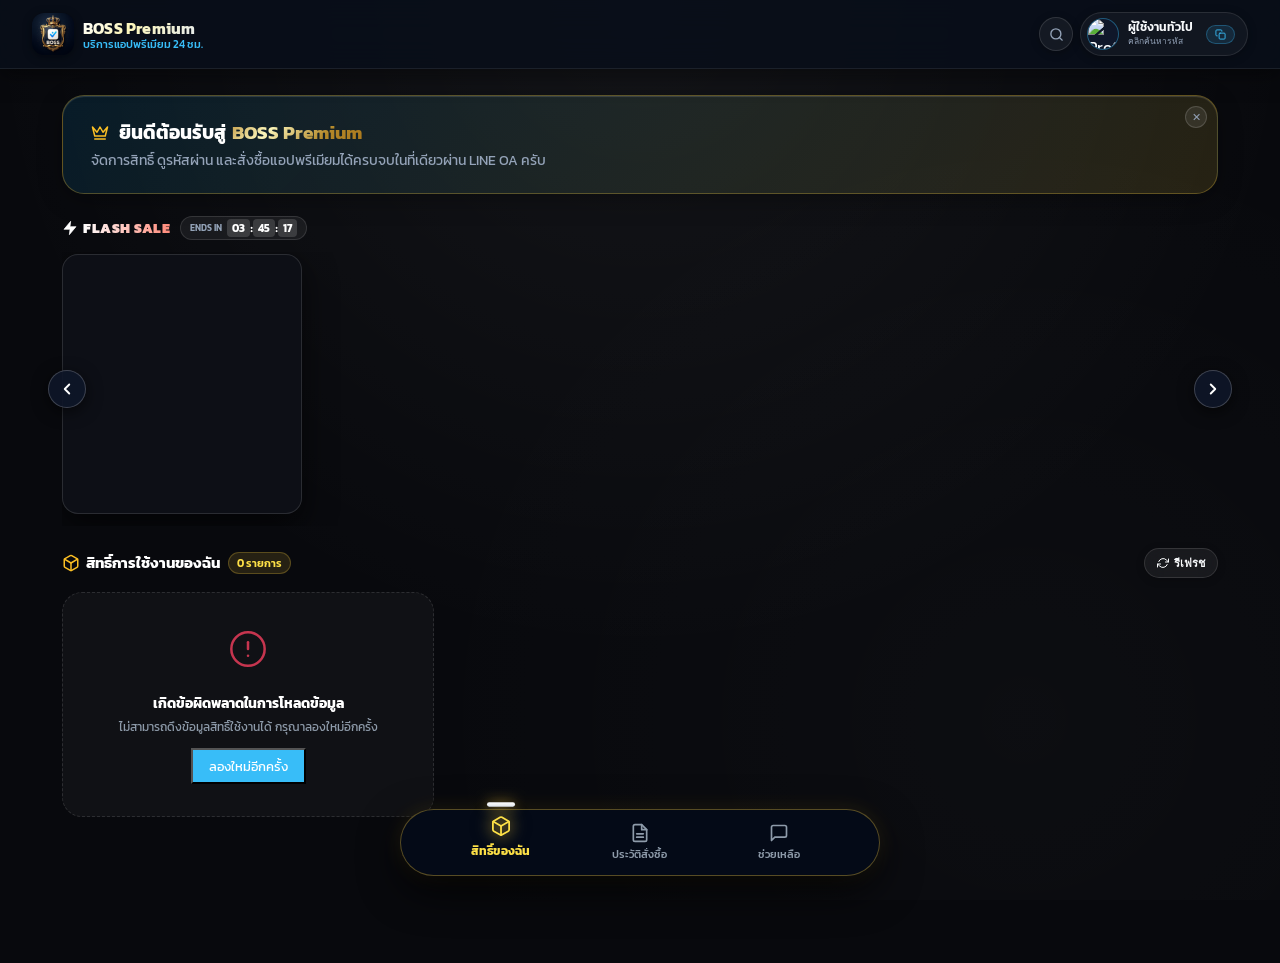
==== index.html @ 0cdd733e "Transform search box into modern on-demand expandable header search with real-time filtering" ====
<!DOCTYPE html>
<html lang="th">

<head>
  <meta charset="UTF-8">
  <meta name="viewport" content="width=device-width, initial-scale=1.0, maximum-scale=1.0, user-scalable=no">
  <title>BOSS Premium - Customer Portal</title>
  <link rel="icon" type="image/svg+xml"
    href="data:image/svg+xml;utf8,<svg xmlns='http://www.w3.org/2000/svg' viewBox='0 0 24 24' fill='%23d4af37'><polygon points='12 2 15.09 8.26 22 9.27 17 14.14 18.18 21.02 12 17.77 5.82 21.02 7 14.14 2 9.27 8.91 8.26 12 2'/></svg>">
  <!-- LINE LIFF SDK & Supabase JS SDK -->
  <script charset="utf-8" src="https://static.line-scdn.net/liff/edge/2/sdk.js"></script>
  <script src="https://cdn.jsdelivr.net/npm/@supabase/supabase-js@2"></script>
  <link rel="stylesheet" href="styles.css?v=3.0">
</head>

<body>

  <!-- Toast Notification Container -->
  <div id="toast-container" class="toast-container"></div>

  <!-- Top App Header -->
  <header class="app-header">
    <div class="header-main-row">
      <div class="brand-info">
        <img src="logo.png" alt="BOSS Logo" class="brand-logo-img">
        <div class="brand-title">
          <h1>BOSS Premium</h1>
          <p>บริการแอปพรีเมียม 24 ชม.</p>
        </div>
      </div>

      <!-- Header Actions: Search Toggle & User Profile Badge -->
      <div class="header-actions-group">
        <button type="button" id="btn-toggle-search" class="header-search-btn" title="ค้นหาแอป หรือสิทธิ์การใช้งาน (Ctrl+K)" onclick="toggleSearchBar()">
          <svg width="15" height="15" viewBox="0 0 24 24" fill="none" stroke="currentColor" stroke-width="2.2" stroke-linecap="round" stroke-linejoin="round">
            <circle cx="11" cy="11" r="8"></circle>
            <line x1="21" y1="21" x2="16.65" y2="16.65"></line>
          </svg>
          <span class="search-active-dot" id="search-active-dot"></span>
        </button>

        <!-- User Profile Badge with Integrated User ID Inspector -->
        <div class="user-profile-badge" id="user-profile-badge" style="cursor: pointer;"
          title="แตะเพื่อดูและตั้งค่าโปรไฟล์">
          <img id="user-avatar" class="user-avatar"
            src="data:image/svg+xml;utf8,<svg xmlns='http://www.w3.org/2000/svg' width='30' height='30' viewBox='0 0 24 24' fill='%230284c7'><circle cx='12' cy='8' r='4'/><path d='M12 14c-6.1 0-8 3-8 5v1h16v-1c0-2-1.9-5-8-5z'/></svg>"
            alt="Profile">
          <div style="display: flex; flex-direction: column; align-items: flex-start; min-width: 0;">
            <span id="user-name" class="user-name">กำลังโหลด...</span>
            <span id="user-id-subtext"
              style="font-size: 8.5px; color: var(--blue-bright, #38bdf8); font-family: monospace; max-width: 90px; overflow: hidden; text-overflow: ellipsis; white-space: nowrap;">ID:
              Loading...</span>
          </div>
          <button id="user-id-copy-btn" class="btn-user-id-copy" title="คัดลอกรหัสอ้างอิง">
            <svg width="11" height="11" viewBox="0 0 24 24" fill="none" stroke="currentColor" stroke-width="2"
              stroke-linecap="round" stroke-linejoin="round">
              <rect x="9" y="9" width="13" height="13" rx="2" ry="2"></rect>
              <path d="M5 15H4a2 2 0 0 1-2-2V4a2 2 0 0 1 2-2h9a2 2 0 0 1 2 2v1"></path>
            </svg>
          </button>
        </div>
      </div>
    </div>

    <!-- Expandable On-Demand Search Overlay Bar -->
    <div id="search-overlay-bar" class="search-overlay-bar" style="display: none;">
      <div class="search-bar-inner">
        <div class="search-input-wrap">
          <span class="search-icon-inside">
            <svg width="15" height="15" viewBox="0 0 24 24" fill="none" stroke="var(--blue-bright, #38bdf8)" stroke-width="2.2" stroke-linecap="round" stroke-linejoin="round">
              <circle cx="11" cy="11" r="8"></circle>
              <line x1="21" y1="21" x2="16.65" y2="16.65"></line>
            </svg>
          </span>
          <input type="text" id="search-input" class="search-input-field" placeholder="ค้นหาชื่อแอป, อีเมล, แพ็คเกจ หรือรหัสอ้างอิง..." autocomplete="off">
          <button type="button" id="btn-clear-search" class="btn-clear-search" title="ล้างข้อความค้นหา" onclick="clearSearchInput()" style="display: none;">✕</button>
        </div>
        <button type="button" id="btn-close-search" class="btn-close-search" title="ปิดการค้นหา" onclick="closeSearchBar()">
          ปิด
        </button>
      </div>
      <div id="search-result-hint" class="search-result-hint" style="display: none;"></div>
    </div>

    <!-- Admin Mode Header Toolbar (Clean & Sleek) -->
    <div id="admin-mode-badge" class="header-admin-bar" style="display:none;"></div>
  </header>

  <!-- Main Container -->
  <main class="container">

    <!-- Welcome Banner (Sleek Gold-Accented Glass Card with Auto-Fadeout) -->
    <div class="welcome-banner" id="welcome-banner">
      <button type="button" class="welcome-banner-close-btn" id="welcome-banner-close-btn" title="ปิดการแจ้งเตือน" onclick="dismissWelcomeBanner()">✕</button>
      <h2>
        <svg width="18" height="18" viewBox="0 0 24 24" fill="none" stroke="var(--gold-primary)" stroke-width="2"
          stroke-linecap="round" stroke-linejoin="round" style="vertical-align: sub; margin-right: 4px;">
          <path d="M2 4l3 12h14l3-12-6 7-4-7-4 7-6-7zm3 16h14"></path>
        </svg>
        ยินดีต้อนรับสู่ <span class="gold-text">BOSS Premium</span>
      </h2>
      <p>จัดการสิทธิ์ ดูรหัสผ่าน และสั่งซื้อแอปพรีเมียมได้ครบจบในที่เดียวผ่าน LINE OA ครับ</p>
      <div class="welcome-banner-progress"></div>
    </div>

    <!-- Admin Mode Badge Container -->
    <div id="admin-mode-badge" style="display:none; margin-bottom: 14px;" class="admin-mode-badge-container"></div>

    <!-- Security Unauthenticated Banner -->
    <div id="security-auth-banner"
      style="display:none; margin-bottom: 14px; background: rgba(245, 158, 11, 0.1); border: 1px solid rgba(245, 158, 11, 0.25); border-radius: 12px; padding: 10px 14px; align-items: center;">
    </div>

    <!-- ================= TAB 1: MY SUBSCRIPTIONS ================= -->
    <div id="tab-subscriptions-pane" class="tab-pane active">

      <!-- Promos & Offers Carousel Section -->
      <div id="promotions-section" class="promotions-section" style="margin-bottom: 20px;">
        <div class="section-header" style="margin-bottom: 12px; z-index: 2; position: relative;">
          <div class="flash-sale-live-header">
            <div class="flash-title-group">
              <svg width="16" height="16" viewBox="0 0 24 24" fill="#ffffff" stroke="#ffffff" stroke-width="1">
                <polygon points="13 2 3 14 12 14 11 22 21 10 12 10 13 2"></polygon>
              </svg>
              <span class="flash-title-text">FLASH SALE</span>
            </div>
            <div class="flash-countdown-box">
              <span class="flash-timer-label">Ends in</span>
              <div class="flash-timer-digits">
                <span id="flash-timer-hh">03</span>:<span id="flash-timer-mm">45</span>:<span
                  id="flash-timer-ss">18</span>
              </div>
            </div>
          </div>
          <!-- Admin Manage Promos Button (Only visible for admin) -->
          <button id="btn-admin-manage-promos" class="btn-glass-pill"
            style="display: none; color: var(--gold-light); border-color: var(--border-gold); align-items: center; gap: 4px;">
            <svg width="12" height="12" viewBox="0 0 24 24" fill="none" stroke="currentColor" stroke-width="2"
              stroke-linecap="round" stroke-linejoin="round">
              <circle cx="12" cy="12" r="3"></circle>
              <path
                d="M19.4 15a1.65 1.65 0 0 0 .33 1.82l.06.06a2 2 0 0 1 0 2.83 2 2 0 0 1-2.83 0l-.06-.06a1.65 1.65 0 0 0-1.82-.33 1.65 1.65 0 0 0-1 1.51V21a2 2 0 0 1-2 2 2 2 0 0 1-2-2v-.09A1.65 1.65 0 0 0 9 19.4a1.65 1.65 0 0 0-1.82.33l-.06.06a2 2 0 0 1-2.83 0 2 2 0 0 1 0-2.83l.06-.06a1.65 1.65 0 0 0 .33-1.82 1.65 1.65 0 0 0-1.51-1H3a2 2 0 0 1-2-2 2 2 0 0 1 2-2h.09A1.65 1.65 0 0 0 4.6 9a1.65 1.65 0 0 0-.33-1.82l-.06-.06a2 2 0 0 1 0-2.83 2 2 0 0 1 2.83 0l.06.06a1.65 1.65 0 0 0 1.82.33H9a1.65 1.65 0 0 0 1-1.51V3a2 2 0 0 1 2-2 2 2 0 0 1 2 2v.09a1.65 1.65 0 0 0 1 1.51 1.65 1.65 0 0 0 1.82-.33l.06-.06a2 2 0 0 1 2.83 0 2 2 0 0 1 0 2.83l-.06.06a1.65 1.65 0 0 0-.33 1.82V9a1.65 1.65 0 0 0 1.51 1H21a2 2 0 0 1 2 2 2 2 0 0 1-2 2h-.09a1.65 1.65 0 0 0-1.51 1z">
              </path>
            </svg>
            <span>จัดการโปร</span>
          </button>
        </div>

        <!-- Promotions Slider Container with Desktop Nav Arrows -->
        <div class="promo-slider-wrapper">
          <button id="promo-prev-btn" class="promo-nav-btn prev" onclick="scrollPromoSlider(-1)" aria-label="Previous Promo" title="ก่อนหน้า">
            <svg width="18" height="18" viewBox="0 0 24 24" fill="none" stroke="currentColor" stroke-width="2.5" stroke-linecap="round" stroke-linejoin="round"><polyline points="15 18 9 12 15 6"></polyline></svg>
          </button>
          <div id="promotions-container" class="promo-cards-slider">
            <div class="promo-card skeleton" style="min-width: 210px; height: 260px; border-radius: 16px;"></div>
          </div>
          <button id="promo-next-btn" class="promo-nav-btn next" onclick="scrollPromoSlider(1)" aria-label="Next Promo" title="ถัดไป">
            <svg width="18" height="18" viewBox="0 0 24 24" fill="none" stroke="currentColor" stroke-width="2.5" stroke-linecap="round" stroke-linejoin="round"><polyline points="9 18 15 12 9 6"></polyline></svg>
          </button>
        </div>

        <!-- Slider Pagination Dots -->
        <div id="promo-slider-dots" class="promo-slider-dots"></div>
      </div>

      <div class="section-header">
        <div class="section-title">
          <span style="display: inline-flex; align-items: center; gap: 6px;">
            <svg width="18" height="18" viewBox="0 0 24 24" fill="none" stroke="var(--gold-primary)" stroke-width="2"
              stroke-linecap="round" stroke-linejoin="round">
              <path
                d="M21 16V8a2 2 0 0 0-1-1.73l-7-4a2 2 0 0 0-2 0l-7 4A2 2 0 0 0 3 8v8a2 2 0 0 0 1 1.73l7 4a2 2 0 0 0 2 0l7-4A2 2 0 0 0 21 16z">
              </path>
              <polyline points="3.27 6.96 12 12.01 20.73 6.96"></polyline>
              <line x1="12" y1="22.08" x2="12" y2="12"></line>
            </svg>
            สิทธิ์การใช้งานของฉัน
          </span>
          <span id="sub-count-badge" class="section-badge">0 รายการ</span>
        </div>
        <button id="btn-refresh-subs" class="btn-glass-pill">
          <svg width="12" height="12" viewBox="0 0 24 24" fill="none" stroke="currentColor" stroke-width="2"
            stroke-linecap="round" stroke-linejoin="round">
            <polyline points="23 4 23 10 17 10"></polyline>
            <polyline points="1 20 1 14 7 14"></polyline>
            <path d="M3.51 9a9 9 0 0 1 14.85-3.36L23 10M1 14l4.64 4.36A9 9 0 0 0 20.49 15"></path>
          </svg>
          รีเฟรช
        </button>
      </div>

      <div id="subscriptions-container" class="cards-grid">
        <!-- Skeleton Loading -->
        <div class="sub-card skeleton" style="height: 140px;"></div>
        <div class="sub-card skeleton" style="height: 140px;"></div>
      </div>
    </div>

    <!-- ================= TAB 2: STORE CATALOG (DISABLED FOR NOW) ================= -->
    <div id="tab-catalog-pane" class="tab-pane" style="display: none !important;">
      <div class="section-header">
        <div class="section-title">
          <span style="display: inline-flex; align-items: center; gap: 6px;">
            <svg width="18" height="18" viewBox="0 0 24 24" fill="none" stroke="var(--gold-primary)" stroke-width="2"
              stroke-linecap="round" stroke-linejoin="round">
              <path d="M6 2L3 6v14a2 2 0 0 0 2 2h14a2 2 0 0 0 2-2V6l-3-4z"></path>
              <line x1="3" y1="6" x2="21" y2="6"></line>
              <path d="M16 10a4 4 0 0 1-8 0"></path>
            </svg>
            รายการแอป & แพ็คเกจพรีเมียม
          </span>
          <span id="catalog-count-badge" class="section-badge">พร้อมจำหน่าย</span>
        </div>
      </div>

      <!-- Store Promo Banner -->
      <div class="store-promo-banner">
        <div class="promo-content">
          <span class="promo-badge">
            <svg width="12" height="12" viewBox="0 0 24 24" fill="none" stroke="currentColor" stroke-width="2"
              stroke-linecap="round" stroke-linejoin="round" style="vertical-align: -1px; margin-right: 2px;">
              <path
                d="M8.5 14.5A2.5 2.5 0 0 0 11 12c0-1.38-.5-2-1-3-1.072-2.143-.224-4.054 2-6 .5 2.5 2 4.9 4 6.5 2 1.6 3 3.5 3 5.5a7 7 0 1 1-14 0c0-1.153.433-2.294 1-3a2.5 2.5 0 0 0 2.5 2.5z">
              </path>
            </svg>
            HOT PROMO
          </span>
          <h3>โปรโมชั่นพิเศษต้อนรับเดือนนี้</h3>
          <p>สั่งซื้อแพ็คเกจพรีเมียม การันตีประกันสิทธิ์ตลอดอายุการใช้งาน ดูแล 24 ชม.</p>
        </div>
      </div>

      <!-- Catalog Category Filter Chips -->
      <div id="catalog-category-filters" class="filter-chips-container">
        <button class="filter-chip active" data-category="all">
          <svg width="13" height="13" viewBox="0 0 24 24" fill="none" stroke="currentColor" stroke-width="2"
            stroke-linecap="round" stroke-linejoin="round" style="vertical-align: -2px; margin-right: 3px;">
            <path d="M12 2l2.4 7.6L22 12l-7.6 2.4L12 22l-2.4-7.6L2 12l7.6-2.4z"></path>
          </svg>
          ทั้งหมด
        </button>
        <button class="filter-chip" data-category="movie">
          <svg width="13" height="13" viewBox="0 0 24 24" fill="none" stroke="currentColor" stroke-width="2"
            stroke-linecap="round" stroke-linejoin="round" style="vertical-align: -2px; margin-right: 3px;">
            <rect x="2" y="2" width="20" height="20" rx="2.18" ry="2.18"></rect>
            <line x1="7" y1="2" x2="7" y2="22"></line>
            <line x1="17" y1="2" x2="17" y2="22"></line>
            <line x1="2" y1="12" x2="22" y2="12"></line>
            <line x1="2" y1="7" x2="7" y2="7"></line>
            <line x1="2" y1="17" x2="7" y2="17"></line>
            <line x1="17" y1="17" x2="22" y2="17"></line>
            <line x1="17" y1="7" x2="22" y2="7"></line>
          </svg>
          หนัง & ซีรีส์
        </button>
        <button class="filter-chip" data-category="music">
          <svg width="13" height="13" viewBox="0 0 24 24" fill="none" stroke="currentColor" stroke-width="2"
            stroke-linecap="round" stroke-linejoin="round" style="vertical-align: -2px; margin-right: 3px;">
            <path d="M9 18V5l12-2v13"></path>
            <circle cx="6" cy="18" r="3"></circle>
            <circle cx="18" cy="16" r="3"></circle>
          </svg>
          ฟังเพลง
        </button>
        <button class="filter-chip" data-category="hot">
          <svg width="13" height="13" viewBox="0 0 24 24" fill="none" stroke="currentColor" stroke-width="2"
            stroke-linecap="round" stroke-linejoin="round" style="vertical-align: -2px; margin-right: 3px;">
            <polygon points="13 2 3 14 12 14 11 22 21 10 12 10 13 2"></polygon>
          </svg>
          แพ็คเกจยอดฮิต
        </button>
      </div>

      <!-- Catalog Control Bar (Search & Sort) -->
      <div class="catalog-control-bar">
        <div style="font-size: 11px; color: var(--text-muted); font-weight: 500;">จัดเรียงตาม:</div>
        <select id="catalog-sort-select" class="sort-select">
          <option value="default">✨ แนะนำ / ยอดนิยม</option>
          <option value="price_asc">฿ ราคาต่ำ ➔ สูง</option>
          <option value="price_desc">฿ ราคาสูง ➔ ต่ำ</option>
          <option value="name_asc">🔤 ชื่อแอป A-Z</option>
        </select>
      </div>

      <div id="catalog-container" class="catalog-grid">
        <!-- Skeleton Loading -->
        <div class="catalog-card skeleton" style="height: 120px;"></div>
        <div class="catalog-card skeleton" style="height: 120px;"></div>
        <div class="catalog-card skeleton" style="height: 120px;"></div>
        <div class="catalog-card skeleton" style="height: 120px;"></div>
      </div>
    </div>

    <!-- ================= TAB 3: HELP & SUPPORT LIVE CHAT ================= -->
    <div id="tab-support-pane" class="tab-pane" style="display: none;">
      <div class="section-header" style="margin-bottom: 10px;">
        <div class="section-title">
          <span style="display: inline-flex; align-items: center; gap: 6px;">
            <svg width="18" height="18" viewBox="0 0 24 24" fill="none" stroke="var(--blue-bright)" stroke-width="2"
              stroke-linecap="round" stroke-linejoin="round">
              <path d="M21 15a2 2 0 0 1-2 2H7l-4 4V5a2 2 0 0 1 2-2h14a2 2 0 0 1 2 2z"></path>
            </svg>
            ห้องแชทช่วยเหลือ & แจ้งปัญหา
          </span>
        </div>
        <span class="live-status-pill">
          <span class="pulse-dot"></span>
          <span>แอดมินออนไลน์</span>
        </span>
      </div>

      <!-- Admin Chat Inbox Toolbar (Only shown in Admin Mode) -->
      <div id="admin-support-toolbar" class="admin-support-toolbar" style="display: none;">
        <div class="admin-toolbar-header">
          <span style="font-size: 11px; font-weight: bold; color: var(--gold-light); display: inline-flex; align-items: center; gap: 4px;">
            <svg width="14" height="14" viewBox="0 0 24 24" fill="#facc15" stroke="#eab308" stroke-width="1.2" stroke-linecap="round" stroke-linejoin="round" style="filter: drop-shadow(0 0 6px rgba(250,204,21,0.5));"><path d="M2 4l3 12h14l3-12-6 7-4-7-4 7-6-7zm3 16h14"></path></svg>
            กล่องข้อความแชทลูกค้า (Admin Inbox):
          </span>
          <button class="btn-resolve-ticket" onclick="resolveCurrentSupportTicket()" title="ทำเครื่องหมายแก้ไขเรียบร้อย">
            ✅ ปิดเคสนี้
          </button>
        </div>
        <select id="admin-ticket-selector" class="admin-ticket-select" onchange="switchAdminChatTicket(this.value)">
          <option value="">-- กำลังโหลดรายการแชทลูกค้า... --</option>
        </select>
      </div>

      <!-- Quick Topic Chips -->
      <div class="quick-topics-wrapper">
        <div class="quick-chips-scroll">
          <button class="quick-chip-btn" onclick="sendQuickTopic('📌 รหัสผ่านไม่ถูกต้อง / เข้าไม่ได้')">📌 รหัสไม่ถูกต้อง</button>
          <button class="quick-chip-btn" onclick="sendQuickTopic('📌 จอชน / ซ้ำกับผู้อื่น')">📌 จอชน/ซ้ำ</button>
          <button class="quick-chip-btn" onclick="sendQuickTopic('📌 สอบถามวิธีเข้าใช้งานทีวี')">📌 วิธีเข้าทีวี</button>
          <button class="quick-chip-btn" onclick="sendQuickTopic('📌 ต่ออายุแพ็คเกจเดิม')">📌 ต่ออายุ</button>
        </div>
      </div>

      <!-- Chat Room Container -->
      <div class="chat-room-card">
        <!-- Messages Box -->
        <div id="chat-messages-container" class="chat-messages-box">
          <div class="chat-empty-state">
            <svg width="32" height="32" viewBox="0 0 24 24" fill="none" stroke="var(--blue-bright)" stroke-width="1.5" stroke-linecap="round" stroke-linejoin="round"><path d="M21 15a2 2 0 0 1-2 2H7l-4 4V5a2 2 0 0 1 2-2h14a2 2 0 0 1 2 2z"></path></svg>
            <div style="font-weight: 600; color: #fff; font-size: 13px; margin-top: 6px;">ยินดีต้อนรับสู่แชทช่วยเหลือ BOSS Premium</div>
            <div style="font-size: 11px; color: var(--text-muted); margin-top: 2px;">พิมพ์ข้อความหรือเลือกหัวข้อยอดฮิตด้านบนเพื่อเริ่มสนทนาได้เลยครับ</div>
          </div>
        </div>

        <!-- Chat Input Dock -->
        <div class="chat-input-bar">
          <textarea id="chat-input-text" class="chat-textarea" rows="1" placeholder="พิมพ์ข้อความแจ้งเรื่องที่นี่..." onkeydown="handleChatKeyDown(event)"></textarea>
          <button id="btn-send-chat" class="btn-send-chat" onclick="submitSupportChatMessage()">
            <svg width="15" height="15" viewBox="0 0 24 24" fill="none" stroke="currentColor" stroke-width="2.5" stroke-linecap="round" stroke-linejoin="round">
              <line x1="22" y1="2" x2="11" y2="13"></line>
              <polygon points="22 2 15 22 11 13 2 9 22 2"></polygon>
            </svg>
          </button>
        </div>
      </div>
    </div>

    <!-- ================= TAB 4: ORDER HISTORY & SPENDING SUMMARY ================= -->
    <div id="tab-history-pane" class="tab-pane" style="display: none;">
      <div class="section-header">
        <div class="section-title">
          <span style="display: inline-flex; align-items: center; gap: 6px;">
            <svg width="18" height="18" viewBox="0 0 24 24" fill="none" stroke="var(--gold-primary)" stroke-width="2"
              stroke-linecap="round" stroke-linejoin="round">
              <path d="M14 2H6a2 2 0 0 0-2 2v16a2 2 0 0 0 2 2h12a2 2 0 0 0 2-2V8z"></path>
              <polyline points="14 2 14 8 20 8"></polyline>
              <line x1="16" y1="13" x2="8" y2="13"></line>
              <line x1="16" y1="17" x2="8" y2="17"></line>
              <polyline points="10 9 9 9 8 9"></polyline>
            </svg>
            ประวัติการสั่งซื้อ & สรุปค่าบริการ
          </span>
        </div>
        <button id="btn-refresh-history" class="btn-glass-pill">
          <svg width="12" height="12" viewBox="0 0 24 24" fill="none" stroke="currentColor" stroke-width="2"
            stroke-linecap="round" stroke-linejoin="round">
            <polyline points="23 4 23 10 17 10"></polyline>
            <polyline points="1 20 1 14 7 14"></polyline>
            <path d="M3.51 9a9 9 0 0 1 14.85-3.36L23 10M1 14l4.64 4.36A9 9 0 0 0 20.49 15"></path>
          </svg>
          รีเฟรช
        </button>
      </div>

      <!-- Spending Summary Metrics Card -->
      <div class="spending-metrics-card">
        <div class="metric-box">
          <span class="metric-label">ยอดรวมสั่งซื้อสะสม</span>
          <span id="summary-total-amount" class="metric-value gold-text">฿0</span>
        </div>
        <div class="metric-divider"></div>
        <div class="metric-box">
          <span class="metric-label">แอปที่เปิดใช้งาน</span>
          <span id="summary-active-count" class="metric-value blue-text">0 แอป</span>
        </div>
        <div class="metric-divider"></div>
        <div class="metric-box">
          <span class="metric-label">ประหยัดได้ประมาณ</span>
          <span id="summary-saved-amount" class="metric-value green-text">฿0</span>
        </div>
      </div>

      <!-- History List -->
      <div id="history-container" class="cards-grid" style="margin-top: 14px;">
        <div class="sub-card skeleton" style="height: 100px;"></div>
      </div>
    </div>

  </main>

  <!-- Floating Scroll-To-Subscriptions Quick Button -->
  <button id="floating-scroll-sub-btn" class="floating-scroll-sub-btn" onclick="scrollToSubscriptionsSection()" title="เลื่อนลงดูสิทธิ์ใช้งาน">
    <div class="floating-btn-pulse"></div>
    <svg width="15" height="15" viewBox="0 0 24 24" fill="none" stroke="var(--gold-light, #fde047)" stroke-width="2" stroke-linecap="round" stroke-linejoin="round">
      <path d="M21 16V8a2 2 0 0 0-1-1.73l-7-4a2 2 0 0 0-2 0l-7 4A2 2 0 0 0 3 8v8a2 2 0 0 0 1 1.73l7 4a2 2 0 0 0 2 0l7-4A2 2 0 0 0 21 16z"></path>
      <polyline points="3.27 6.96 12 12.01 20.73 6.96"></polyline>
      <line x1="12" y1="22.08" x2="12" y2="12"></line>
    </svg>
    <span id="floating-btn-text">ดูสิทธิ์ใช้งานของคุณ</span>
    <svg width="13" height="13" viewBox="0 0 24 24" fill="none" stroke="#38bdf8" stroke-width="2.5" stroke-linecap="round" stroke-linejoin="round" style="margin-left: 2px;">
      <polyline points="6 9 12 15 18 9"></polyline>
    </svg>
  </button>

  <!-- Bottom Navigation Bar -->
  <nav class="tab-bar">
    <div class="tab-bar-inner">
      <div id="nav-subs" class="tab-item active">
        <span class="tab-icon">
          <svg width="20" height="20" viewBox="0 0 24 24" fill="none" stroke="currentColor" stroke-width="2"
            stroke-linecap="round" stroke-linejoin="round">
            <path
              d="M21 16V8a2 2 0 0 0-1-1.73l-7-4a2 2 0 0 0-2 0l-7 4A2 2 0 0 0 3 8v8a2 2 0 0 0 1 1.73l7 4a2 2 0 0 0 2 0l7-4A2 2 0 0 0 21 16z">
            </path>
            <polyline points="3.27 6.96 12 12.01 20.73 6.96"></polyline>
            <line x1="12" y1="22.08" x2="12" y2="12"></line>
          </svg>
        </span>
        <span>สิทธิ์ของฉัน</span>
      </div>
      <div id="nav-catalog" class="tab-item" style="display: none !important;">
        <span class="tab-icon">
          <svg width="20" height="20" viewBox="0 0 24 24" fill="none" stroke="currentColor" stroke-width="2"
            stroke-linecap="round" stroke-linejoin="round">
            <path d="M6 2L3 6v14a2 2 0 0 0 2 2h14a2 2 0 0 0 2-2V6l-3-4z"></path>
            <line x1="3" y1="6" x2="21" y2="6"></line>
            <path d="M16 10a4 4 0 0 1-8 0"></path>
          </svg>
        </span>
        <span>ร้านค้า</span>
      </div>
      <div id="nav-history" class="tab-item">
        <span class="tab-icon">
          <svg width="20" height="20" viewBox="0 0 24 24" fill="none" stroke="currentColor" stroke-width="2"
            stroke-linecap="round" stroke-linejoin="round">
            <path d="M14 2H6a2 2 0 0 0-2 2v16a2 2 0 0 0 2 2h12a2 2 0 0 0 2-2V8z"></path>
            <polyline points="14 2 14 8 20 8"></polyline>
            <line x1="16" y1="13" x2="8" y2="13"></line>
            <line x1="16" y1="17" x2="8" y2="17"></line>
          </svg>
        </span>
        <span>ประวัติสั่งซื้อ</span>
      </div>
      <div id="nav-support" class="tab-item">
        <span class="tab-icon">
          <svg width="20" height="20" viewBox="0 0 24 24" fill="none" stroke="currentColor" stroke-width="2"
            stroke-linecap="round" stroke-linejoin="round">
            <path d="M21 15a2 2 0 0 1-2 2H7l-4 4V5a2 2 0 0 1 2-2h14a2 2 0 0 1 2 2z"></path>
          </svg>
        </span>
        <span>ช่วยเหลือ</span>
      </div>
    </div>
  </nav>

  <!-- Modal: Problem & OTP Modal -->
  <div id="action-modal" class="modal-overlay">
    <div class="modal-content">
      <div class="modal-header">
        <h3 id="modal-title" class="modal-title">ส่งคำร้อง</h3>
        <button id="modal-close-btn" class="modal-close">✕</button>
      </div>
      <form id="action-form">
        <div class="form-group">
          <label class="form-label">เลือกสิทธิ์/แอปที่มีปัญหา</label>
          <select id="modal-app-select" class="form-input"></select>
        </div>
        <div class="form-group">
          <label class="form-label">ประเภทคำร้อง</label>
          <select id="modal-type-select" class="form-input">
            <option value="otp_needed">ขอรหัส OTP (Disney+)</option>
            <option value="screen_full">จอชน / อุปกรณ์เกิน</option>
            <option value="wrong_password">รหัสผ่านไม่ถูกต้อง</option>
            <option value="other">ปัญหาอื่นๆ</option>
          </select>
        </div>
        <div class="form-group">
          <label class="form-label">รายละเอียดเพิ่มเติม (ถ้ามี)</label>
          <textarea id="modal-note-input" class="form-textarea"
            placeholder="เช่น รหัสผ่านผิดเมื่อเวลา 20:30 น."></textarea>
        </div>
        <button type="submit" class="btn btn-primary"
          style="width: 100%; display: inline-flex; align-items: center; justify-content: center; gap: 6px;">
          <svg width="16" height="16" viewBox="0 0 24 24" fill="none" stroke="currentColor" stroke-width="2"
            stroke-linecap="round" stroke-linejoin="round">
            <line x1="22" y1="2" x2="11" y2="13"></line>
            <polygon points="22 2 15 22 11 13 2 9 22 2"></polygon>
          </svg>
          ส่งข้อมูลเข้าแชท LINE OA
        </button>
      </form>
    </div>
  </div>

  <!-- Modal: Profile Settings -->
  <div id="profile-modal" class="modal-overlay">
    <div class="modal-content">
      <div class="modal-header">
        <h3 class="modal-title" style="display: inline-flex; align-items: center; gap: 6px;">
          <svg width="20" height="20" viewBox="0 0 24 24" fill="none" stroke="var(--gold-primary)" stroke-width="2"
            stroke-linecap="round" stroke-linejoin="round">
            <path d="M20 21v-2a4 4 0 0 0-4-4H8a4 4 0 0 0-4 4v2"></path>
            <circle cx="12" cy="7" r="4"></circle>
          </svg>
          จัดการโปรไฟล์ผู้ใช้งาน
        </h3>
        <button id="profile-modal-close-btn" class="modal-close">✕</button>
      </div>

      <form id="profile-form">
        <!-- Customer Reference Code Display -->
        <div
          style="background: rgba(2, 132, 199, 0.12); border: 1px solid var(--border-blue); border-radius: 12px; padding: 10px 14px; margin-bottom: 16px; display: flex; align-items: center; justify-content: space-between;">
          <div>
            <div style="font-size: 10.5px; color: var(--blue-bright); font-weight: bold;">รหัสอ้างอิงลูกค้า (Customer
              Code):</div>
            <div id="profile-modal-code-display"
              style="font-size: 13px; font-weight: bold; color: var(--gold-light); font-family: monospace;">-</div>
          </div>
          <button type="button" id="btn-copy-profile-code" class="copy-btn"
            style="padding: 4px 8px; font-size: 10px; display: inline-flex; align-items: center; gap: 4px;">
            <svg width="12" height="12" viewBox="0 0 24 24" fill="none" stroke="currentColor" stroke-width="2"
              stroke-linecap="round" stroke-linejoin="round">
              <rect x="9" y="9" width="13" height="13" rx="2" ry="2"></rect>
              <path d="M5 15H4a2 2 0 0 1-2-2V4a2 2 0 0 1 2-2h9a2 2 0 0 1 2 2v1"></path>
            </svg>
            คัดลอกรหัส
          </button>
        </div>

        <!-- LINE Account Connection Card -->
        <div id="line-account-sync-card"
          style="background: rgba(6, 199, 85, 0.1); border: 1px solid rgba(6, 199, 85, 0.35); border-radius: 14px; padding: 12px 14px; margin-bottom: 16px;">
          <div style="display: flex; align-items: center; justify-content: space-between; margin-bottom: 8px;">
            <div style="display: flex; align-items: center; gap: 8px;">
              <svg width="22" height="22" viewBox="0 0 24 24" fill="#06C755">
                <path
                  d="M12 2C6.48 2 2 5.92 2 10.75c0 4.31 3.52 7.91 8.27 8.61.32.07.76.22.87.5.1.25.07.65.03.9-.06.4-.28 1.45-.31 1.76-.05.51.24.7.5.38.35-.43 3.82-4.5 5.22-6.58A9.7 9.7 0 0 0 22 10.75C22 5.92 17.52 2 12 2z" />
              </svg>
              <div>
                <div style="font-size: 12px; font-weight: bold; color: #06C755;">เชื่อมต่อกับบัญชี LINE</div>
                <div id="line-sync-status-text" style="font-size: 10px; color: var(--text-muted);">ดึงชื่อ, รูปโปรไฟล์
                  และ User ID จาก LINE เพื่อผูกบัญชี</div>
              </div>
            </div>
            <span id="line-sync-badge" class="expiry-badge"
              style="background: rgba(6, 199, 85, 0.18); color: #06C755; border: 1px solid rgba(6, 199, 85, 0.4); font-size: 10px;">ยังไม่ผูก</span>
          </div>

          <button type="button" id="btn-sync-line-profile" class="btn"
            style="width: 100%; background: #06C755; color: #fff; border: none; font-weight: bold; border-radius: 10px; padding: 9px 12px; font-size: 12px; display: flex; align-items: center; justify-content: center; gap: 6px; cursor: pointer; transition: all 0.2s ease;">
            <svg width="16" height="16" viewBox="0 0 24 24" fill="#fff">
              <path
                d="M12 2C6.48 2 2 5.92 2 10.75c0 4.31 3.52 7.91 8.27 8.61.32.07.76.22.87.5.1.25.07.65.03.9-.06.4-.28 1.45-.31 1.76-.05.51.24.7.5.38.35-.43 3.82-4.5 5.22-6.58A9.7 9.7 0 0 0 22 10.75C22 5.92 17.52 2 12 2z" />
            </svg>
            <span id="btn-sync-line-text">ดึงข้อมูลโปรไฟล์จาก LINE (LINE Login)</span>
          </button>
        </div>

        <!-- Display Name -->
        <div class="form-group">
          <label class="form-label" style="display: flex; align-items: center; gap: 4px;">
            <svg width="14" height="14" viewBox="0 0 24 24" fill="none" stroke="var(--gold-primary)" stroke-width="2"
              stroke-linecap="round" stroke-linejoin="round">
              <path d="M11 4H4a2 2 0 0 0-2 2v14a2 2 0 0 0 2 2h14a2 2 0 0 0 2-2v-7"></path>
              <path d="M18.5 2.5a2.121 2.121 0 0 1 3 3L12 15l-4 1 1-4 9.5-9.5z"></path>
            </svg>
            ชื่อที่ต้องการแสดงบน WebApp
          </label>
          <input type="text" id="profile-display-name-input" class="form-input" placeholder="เช่น คุณสมชาย สายเทค"
            maxlength="50">
        </div>

        <!-- Gender & Age Grid -->
        <div style="display: grid; grid-template-columns: 1fr 1fr; gap: 12px; margin-bottom: 14px;">
          <div>
            <label class="form-label" style="display: flex; align-items: center; gap: 4px;">
              <svg width="14" height="14" viewBox="0 0 24 24" fill="none" stroke="var(--blue-bright)" stroke-width="2"
                stroke-linecap="round" stroke-linejoin="round">
                <path d="M17 21v-2a4 4 0 0 0-4-4H5a4 4 0 0 0-4 4v2"></path>
                <circle cx="9" cy="7" r="4"></circle>
                <path d="M23 21v-2a4 4 0 0 0-3-3.87"></path>
                <path d="M16 3.13a4 4 0 0 1 0 7.75"></path>
              </svg>
              เพศ
            </label>
            <select id="profile-gender-select" class="form-input"
              style="background: var(--bg-card); color: var(--text-main);">
              <option value="unspecified">ไม่ระบุ</option>
              <option value="male">ชาย</option>
              <option value="female">หญิง</option>
              <option value="other">อื่นๆ</option>
            </select>
          </div>

          <div>
            <label class="form-label" style="display: flex; align-items: center; gap: 4px;">
              <svg width="14" height="14" viewBox="0 0 24 24" fill="none" stroke="var(--gold-primary)" stroke-width="2"
                stroke-linecap="round" stroke-linejoin="round">
                <path d="M20 21v-8a2 2 0 0 0-2-2H6a2 2 0 0 0-2 2v8"></path>
                <path d="M4 16s.5-1 2-1 2.5 2 4 2 2.5-2 4-2 2.5 2 4 2 2-1 2-1"></path>
                <line x1="2" y1="21" x2="22" y2="21"></line>
                <line x1="7" y1="8" x2="7" y2="11"></line>
                <line x1="12" y1="8" x2="12" y2="11"></line>
                <line x1="17" y1="8" x2="17" y2="11"></line>
              </svg>
              อายุ (ปี)
            </label>
            <input type="number" id="profile-age-input" class="form-input" placeholder="ระบุอายุ" min="1" max="120">
          </div>
        </div>

        <!-- Birthdate -->
        <div class="form-group">
          <label class="form-label" style="display: flex; align-items: center; gap: 4px;">
            <svg width="14" height="14" viewBox="0 0 24 24" fill="none" stroke="var(--blue-bright)" stroke-width="2"
              stroke-linecap="round" stroke-linejoin="round">
              <rect x="3" y="4" width="18" height="18" rx="2" ry="2"></rect>
              <line x1="16" y1="2" x2="16" y2="6"></line>
              <line x1="8" y1="2" x2="8" y2="6"></line>
              <line x1="3" y1="10" x2="21" y2="10"></line>
            </svg>
            วัน / เดือน / ปีเกิด
          </label>
          <input type="date" id="profile-birthdate-input" class="form-input"
            style="background: var(--bg-card); color: var(--text-main);">
        </div>

        <button type="submit" class="btn btn-primary"
          style="width: 100%; margin-top: 8px; display: inline-flex; align-items: center; justify-content: center; gap: 6px;">
          <svg width="16" height="16" viewBox="0 0 24 24" fill="none" stroke="currentColor" stroke-width="2"
            stroke-linecap="round" stroke-linejoin="round">
            <path d="M19 21H5a2 2 0 0 1-2-2V5a2 2 0 0 1 2-2h11l5 5v11a2 2 0 0 1-2 2z"></path>
            <polyline points="17 21 17 13 7 13 7 21"></polyline>
            <polyline points="7 3 7 8 15 8"></polyline>
          </svg>
        </button>
      </form>
    </div>
  </div>

  <!-- Modal: Package Purchase Checkout Modal -->
  <div id="purchase-modal" class="modal-overlay">
    <div class="modal-content">
      <div class="modal-header">
        <h3 id="purchase-app-title" class="modal-title" style="display: inline-flex; align-items: center; gap: 8px;">
          <svg width="20" height="20" viewBox="0 0 24 24" fill="none" stroke="var(--gold-primary)" stroke-width="2"
            stroke-linecap="round" stroke-linejoin="round">
            <circle cx="9" cy="21" r="1"></circle>
            <circle cx="20" cy="21" r="1"></circle>
            <path d="M1 1h4l2.68 13.39a2 2 0 0 0 2 1.61h9.72a2 2 0 0 0 2-1.61L23 6H6"></path>
          </svg>
          เลือกแพ็คเกจสั่งซื้อ
        </h3>
        <button id="purchase-modal-close-btn" class="modal-close">✕</button>
      </div>

      <div id="purchase-app-info"
        style="margin-bottom: 14px; background: rgba(255,255,255,0.03); padding: 10px 14px; border-radius: 12px; display: flex; align-items: center; gap: 12px; border: 1px solid var(--border-color);">
      </div>

      <!-- Order Type Switcher (New vs Renewal) -->
      <div class="form-group">
        <label class="form-label">ประเภทคำสั่งซื้อ</label>
        <div class="order-type-container">
          <button type="button" id="btn-order-type-new" class="order-type-btn active" onclick="setOrderType('new')">
            <svg width="14" height="14" viewBox="0 0 24 24" fill="none" stroke="currentColor" stroke-width="2"
              stroke-linecap="round" stroke-linejoin="round">
              <path d="M12 5v14M5 12h14"></path>
            </svg>
            เปิดบัญชีใหม่
          </button>
          <button type="button" id="btn-order-type-renew" class="order-type-btn" onclick="setOrderType('renew')">
            <svg width="14" height="14" viewBox="0 0 24 24" fill="none" stroke="currentColor" stroke-width="2"
              stroke-linecap="round" stroke-linejoin="round">
              <polyline points="23 4 23 10 17 10"></polyline>
              <polyline points="1 20 1 14 7 14"></polyline>
              <path d="M3.51 9a9 9 0 0 1 14.85-3.36L23 10M1 14l4.64 4.36A9 9 0 0 0 20.49 15"></path>
            </svg>
            ต่ออายุโปรไฟล์เดิม
          </button>
        </div>
      </div>

      <!-- Renew Profile Reference Input -->
      <div id="renew-profile-field" class="form-group" style="display: none;">
        <label class="form-label">ชื่อโปรไฟล์ / อีเมลเดิมที่ต้องการต่ออายุ</label>
        <input type="text" id="purchase-renew-input" class="form-input" placeholder="เช่น จอ 1 (somchai@gmail.com)">
      </div>

      <!-- Device Type Selector -->
      <div class="form-group">
        <label class="form-label">ประเภทอุปกรณ์ที่ต้องการใช้งาน</label>
        <div class="device-type-grid">
          <button type="button" id="btn-device-mobile" class="device-type-pill active"
            onclick="setDeviceType('mobile')">
            <svg width="15" height="15" viewBox="0 0 24 24" fill="none" stroke="currentColor" stroke-width="2"
              stroke-linecap="round" stroke-linejoin="round">
              <rect x="5" y="2" width="14" height="20" rx="2" ry="2"></rect>
              <line x1="12" y1="18" x2="12.01" y2="18"></line>
            </svg>
            มือถือ / แท็บเล็ต / PC
          </button>
          <button type="button" id="btn-device-tv" class="device-type-pill" onclick="setDeviceType('tv')">
            <svg width="15" height="15" viewBox="0 0 24 24" fill="none" stroke="currentColor" stroke-width="2"
              stroke-linecap="round" stroke-linejoin="round">
              <rect x="2" y="7" width="20" height="15" rx="2" ry="2"></rect>
              <polyline points="17 2 12 7 7 2"></polyline>
            </svg>
            สมาร์ททีวี (Smart TV)
          </button>
        </div>
      </div>

      <div class="form-group">
        <label class="form-label">เลือกระยะเวลาการใช้งาน</label>
        <div id="package-options-list" class="package-options-grid">
        </div>
      </div>

      <!-- Shop Payment Account Info Card -->
      <div class="payment-info-card">
        <div style="display: flex; align-items: center; justify-content: space-between; margin-bottom: 6px;">
          <span
            style="font-size: 11px; font-weight: bold; color: var(--gold-light); display: inline-flex; align-items: center; gap: 4px;">
            <svg width="14" height="14" viewBox="0 0 24 24" fill="none" stroke="currentColor" stroke-width="2"
              stroke-linecap="round" stroke-linejoin="round">
              <rect x="1" y="4" width="22" height="16" rx="2" ry="2"></rect>
              <line x1="1" y1="10" x2="23" y2="10"></line>
            </svg>
            ช่องทางชำระเงินร้านค้า (PromptPay)
          </span>
          <button type="button" class="copy-btn" onclick="copyToClipboard('0829999999', 'เลขพร้อมเพย์ร้าน')"
            style="font-size: 9.5px; padding: 2px 6px;">คัดลอกพร้อมเพย์</button>
        </div>
        <div style="font-size: 12px; font-family: monospace; color: var(--blue-bright); font-weight: bold;">พร้อมเพย์:
          082-999-9999 (BOSS Premium)</div>
        <div style="font-size: 10px; color: var(--text-muted); margin-top: 2px;">กสิกรไทย (KBank) •
          ชำระเงินแล้วแนบสลิปผ่านทาง LINE OA ได้เลยครับ</div>
      </div>

      <div
        style="background: rgba(6, 199, 85, 0.1); border: 1px solid rgba(6, 199, 85, 0.3); border-radius: 12px; padding: 10px 12px; margin-bottom: 16px; font-size: 11.5px; color: var(--text-muted); display: flex; align-items: flex-start; gap: 6px;">
        <svg width="16" height="16" viewBox="0 0 24 24" fill="none" stroke="#06C755" stroke-width="2"
          stroke-linecap="round" stroke-linejoin="round" style="flex-shrink: 0; margin-top: 1px;">
          <line x1="12" y1="17" x2="12.01" y2="17"></line>
          <path
            d="M12 2a7 7 0 0 0-7 7c0 2.38 1.19 4.47 3 5.74V17a1 1 0 0 0 1 1h6a1 1 0 0 0 1-1v-2.26c1.81-1.27 3-3.36 3-5.74a7 7 0 0 0-7-7z">
          </path>
        </svg>
        <span>สั่งซื้อผ่านระบบจะส่งรายการสั่งซื้อไปยัง LINE OA ทันที
          พร้อมระบบรับประกันเปลี่ยนจอให้ฟรีตลอดอายุการใช้งาน</span>
      </div>

      <button type="button" id="btn-confirm-purchase" class="btn btn-primary"
        style="width: 100%; display: inline-flex; align-items: center; justify-content: center; gap: 6px;">
        <svg width="16" height="16" viewBox="0 0 24 24" fill="none" stroke="currentColor" stroke-width="2"
          stroke-linecap="round" stroke-linejoin="round">
          <line x1="22" y1="2" x2="11" y2="13"></line>
          <polygon points="22 2 15 22 11 13 2 9 22 2"></polygon>
        </svg>
        ยืนยันสั่งซื้อผ่าน LINE OA
      </button>
    </div>
  </div>

  <!-- Modal: Order Checkout Success Receipt Modal -->
  <div id="order-checkout-success-modal" class="modal-overlay">
    <div class="modal-content" style="max-width: 440px;">
      <div class="modal-header">
        <h3 class="modal-title" style="display: inline-flex; align-items: center; gap: 8px;">
          <svg width="20" height="20" viewBox="0 0 24 24" fill="none" stroke="#4ade80" stroke-width="2"
            stroke-linecap="round" stroke-linejoin="round">
            <path d="M22 11.08V12a10 10 0 1 1-5.93-9.14"></path>
            <polyline points="22 4 12 14.01 9 11.01"></polyline>
          </svg>
          ใบสรุปคำสั่งซื้อ
        </h3>
        <button id="success-modal-close-btn" class="modal-close">✕</button>
      </div>

      <!-- Receipt Card Container -->
      <div id="checkout-receipt-card" class="receipt-summary-card">
      </div>

      <!-- Action Buttons -->
      <div style="display: flex; flex-direction: column; gap: 8px; margin-top: 14px;">
        <button type="button" id="btn-open-line-oa" class="btn"
          style="width: 100%; background: #06C755; color: #fff; font-weight: bold; border: none; padding: 12px; border-radius: 12px; display: inline-flex; align-items: center; justify-content: center; gap: 8px; font-size: 13px; cursor: pointer;">
          <svg width="20" height="20" viewBox="0 0 24 24" fill="#fff">
            <path
              d="M12 2C6.48 2 2 5.92 2 10.75c0 4.31 3.52 7.91 8.27 8.61.32.07.76.22.87.5.1.25.07.65.03.9-.06.4-.28 1.45-.31 1.76-.05.51.24.7.5.38.35-.43 3.82-4.5 5.22-6.58A9.7 9.7 0 0 0 22 10.75C22 5.92 17.52 2 12 2z" />
          </svg>
          <span>เปิดแชท LINE OA เพื่อส่งสลิปชำระเงิน</span>
        </button>
        <button type="button" id="btn-copy-receipt-summary" class="btn btn-secondary"
          style="width: 100%; display: inline-flex; align-items: center; justify-content: center; gap: 6px;">
          <svg width="14" height="14" viewBox="0 0 24 24" fill="none" stroke="currentColor" stroke-width="2"
            stroke-linecap="round" stroke-linejoin="round">
            <rect x="9" y="9" width="13" height="13" rx="2" ry="2"></rect>
            <path d="M5 15H4a2 2 0 0 1-2-2V4a2 2 0 0 1 2-2h9a2 2 0 0 1 2 2v1"></path>
          </svg>
          คัดลอกรายละเอียดคำสั่งซื้อ
        </button>
      </div>
    </div>
  </div>

  <!-- Modal: Admin Promotion Manager Modal -->
  <div id="admin-promo-modal" class="modal-overlay">
    <div class="modal-content" style="max-width: 520px; max-height: 90vh; display: flex; flex-direction: column;">
      <div class="modal-header">
        <h3 class="modal-title" style="display: inline-flex; align-items: center; gap: 6px;">
          <svg width="20" height="20" viewBox="0 0 24 24" fill="none" stroke="var(--gold-primary)" stroke-width="2"
            stroke-linecap="round" stroke-linejoin="round">
            <polygon points="13 2 3 14 12 14 11 22 21 10 12 10 13 2"></polygon>
          </svg>
          จัดการโปรโมชั่น (Admin Config)
        </h3>
        <button id="admin-promo-modal-close-btn" class="modal-close">✕</button>
      </div>

      <div style="overflow-y: auto; flex: 1; padding-right: 2px;">
        <!-- Top Action / Add New Promo Button -->
        <button type="button" id="btn-admin-add-promo" class="btn"
          style="width: 100%; background: linear-gradient(135deg, #10b981, #059669); color: #fff; font-weight: bold; border: none; padding: 10px; border-radius: 12px; font-size: 12.5px; display: flex; align-items: center; justify-content: center; gap: 6px; margin-bottom: 14px; cursor: pointer;">
          <svg width="16" height="16" viewBox="0 0 24 24" fill="none" stroke="currentColor" stroke-width="2.5"
            stroke-linecap="round" stroke-linejoin="round">
            <line x1="12" y1="5" x2="12" y2="19"></line>
            <line x1="5" y1="12" x2="19" y2="12"></line>
          </svg>
          สร้างการ์ดโปรโมชั่นใหม่
        </button>

        <!-- Edit/Create Promo Form Container (Hidden by default until Add/Edit is clicked) -->
        <form id="admin-promo-form"
          style="display: none; background: rgba(15, 23, 42, 0.6); border: 1px solid var(--border-gold); border-radius: 14px; padding: 14px; margin-bottom: 16px;">
          <div
            style="font-size: 12px; font-weight: bold; color: var(--gold-light); margin-bottom: 10px; display: flex; justify-content: space-between; align-items: center;">
            <span id="promo-form-title">สร้างโปรโมชั่นใหม่</span>
            <button type="button" id="btn-cancel-promo-form"
              style="background: none; border: none; color: var(--text-muted); font-size: 11px; cursor: pointer;">ยกเลิก</button>
          </div>

          <input type="hidden" id="promo-edit-id" value="">

          <div class="form-group">
            <label class="form-label">หัวข้อโปรโมชั่น (Title)</label>
            <input type="text" id="promo-input-title" class="form-input"
              placeholder="เช่น FLASH SALE! Netflix 4K 30 วัน" required>
          </div>

          <div class="form-group">
            <label class="form-label">รายละเอียดเงื่อนไข (Description)</label>
            <textarea id="promo-input-desc" class="form-textarea" rows="2"
              placeholder="เช่น จอส่วนตัวพรีเมียม ประกัน 30 วัน"></textarea>
          </div>

          <div class="form-group">
            <label class="form-label">ลิงก์รูปภาพประกอบการ์ด (Product Image URL)</label>
            <input type="text" id="promo-input-banner-image" class="form-input"
              placeholder="ใส่ URL รูปภาพ เช่น https://... หรือ promo_flash.png">
          </div>

          <div style="display: grid; grid-template-columns: 1fr 1fr; gap: 10px;">
            <div class="form-group">
              <label class="form-label">ประเภทโปรโมชั่น</label>
              <select id="promo-input-type" class="form-input">
                <option value="flash_sale">Flash Sale (โปรเด็ดจำกัดเวลา)</option>
                <option value="bundle">โปรซื้อคู่ (Bundle Package)</option>
                <option value="clearance">จอโล๊ะ (Clearance Sale)</option>
                <option value="general">โปรโมชั่นทั่วไป</option>
              </select>
            </div>
            <div class="form-group">
              <label class="form-label">ข้อความ Badge ป้ายกำกับ</label>
              <input type="text" id="promo-input-badge-text" class="form-input" placeholder="เช่น FLASH SALE ลด 20%">
            </div>
          </div>

          <div style="display: grid; grid-template-columns: 1fr 1fr; gap: 10px;">
            <div class="form-group">
              <label class="form-label">ราคาเดิม (บาท)</label>
              <input type="number" id="promo-input-original-price" class="form-input" placeholder="เช่น 150">
            </div>
            <div class="form-group">
              <label class="form-label">ราคาโปรโมชั่น (บาท)</label>
              <input type="number" id="promo-input-promo-price" class="form-input" placeholder="เช่น 119" required>
            </div>
          </div>

          <div class="form-group">
            <label class="form-label">ข้อความเสนอขายที่จะส่งเข้า LINE OA (Action Payload)</label>
            <textarea id="promo-input-action-payload" class="form-textarea" rows="2"
              placeholder="เช่น สนใจโปรโมชั่น ⚡ FLASH SALE! Netflix 4K ราคา 119 บาท ครับ"></textarea>
          </div>

          <div style="display: grid; grid-template-columns: 1fr 1fr; gap: 10px;">
            <div class="form-group">
              <label class="form-label">ลำดับการเรียง (Order)</label>
              <input type="number" id="promo-input-order" class="form-input" value="1">
            </div>
            <div class="form-group">
              <label class="form-label">สถานะการแสดงผล</label>
              <select id="promo-input-active" class="form-input">
                <option value="true">เปิดใช้งาน (Active)</option>
                <option value="false">ปิดการแสดงผล (Inactive)</option>
              </select>
            </div>
          </div>

          <button type="submit" class="btn btn-primary" style="width: 100%; margin-top: 8px;">
            💾 บันทึกโปรโมชั่น
          </button>
        </form>

        <!-- Admin Promos List -->
        <div style="font-size: 11px; font-weight: bold; color: var(--text-muted); margin-bottom: 8px;">
          รายการโปรโมชั่นทั้งหมดในระบบ:</div>
        <div id="admin-promos-list-container" style="display: flex; flex-direction: column; gap: 8px;">
          <!-- Items will be loaded here -->
        </div>
      </div>
    </div>
  </div>

  <script src="app.js?v=3.0"></script>
</body>

</html>
---- styles.css ----
@import url('https://fonts.googleapis.com/css2?family=Kanit:wght@300;400;500;600;700&family=Outfit:wght@400;600;700&display=swap');

:root {
  /* Apple Dark Minimalist Color Palette */
  --bg-primary: #08090d;
  --bg-card: rgba(255, 255, 255, 0.035);
  --bg-card-hover: rgba(255, 255, 255, 0.065);
  --border-color: rgba(255, 255, 255, 0.08);
  --border-silver: rgba(255, 255, 255, 0.16);
  --border-gold: rgba(255, 255, 255, 0.12);
  --border-blue: rgba(255, 255, 255, 0.12);

  /* Apple Silver & White Accents */
  --silver-primary: #ffffff;
  --silver-muted: #cbd5e1;
  --silver-dark: #64748b;
  --silver-gradient: linear-gradient(180deg, #ffffff 0%, #cbd5e1 100%);
  --gold-gradient: linear-gradient(180deg, #ffffff 0%, #e2e8f0 100%);
  --gold-primary: #fbbf24;
  --gold-light: #fde047;

  --blue-primary: #38bdf8;
  --blue-bright: #94a3b8;
  --blue-glow: rgba(255, 255, 255, 0.05);

  --text-main: #f8fafc;
  --text-muted: #8e9baa;
  --text-gold: #ffffff;

  --radius-lg: 20px;
  --radius-md: 12px;
  --radius-sm: 8px;
}

* {
  margin: 0;
  padding: 0;
  box-sizing: border-box;
  font-family: -apple-system, BlinkMacSystemFont, 'SF Pro Display', 'Kanit', 'Segoe UI', sans-serif;
  -webkit-tap-highlight-color: transparent;
}

body {
  background: var(--bg-primary);
  background-image:
    radial-gradient(circle at 50% 0%, rgba(255, 255, 255, 0.05) 0%, transparent 60%),
    radial-gradient(circle at 80% 80%, rgba(255, 255, 255, 0.02) 0%, transparent 50%);
  background-attachment: fixed;
  color: var(--text-main);
  min-height: 100vh;
  padding-bottom: 95px;
  overflow-x: hidden;
}

/* Header & Profile Section */
.app-header {
  position: sticky;
  top: 0;
  z-index: 100;
  background: rgba(9, 14, 26, 0.88);
  backdrop-filter: blur(20px);
  -webkit-backdrop-filter: blur(20px);
  border-bottom: 1px solid rgba(255, 255, 255, 0.08);
  padding: 10px 14px;
  box-shadow: 0 4px 20px rgba(0, 0, 0, 0.5);
}

.header-main-row {
  display: flex;
  align-items: center;
  justify-content: space-between;
  width: 100%;
  max-width: 100%;
  margin: 0 auto;
  gap: 12px;
}

.brand-info {
  display: flex;
  align-items: center;
  gap: 9px;
  flex-shrink: 0;
}

.brand-logo-img {
  width: 36px;
  height: 36px;
  border-radius: 10px;
  object-fit: contain;
  box-shadow: 0 2px 10px rgba(0, 0, 0, 0.4);
}

.brand-title h1 {
  font-size: 14px;
  font-weight: 700;
  background: linear-gradient(135deg, #ffffff 0%, #fcf6ba 40%, #e2e8f0 100%);
  -webkit-background-clip: text;
  -webkit-text-fill-color: transparent;
  letter-spacing: 0.2px;
  line-height: 1.25;
}

.brand-title p {
  font-size: 9.5px;
  color: #38bdf8;
  font-weight: 500;
  line-height: 1.2;
}

.header-actions-group {
  display: flex;
  align-items: center;
  gap: 7px;
  flex-shrink: 0;
}

.header-search-btn {
  width: 34px;
  height: 34px;
  border-radius: 50%;
  background: rgba(255, 255, 255, 0.05);
  border: 1px solid rgba(255, 255, 255, 0.12);
  color: #94a3b8;
  display: flex;
  align-items: center;
  justify-content: center;
  cursor: pointer;
  transition: all 0.22s cubic-bezier(0.4, 0, 0.2, 1);
  position: relative;
  flex-shrink: 0;
  box-shadow: 0 2px 8px rgba(0, 0, 0, 0.25);
  padding: 0;
}

.header-search-btn:hover {
  background: rgba(56, 189, 248, 0.15);
  border-color: rgba(56, 189, 248, 0.45);
  color: #38bdf8;
  box-shadow: 0 0 14px rgba(56, 189, 248, 0.35);
  transform: scale(1.06);
}

.header-search-btn.active,
.header-search-btn.has-query {
  background: linear-gradient(135deg, rgba(2, 132, 199, 0.28) 0%, rgba(212, 175, 55, 0.28) 100%);
  border-color: rgba(56, 189, 248, 0.6);
  color: #38bdf8;
}

.search-active-dot {
  position: absolute;
  top: 2px;
  right: 2px;
  width: 7.5px;
  height: 7.5px;
  background: #38bdf8;
  border: 1.5px solid #090e1a;
  border-radius: 50%;
  box-shadow: 0 0 8px #38bdf8;
  display: none;
  animation: pulse-search-dot 1.5s infinite;
}

@keyframes pulse-search-dot {
  0% { transform: scale(0.9); opacity: 0.8; }
  50% { transform: scale(1.25); opacity: 1; }
  100% { transform: scale(0.9); opacity: 0.8; }
}

.user-profile-badge {
  display: flex;
  align-items: center;
  gap: 7px;
  background: rgba(255, 255, 255, 0.04);
  border: 1px solid rgba(255, 255, 255, 0.1);
  padding: 4px 8px 4px 4px;
  border-radius: 99px;
  box-shadow: 0 2px 10px rgba(0, 0, 0, 0.25);
  transition: all 0.25s ease;
  max-width: 175px;
  min-width: 0;
}

.user-profile-badge:hover {
  background: rgba(255, 255, 255, 0.08);
  border-color: rgba(56, 189, 248, 0.3);
}

.user-avatar {
  width: 28px;
  height: 28px;
  border-radius: 50%;
  object-fit: cover;
  background: #0f172a;
  border: 1.5px solid rgba(56, 189, 248, 0.4);
  flex-shrink: 0;
}

.user-name {
  font-size: 11px;
  font-weight: 600;
  max-width: 80px;
  white-space: nowrap;
  overflow: hidden;
  text-overflow: ellipsis;
  color: #f8fafc;
  line-height: 1.2;
}

/* Container */
.container {
  padding: 14px 16px;
  width: 100%;
  max-width: 100%;
  margin: 0 auto;
}

/* Hero / Welcome Banner */
.welcome-banner {
  background: linear-gradient(135deg, rgba(2, 132, 199, 0.14) 0%, rgba(212, 175, 55, 0.15) 100%);
  border: 1px solid rgba(212, 175, 55, 0.35);
  border-radius: 16px;
  padding: 14px 16px;
  margin-bottom: 14px;
  position: relative;
  overflow: hidden;
  box-shadow: 0 6px 24px rgba(0, 0, 0, 0.3), inset 0 1px 1px rgba(255, 255, 255, 0.15);
  max-height: 200px;
  opacity: 1;
  transform: translateY(0) scale(1);
  filter: blur(0px);
  transition: opacity 0.65s cubic-bezier(0.4, 0, 0.2, 1),
              transform 0.65s cubic-bezier(0.4, 0, 0.2, 1),
              filter 0.65s cubic-bezier(0.4, 0, 0.2, 1),
              max-height 0.65s cubic-bezier(0.4, 0, 0.2, 1),
              margin-bottom 0.65s cubic-bezier(0.4, 0, 0.2, 1),
              padding 0.65s cubic-bezier(0.4, 0, 0.2, 1),
              border-color 0.65s cubic-bezier(0.4, 0, 0.2, 1);
  animation: welcome-banner-in 0.6s cubic-bezier(0.16, 1, 0.3, 1) forwards;
}

@keyframes welcome-banner-in {
  0% {
    opacity: 0;
    transform: translateY(-10px) scale(0.97);
  }
  100% {
    opacity: 1;
    transform: translateY(0) scale(1);
  }
}

.welcome-banner.hiding,
.welcome-banner.hidden {
  opacity: 0 !important;
  max-height: 0 !important;
  padding-top: 0 !important;
  padding-bottom: 0 !important;
  margin-bottom: 0 !important;
  border-top-width: 0 !important;
  border-bottom-width: 0 !important;
  border-color: transparent !important;
  transform: translateY(-14px) scale(0.96) !important;
  filter: blur(4px) !important;
  pointer-events: none !important;
}

.welcome-banner::before {
  content: '';
  position: absolute;
  top: -50%;
  right: -20%;
  width: 140px;
  height: 140px;
  background: radial-gradient(circle, rgba(212, 175, 55, 0.25) 0%, transparent 70%);
  border-radius: 50%;
  pointer-events: none;
}

.welcome-banner-close-btn {
  position: absolute;
  top: 10px;
  right: 10px;
  width: 22px;
  height: 22px;
  border-radius: 50%;
  background: rgba(255, 255, 255, 0.08);
  border: 1px solid rgba(255, 255, 255, 0.15);
  color: #94a3b8;
  display: flex;
  align-items: center;
  justify-content: center;
  cursor: pointer;
  font-size: 11px;
  line-height: 1;
  transition: all 0.2s ease;
  padding: 0;
  z-index: 2;
}

.welcome-banner-close-btn:hover {
  background: rgba(255, 255, 255, 0.18);
  color: #ffffff;
  transform: scale(1.1);
}

.welcome-banner-progress {
  position: absolute;
  bottom: 0;
  left: 0;
  height: 2px;
  background: linear-gradient(90deg, #38bdf8, #fde047);
  width: 100%;
  transform-origin: left;
  animation: welcome-timer-progress 5s linear forwards;
  opacity: 0.85;
}

@keyframes welcome-timer-progress {
  0% {
    transform: scaleX(1);
  }
  100% {
    transform: scaleX(0);
  }
}

.welcome-banner h2 {
  font-size: 15.5px;
  font-weight: 700;
  margin-bottom: 4px;
  color: #fff;
  display: flex;
  align-items: center;
  gap: 6px;
  padding-right: 24px;
}

.welcome-banner h2 span.gold-text {
  background: linear-gradient(135deg, #bf953f 0%, #fcf6ba 30%, #b38728 70%, #aa771c 100%);
  -webkit-background-clip: text;
  -webkit-text-fill-color: transparent;
}

.welcome-banner p {
  font-size: 11.5px;
  color: #94a3b8;
  line-height: 1.45;
}

/* Admin Mode Badge Container */
.admin-mode-badge-container {
  background: rgba(212, 175, 55, 0.12);
  border: 1px solid rgba(212, 175, 55, 0.35);
  border-radius: 12px;
  padding: 8px 12px;
  align-items: center;
}

/* Expandable On-Demand Search Overlay Bar (Inside Sticky Header) */
.search-overlay-bar {
  margin-top: 10px;
  padding-top: 10px;
  border-top: 1px solid rgba(255, 255, 255, 0.08);
  animation: search-expand-down 0.24s cubic-bezier(0.16, 1, 0.3, 1) forwards;
}

.search-overlay-bar.closing {
  animation: search-collapse-up 0.2s cubic-bezier(0.4, 0, 1, 1) forwards;
}

@keyframes search-expand-down {
  0% {
    opacity: 0;
    transform: translateY(-8px);
    max-height: 0;
  }
  100% {
    opacity: 1;
    transform: translateY(0);
    max-height: 120px;
  }
}

@keyframes search-collapse-up {
  0% {
    opacity: 1;
    transform: translateY(0);
    max-height: 120px;
  }
  100% {
    opacity: 0;
    transform: translateY(-8px);
    max-height: 0;
  }
}

.search-bar-inner {
  display: flex;
  align-items: center;
  gap: 8px;
  width: 100%;
}

.search-input-wrap {
  flex: 1;
  position: relative;
  display: flex;
  align-items: center;
}

.search-icon-inside {
  position: absolute;
  left: 12px;
  color: #38bdf8;
  display: flex;
  align-items: center;
  pointer-events: none;
}

.search-input-field {
  width: 100%;
  height: 40px;
  background: rgba(15, 23, 42, 0.85);
  border: 1px solid rgba(56, 189, 248, 0.35);
  border-radius: 12px;
  padding: 0 34px 0 38px;
  color: #ffffff;
  font-size: 13px;
  font-family: inherit;
  outline: none;
  box-shadow: 0 4px 16px rgba(0, 0, 0, 0.35), inset 0 1px 1px rgba(255, 255, 255, 0.08);
  transition: all 0.2s ease;
}

.search-input-field:focus {
  border-color: #38bdf8;
  box-shadow: 0 0 16px rgba(56, 189, 248, 0.35), inset 0 1px 1px rgba(255, 255, 255, 0.15);
  background: rgba(15, 23, 42, 0.95);
}

.search-input-field::placeholder {
  color: #64748b;
  font-size: 12px;
}

.btn-clear-search {
  position: absolute;
  right: 10px;
  width: 20px;
  height: 20px;
  border-radius: 50%;
  background: rgba(255, 255, 255, 0.12);
  border: none;
  color: #cbd5e1;
  font-size: 10px;
  display: flex;
  align-items: center;
  justify-content: center;
  cursor: pointer;
  transition: all 0.2s ease;
  padding: 0;
}

.btn-clear-search:hover {
  background: rgba(255, 255, 255, 0.25);
  color: #ffffff;
  transform: scale(1.1);
}

.btn-close-search {
  background: rgba(255, 255, 255, 0.06);
  border: 1px solid rgba(255, 255, 255, 0.12);
  color: #94a3b8;
  padding: 8px 12px;
  border-radius: 10px;
  font-size: 12px;
  font-weight: 600;
  cursor: pointer;
  transition: all 0.2s ease;
  white-space: nowrap;
  flex-shrink: 0;
  height: 40px;
  display: flex;
  align-items: center;
  justify-content: center;
}

.btn-close-search:hover {
  background: rgba(255, 255, 255, 0.12);
  color: #ffffff;
}

.search-result-hint {
  font-size: 11px;
  color: #38bdf8;
  margin-top: 6px;
  padding: 0 4px;
  display: flex;
  align-items: center;
  gap: 4px;
  animation: fadeIn 0.2s ease;
}

/* Active Search Filter Banner in Content Area */
.active-search-filter-banner {
  background: linear-gradient(135deg, rgba(56, 189, 248, 0.12) 0%, rgba(212, 175, 55, 0.12) 100%);
  border: 1px solid rgba(56, 189, 248, 0.3);
  border-radius: 12px;
  padding: 8px 12px;
  margin-bottom: 12px;
  display: flex;
  align-items: center;
  justify-content: space-between;
  gap: 8px;
  font-size: 11.5px;
  color: #e2e8f0;
  animation: fadeIn 0.25s ease;
}

.active-search-filter-banner b {
  color: #38bdf8;
}

.active-search-clear-btn {
  background: rgba(255, 255, 255, 0.1);
  border: 1px solid rgba(255, 255, 255, 0.15);
  color: #f87171;
  padding: 3px 8px;
  border-radius: 6px;
  font-size: 10.5px;
  font-weight: 600;
  cursor: pointer;
  transition: all 0.2s ease;
}

.active-search-clear-btn:hover {
  background: rgba(248, 113, 113, 0.2);
  border-color: rgba(248, 113, 113, 0.4);
  color: #ffffff;
}

/* Section Header */
.section-header {
  display: flex;
  align-items: center;
  justify-content: space-between;
  margin-bottom: 14px;
}

.section-title {
  font-size: 14.5px;
  font-weight: 700;
  color: #fff;
  display: flex;
  align-items: center;
  gap: 8px;
}

.section-badge {
  background: rgba(212, 175, 55, 0.15);
  color: var(--gold-light);
  border: 1px solid rgba(212, 175, 55, 0.3);
  font-size: 11px;
  padding: 2px 8px;
  border-radius: 12px;
  font-weight: 600;
}

/* Subscriptions / Cards Grid */
.cards-grid {
  display: flex;
  flex-direction: column;
  gap: 14px;
}

/* Active Subscription Card - Apple Minimalist Glassmorphism (iOS Style) */
.sub-card {
  background: rgba(255, 255, 255, 0.04);
  backdrop-filter: blur(24px) saturate(180%);
  -webkit-backdrop-filter: blur(24px) saturate(180%);
  border: 1px solid rgba(255, 255, 255, 0.1);
  border-radius: 24px;
  padding: 20px;
  position: relative;
  transition: all 0.3s cubic-bezier(0.16, 1, 0.3, 1);
  overflow: hidden;
  box-shadow: 0 10px 30px rgba(0, 0, 0, 0.25);
}

.sub-card:hover {
  transform: translateY(-3px);
  border-color: rgba(255, 255, 255, 0.22);
  box-shadow: 0 16px 40px rgba(0, 0, 0, 0.35);
}

/* Brand Specific Glass Themes */
.sub-card.theme-netflix {
  background: radial-gradient(circle at 15% 15%, rgba(229, 9, 20, 0.16) 0%, rgba(15, 23, 42, 0.94) 75%);
  border: 1px solid rgba(229, 9, 20, 0.38);
  box-shadow: 0 14px 36px rgba(0, 0, 0, 0.45), 0 0 25px rgba(229, 9, 20, 0.15);
}

.sub-card.theme-netflix:hover {
  border-color: rgba(229, 9, 20, 0.6);
  box-shadow: 0 18px 48px rgba(0, 0, 0, 0.6), 0 0 35px rgba(229, 9, 20, 0.28);
}

.sub-card.theme-disney {
  background: radial-gradient(circle at 15% 15%, rgba(0, 99, 229, 0.18) 0%, rgba(15, 23, 42, 0.94) 75%);
  border: 1px solid rgba(56, 189, 248, 0.38);
  box-shadow: 0 14px 36px rgba(0, 0, 0, 0.45), 0 0 25px rgba(56, 189, 248, 0.15);
}

.sub-card.theme-disney:hover {
  border-color: rgba(56, 189, 248, 0.6);
  box-shadow: 0 18px 48px rgba(0, 0, 0, 0.6), 0 0 35px rgba(56, 189, 248, 0.28);
}

.sub-card.theme-spotify {
  background: radial-gradient(circle at 15% 15%, rgba(29, 185, 84, 0.18) 0%, rgba(15, 23, 42, 0.94) 75%);
  border: 1px solid rgba(74, 222, 128, 0.38);
  box-shadow: 0 14px 36px rgba(0, 0, 0, 0.45), 0 0 25px rgba(74, 222, 128, 0.15);
}

.sub-card.theme-spotify:hover {
  border-color: rgba(74, 222, 128, 0.6);
  box-shadow: 0 18px 48px rgba(0, 0, 0, 0.6), 0 0 35px rgba(74, 222, 128, 0.28);
}

.sub-card.theme-youtube {
  background: radial-gradient(circle at 15% 15%, rgba(255, 0, 0, 0.18) 0%, rgba(15, 23, 42, 0.94) 75%);
  border: 1px solid rgba(248, 113, 113, 0.38);
  box-shadow: 0 14px 36px rgba(0, 0, 0, 0.45), 0 0 25px rgba(248, 113, 113, 0.15);
}

.sub-card.theme-youtube:hover {
  border-color: rgba(248, 113, 113, 0.6);
  box-shadow: 0 18px 48px rgba(0, 0, 0, 0.6), 0 0 35px rgba(248, 113, 113, 0.28);
}

.sub-card-header {
  display: flex;
  align-items: center;
  justify-content: space-between;
  margin-bottom: 12px;
}

.app-pill {
  display: flex;
  align-items: center;
  gap: 12px;
}

.app-name-text {
  font-size: 17px;
  font-weight: 700;
  color: #ffffff;
  letter-spacing: -0.3px;
  font-family: -apple-system, BlinkMacSystemFont, 'SF Pro Display', 'Inter', sans-serif;
}

.app-theme-gif-icon {
  width: 42px;
  height: 42px;
  object-fit: contain;
  box-shadow: none !important;
  border: none !important;
  background: transparent !important;
}

.app-icon-symbol {
  width: 42px;
  height: 42px;
  border-radius: 12px;
  display: flex;
  align-items: center;
  justify-content: center;
  box-shadow: 0 4px 14px rgba(0, 0, 0, 0.3);
}

.expiry-badge {
  font-size: 11px;
  font-weight: 600;
  padding: 4px 12px;
  border-radius: 20px;
  display: inline-flex;
  align-items: center;
  gap: 5px;
  font-family: -apple-system, BlinkMacSystemFont, 'SF Pro Text', sans-serif;
}

.expiry-active {
  background: rgba(2, 132, 199, 0.16);
  color: #38bdf8;
  border: 1px solid rgba(56, 189, 248, 0.3);
}

.expiry-warning {
  background: rgba(245, 158, 11, 0.16);
  color: #fbbf24;
  border: 1px solid rgba(245, 158, 11, 0.3);
}

.expiry-expired {
  background: rgba(244, 63, 94, 0.16);
  color: #f43f5e;
  border: 1px solid rgba(244, 63, 94, 0.3);
}

/* Modern Sleek Progress Bar (iOS Glassmorphism Style) */
.sub-progress-container {
  width: 100%;
  height: 6px;
  background: rgba(255, 255, 255, 0.08);
  border-radius: 99px;
  overflow: hidden;
  margin: 12px 0 14px 0;
  box-shadow: inset 0 1px 3px rgba(0, 0, 0, 0.5);
  position: relative;
}

.sub-progress-fill {
  height: 100%;
  border-radius: 99px;
  transition: width 0.8s cubic-bezier(0.16, 1, 0.3, 1);
  position: relative;
  overflow: hidden;
}

.sub-progress-fill::after {
  content: '';
  position: absolute;
  top: 0;
  left: 0;
  right: 0;
  bottom: 0;
  background: linear-gradient(90deg, transparent 0%, rgba(255, 255, 255, 0.35) 50%, transparent 100%);
  border-radius: 99px;
  animation: progressShimmer 2.4s cubic-bezier(0.4, 0, 0.2, 1) infinite;
}

@keyframes progressShimmer {
  0% { transform: translateX(-100%); }
  100% { transform: translateX(100%); }
}

.sub-progress-fill.expiry-active {
  background: linear-gradient(90deg, #0284c7 0%, #38bdf8 55%, #7dd3fc 100%);
  box-shadow: 0 0 12px rgba(56, 189, 248, 0.65), 0 0 4px rgba(56, 189, 248, 0.4);
  border: none;
}

.sub-progress-fill.expiry-warning {
  background: linear-gradient(90deg, #d97706 0%, #fbbf24 60%, #fde047 100%);
  box-shadow: 0 0 12px rgba(251, 191, 36, 0.65), 0 0 4px rgba(251, 191, 36, 0.4);
  border: none;
}

.sub-progress-fill.expiry-expired {
  background: linear-gradient(90deg, #be123c 0%, #f43f5e 100%);
  box-shadow: 0 0 10px rgba(244, 63, 94, 0.5);
  border: none;
}

.sub-progress-fill.expiry-broken {
  background: linear-gradient(90deg, #dc2626 0%, #ef4444 100%) !important;
  box-shadow: 0 0 14px rgba(239, 68, 68, 0.75) !important;
}

.expiry-broken {
  background: rgba(239, 68, 68, 0.16) !important;
  color: #f87171 !important;
  border: 1px solid rgba(239, 68, 68, 0.35) !important;
}

.sub-broken-banner {
  background: rgba(239, 68, 68, 0.12);
  border: 1px solid rgba(239, 68, 68, 0.28);
  color: #fca5a5;
  border-radius: 12px;
  padding: 8px 12px;
  font-size: 11px;
  font-weight: 500;
  display: flex;
  align-items: center;
  gap: 8px;
  line-height: 1.45;
}

/* Sub Details Grid & Tiles */
.sub-details {
  display: flex;
  flex-direction: column;
  gap: 10px;
}

/* Package Subtitle Banner (iOS Minimalist Pill) */
.sub-pkg-banner {
  background: rgba(255, 255, 255, 0.03);
  border: 1px solid rgba(255, 255, 255, 0.08);
  border-radius: 14px;
  padding: 10px 14px;
  display: flex;
  align-items: center;
  gap: 8px;
}

.sub-pkg-badge {
  font-size: 11px;
  font-weight: 600;
  color: #94a3b8;
  display: inline-flex;
  align-items: center;
  gap: 4px;
  flex-shrink: 0;
}

.sub-pkg-title {
  font-size: 12.5px;
  font-weight: 600;
  color: #f8fafc;
  line-height: 1.35;
}

/* Credentials Inset Card (iOS Form Inset Group) */
.sub-credential-card {
  background: rgba(255, 255, 255, 0.03);
  border: 1px solid rgba(255, 255, 255, 0.08);
  border-radius: 16px;
  padding: 12px 14px;
  display: flex;
  flex-direction: column;
  gap: 10px;
}

.credential-row {
  display: flex;
  align-items: center;
  justify-content: space-between;
  gap: 8px;
}

.credential-label {
  font-size: 12px;
  color: #94a3b8;
  display: flex;
  align-items: center;
  gap: 6px;
  flex-shrink: 0;
  font-weight: 500;
}

.credential-val-box {
  display: flex;
  align-items: center;
  gap: 6px;
  min-width: 0;
  flex: 1;
  justify-content: flex-end;
}

.credential-text {
  font-family: -apple-system, BlinkMacSystemFont, 'SF Mono', 'Fira Code', monospace;
  font-size: 11.5px;
  font-weight: 600;
  overflow: hidden;
  text-overflow: ellipsis;
  white-space: nowrap;
  cursor: pointer;
  padding: 3px 6px;
  border-radius: 6px;
  transition: all 0.2s ease;
  max-width: 100%;
}

.credential-text:hover {
  background: rgba(255, 255, 255, 0.08);
}

.credential-text:active {
  transform: scale(0.98);
}

.email-text {
  color: #38bdf8;
}

.pass-text {
  color: #fde047;
}

.pass-text.masked {
  letter-spacing: 2px;
}

.copy-pill-btn {
  background: rgba(255, 255, 255, 0.08);
  border: 1px solid rgba(255, 255, 255, 0.12);
  color: #f8fafc;
  padding: 4px 11px;
  border-radius: 20px;
  font-size: 10.5px;
  font-weight: 600;
  cursor: pointer;
  transition: all 0.2s ease;
  flex-shrink: 0;
}

.copy-pill-btn:hover {
  background: rgba(255, 255, 255, 0.2);
  color: #fff;
}

.copy-pill-btn:active {
  transform: scale(0.95);
}

.copy-pill-btn.copy-icon-only {
  width: 26px;
  height: 26px;
  padding: 0;
  border-radius: 8px;
  display: inline-flex;
  align-items: center;
  justify-content: center;
  background: rgba(255, 255, 255, 0.06);
  border: 1px solid rgba(255, 255, 255, 0.1);
  color: #94a3b8;
}

.copy-pill-btn.copy-icon-only:hover {
  background: rgba(56, 189, 248, 0.18);
  border-color: rgba(56, 189, 248, 0.35);
  color: #38bdf8;
}

.copy-pill-btn.copy-icon-only:active {
  transform: scale(0.92);
}

.copy-pill-btn.open-btn {
  background: rgba(56, 189, 248, 0.15);
  border-color: rgba(56, 189, 248, 0.35);
  color: #38bdf8;
}

.copy-pill-btn.open-btn:hover {
  background: #0284c7;
  color: #fff;
}

.eye-pill-btn {
  background: rgba(255, 255, 255, 0.06);
  border: 1px solid rgba(255, 255, 255, 0.1);
  color: #94a3b8;
  width: 26px;
  height: 26px;
  padding: 0;
  border-radius: 8px;
  cursor: pointer;
  display: inline-flex;
  align-items: center;
  justify-content: center;
  transition: all 0.2s ease;
  flex-shrink: 0;
}

.eye-pill-btn:hover {
  background: rgba(253, 224, 71, 0.15);
  border-color: rgba(253, 224, 71, 0.3);
  color: #fde047;
}

.eye-pill-btn:active {
  transform: scale(0.92);
}

/* Info Grid (Profile & Device) */
.sub-info-grid {
  display: grid;
  grid-template-columns: 1fr 1fr;
  gap: 8px;
}

.info-tile {
  background: rgba(255, 255, 255, 0.025);
  border: 1px solid rgba(255, 255, 255, 0.06);
  border-radius: 14px;
  padding: 10px 12px;
  display: flex;
  flex-direction: column;
  gap: 4px;
}

.info-tile-label {
  font-size: 10.5px;
  color: #94a3b8;
  display: flex;
  align-items: center;
  gap: 4px;
  font-weight: 500;
}

.info-tile-val {
  font-size: 12px;
  font-weight: 600;
  color: #ffffff;
}

.full-width-tile {
  grid-column: span 2;
}

.expiry-time-val {
  color: #38bdf8;
  font-family: -apple-system, BlinkMacSystemFont, 'SF Mono', 'Fira Code', monospace;
  font-size: 11.5px;
  font-weight: 600;
}

.profile-val-container {
  display: flex;
  align-items: center;
  flex-wrap: wrap;
  gap: 6px;
  min-height: 22px;
}

.profile-name-val {
  color: #ffffff;
  font-weight: 700;
  font-size: 12.5px;
  display: inline-flex;
  align-items: center;
}

.pin-badge {
  display: inline-flex;
  align-items: center;
  gap: 4px;
  font-size: 11px;
  font-weight: 700;
  color: #ffffff;
  background: linear-gradient(135deg, rgba(245, 158, 11, 0.18) 0%, rgba(217, 119, 6, 0.3) 100%);
  border: 1px solid rgba(251, 191, 36, 0.45);
  box-shadow: 0 2px 7px rgba(245, 158, 11, 0.18), inset 0 1px 1px rgba(255, 255, 255, 0.25);
  padding: 2.5px 7.5px 2.5px 6.5px;
  border-radius: 9999px;
  cursor: pointer;
  user-select: none;
  transition: all 0.22s cubic-bezier(0.4, 0, 0.2, 1);
  position: relative;
  overflow: hidden;
  line-height: 1;
}

.pin-badge::before {
  content: '';
  position: absolute;
  top: 0;
  left: -100%;
  width: 70%;
  height: 100%;
  background: linear-gradient(90deg, transparent, rgba(255, 255, 255, 0.28), transparent);
  transform: skewX(-20deg);
  transition: left 0.5s ease;
  pointer-events: none;
}

.pin-badge:hover {
  background: linear-gradient(135deg, rgba(245, 158, 11, 0.3) 0%, rgba(217, 119, 6, 0.45) 100%);
  border-color: rgba(251, 191, 36, 0.85);
  box-shadow: 0 4px 14px rgba(245, 158, 11, 0.4), inset 0 1px 2px rgba(255, 255, 255, 0.4);
  transform: translateY(-1px) scale(1.03);
  color: #ffffff;
}

.pin-badge:hover::before {
  left: 140%;
}

.pin-badge:active {
  transform: translateY(0) scale(0.95);
  box-shadow: 0 1px 3px rgba(245, 158, 11, 0.2);
}

.pin-badge-lock {
  display: flex;
  align-items: center;
  justify-content: center;
  color: #fbbf24;
}

.pin-badge-tag {
  font-size: 8.5px;
  font-weight: 800;
  letter-spacing: 0.05em;
  text-transform: uppercase;
  color: #fef08a;
  background: rgba(245, 158, 11, 0.28);
  border: 1px solid rgba(251, 191, 36, 0.3);
  padding: 1px 4.5px;
  border-radius: 4px;
  line-height: 1.1;
}

.pin-badge-code {
  font-family: -apple-system, BlinkMacSystemFont, 'SF Mono', 'Fira Code', 'JetBrains Mono', Consolas, monospace;
  font-size: 11.5px;
  font-weight: 700;
  color: #ffffff;
  letter-spacing: 0.08em;
  text-shadow: 0 1px 2px rgba(0, 0, 0, 0.5);
}

.pin-badge-copy-icon {
  color: rgba(251, 191, 36, 0.75);
  transition: transform 0.2s ease, color 0.2s ease;
  margin-left: 1px;
}

.pin-badge:hover .pin-badge-copy-icon {
  color: #ffffff;
  transform: scale(1.15);
}

.device-val {
  color: #38bdf8;
}

/* WebApp Customer Link Card */
.sub-webapp-link-card {
  background: rgba(255, 255, 255, 0.03);
  border: 1px solid rgba(255, 255, 255, 0.08);
  border-radius: 14px;
  padding: 10px 12px;
  display: flex;
  align-items: center;
  justify-content: space-between;
  gap: 8px;
}

.webapp-link-label {
  font-size: 11px;
  font-weight: 600;
  color: #38bdf8;
  display: flex;
  align-items: center;
  gap: 4px;
  flex-shrink: 0;
}

.webapp-link-actions {
  display: flex;
  align-items: center;
  gap: 6px;
  min-width: 0;
}

.webapp-url-text {
  font-family: monospace;
  font-size: 10.5px;
  color: #cbd5e1;
  overflow: hidden;
  text-overflow: ellipsis;
  white-space: nowrap;
  max-width: 100px;
}

/* Card Action Buttons */
.card-actions {
  display: grid;
  grid-template-columns: 1fr 1fr;
  gap: 10px;
  margin-top: 14px;
}

.action-btn-support {
  background: rgba(255, 255, 255, 0.06);
  border: 1px solid rgba(255, 255, 255, 0.12);
  color: #f1f5f9;
  padding: 11px;
  border-radius: 14px;
  font-weight: 600;
  transition: all 0.2s ease;
}

.action-btn-support:hover {
  background: rgba(239, 68, 68, 0.15);
  color: #f87171;
  border-color: rgba(239, 68, 68, 0.35);
}

.action-btn-renew {
  padding: 11px;
  border-radius: 14px;
  font-weight: 700;
  transition: all 0.2s ease;
  box-shadow: 0 4px 16px rgba(0, 0, 0, 0.2);
}

.action-btn-renew:hover {
  transform: translateY(-1px);
  filter: brightness(1.1);
}

.btn {
  flex: 1;
  padding: 10px 14px;
  border-radius: var(--radius-md);
  font-size: 12px;
  font-weight: 600;
  cursor: pointer;
  border: none;
  outline: none;
  display: flex;
  align-items: center;
  justify-content: center;
  gap: 6px;
  transition: all 0.25s ease;
}

.btn-primary {
  background: var(--blue-gradient);
  color: #fff;
  box-shadow: 0 4px 15px var(--blue-glow);
}

.btn-primary:active {
  transform: scale(0.98);
}

.btn-secondary {
  background: rgba(255, 255, 255, 0.06);
  border: 1px solid var(--border-color);
  color: var(--text-main);
}

.btn-secondary:hover {
  background: rgba(255, 255, 255, 0.12);
}

.btn-gold {
  background: var(--gold-gradient);
  color: #050b18;
  font-weight: 700;
  box-shadow: 0 4px 15px rgba(212, 175, 55, 0.3);
}

/* Store Catalog Grid */
.catalog-grid {
  display: grid;
  grid-template-columns: repeat(auto-fill, minmax(150px, 1fr));
  gap: 12px;
}

.catalog-card {
  background: var(--bg-card);
  border: 1px solid var(--border-color);
  border-radius: var(--radius-md);
  padding: 14px;
  display: flex;
  flex-direction: column;
  justify-content: space-between;
  transition: all 0.25s ease;
  position: relative;
  overflow: hidden;
}

.catalog-card:hover {
  border-color: var(--border-gold);
  transform: translateY(-3px);
  box-shadow: 0 8px 24px rgba(0, 0, 0, 0.3);
}

.catalog-app-icon {
  width: 40px;
  height: 40px;
  border-radius: 10px;
  display: flex;
  align-items: center;
  justify-content: center;
  font-size: 18px;
  margin-bottom: 8px;
  color: #fff;
  font-weight: 700;
  box-shadow: 0 4px 12px rgba(0, 0, 0, 0.3);
}

.catalog-title {
  font-size: 13.5px;
  font-weight: 700;
  color: #fff;
  margin-bottom: 2px;
}

.catalog-desc {
  font-size: 10.5px;
  color: var(--text-muted);
  line-height: 1.3;
  margin-bottom: 10px;
}

.catalog-price-row {
  display: flex;
  align-items: flex-end;
  justify-content: space-between;
  margin-top: auto;
}

.catalog-price {
  font-size: 16px;
  font-weight: 700;
  color: var(--gold-light);
  font-family: 'Outfit', sans-serif;
}

.catalog-price small {
  font-size: 11px;
  font-weight: 400;
  color: var(--text-muted);
}

/* Tab Navigation (Bottom Bar styles defined in main section) */

.tab-item.active .tab-icon {
  transform: translateY(-2px);
  filter: drop-shadow(0 0 6px rgba(212, 175, 55, 0.5));
}

.tab-icon {
  font-size: 18px;
  display: flex;
  align-items: center;
  justify-content: center;
  transition: transform 0.2s ease;
}

.tab-icon svg {
  width: 20px;
  height: 20px;
  stroke: currentColor;
}

/* Modal Popup */
.modal-overlay {
  position: fixed;
  top: 0;
  left: 0;
  right: 0;
  bottom: 0;
  background: rgba(0, 0, 0, 0.8);
  backdrop-filter: blur(8px);
  z-index: 2000;
  display: flex;
  align-items: flex-end;
  justify-content: center;
  opacity: 0;
  pointer-events: none;
  transition: opacity 0.3s ease;
}

.modal-overlay.active {
  opacity: 1;
  pointer-events: auto;
}

.modal-content {
  background: var(--bg-primary);
  border: 1px solid var(--border-gold);
  border-top-left-radius: 24px;
  border-top-right-radius: 24px;
  width: 100%;
  max-width: 540px;
  max-height: 85vh;
  overflow-y: auto;
  padding: 24px 20px;
  transform: translateY(100%);
  transition: transform 0.35s cubic-bezier(0.16, 1, 0.3, 1);
}

.modal-overlay.active .modal-content {
  transform: translateY(0);
}

.modal-header {
  display: flex;
  align-items: center;
  justify-content: space-between;
  margin-bottom: 16px;
}

.modal-title {
  font-size: 16px;
  font-weight: 700;
  color: #fff;
}

.modal-close {
  background: rgba(255, 255, 255, 0.08);
  border: none;
  color: #fff;
  width: 30px;
  height: 30px;
  border-radius: 50%;
  cursor: pointer;
  display: flex;
  align-items: center;
  justify-content: center;
}

/* Form inputs */
.form-group {
  margin-bottom: 14px;
}

.form-label {
  font-size: 12px;
  color: var(--text-muted);
  display: block;
  margin-bottom: 6px;
}

.form-input,
.form-textarea {
  width: 100%;
  background: var(--bg-card);
  border: 1px solid var(--border-color);
  padding: 10px 14px;
  border-radius: var(--radius-sm);
  color: #fff;
  font-size: 13px;
  outline: none;
}

.form-textarea {
  height: 80px;
  resize: none;
}

.form-input:focus,
.form-textarea:focus {
  border-color: var(--blue-primary);
}

/* Empty State */
.empty-state {
  text-align: center;
  padding: 32px 16px;
  background: var(--bg-card);
  border: 1px dashed var(--border-gold);
  border-radius: var(--radius-lg);
}

.empty-icon {
  font-size: 40px;
  margin-bottom: 8px;
  opacity: 0.8;
}

.empty-title {
  font-size: 14px;
  font-weight: 700;
  color: #fff;
  margin-bottom: 4px;
}

.empty-desc {
  font-size: 11.5px;
  color: var(--text-muted);
}

/* Shimmer Loading */
.skeleton {
  background: linear-gradient(90deg, rgba(255, 255, 255, 0.03) 25%, rgba(255, 255, 255, 0.08) 50%, rgba(255, 255, 255, 0.03) 75%);
  background-size: 200% 100%;
  animation: loading 1.5s infinite;
}

@keyframes loading {
  0% {
    background-position: 200% 0;
  }

  100% {
    background-position: -200% 0;
  }
}

.app-theme-gif-icon {
  width: 44px;
  height: 44px;
  object-fit: contain;
  box-shadow: none !important;
  border: none !important;
  background: transparent !important;
  transition: transform 0.3s ease;
}

.app-theme-gif-icon:hover {
  transform: scale(1.08);
}

.app-icon-symbol {
  width: 44px;
  height: 44px;
  border-radius: 12px;
  display: flex;
  align-items: center;
  justify-content: center;
  font-size: 18px;
  box-shadow: 0 0 12px rgba(0, 0, 0, 0.4);
}

/* Apple Minimalist Subscription Card Themes */
.sub-card.theme-netflix,
.catalog-card.theme-netflix,
.sub-card.theme-disney,
.catalog-card.theme-disney,
.sub-card.theme-prime,
.catalog-card.theme-prime,
.sub-card.theme-hbo,
.catalog-card.theme-hbo,
.sub-card.theme-youtube,
.catalog-card.theme-youtube,
.sub-card.theme-spotify,
.catalog-card.theme-spotify {
  background: rgba(255, 255, 255, 0.035) !important;
  backdrop-filter: blur(20px) !important;
  -webkit-backdrop-filter: blur(20px) !important;
  border: 1px solid rgba(255, 255, 255, 0.1) !important;
  box-shadow: 0 8px 30px rgba(0, 0, 0, 0.35) !important;
}

.sub-card.theme-netflix:hover,
.catalog-card.theme-netflix:hover,
.sub-card.theme-disney:hover,
.catalog-card.theme-disney:hover,
.sub-card.theme-prime:hover,
.catalog-card.theme-prime:hover,
.sub-card.theme-hbo:hover,
.catalog-card.theme-hbo:hover,
.sub-card.theme-youtube:hover,
.catalog-card.theme-youtube:hover,
.sub-card.theme-spotify:hover,
.catalog-card.theme-spotify:hover {
  border-color: rgba(255, 255, 255, 0.22) !important;
  box-shadow: 0 12px 40px rgba(0, 0, 0, 0.5) !important;
}

/* ================= TOAST NOTIFICATION SYSTEM ================= */
.toast-container {
  position: fixed;
  top: 16px;
  right: 16px;
  z-index: 1000;
  display: flex;
  flex-direction: column;
  gap: 8px;
  max-width: calc(100vw - 32px);
  pointer-events: none;
}

.toast {
  pointer-events: auto;
  display: flex;
  align-items: center;
  gap: 10px;
  padding: 10px 16px;
  border-radius: var(--radius-md);
  font-size: 12.5px;
  font-weight: 500;
  color: #fff;
  background: rgba(11, 22, 44, 0.95);
  backdrop-filter: blur(14px);
  -webkit-backdrop-filter: blur(14px);
  border: 1px solid var(--border-gold);
  box-shadow: 0 8px 24px rgba(0, 0, 0, 0.4);
  animation: slideInToast 0.35s cubic-bezier(0.16, 1, 0.3, 1) forwards;
}

.toast.toast-exit {
  animation: fadeOutToast 0.3s ease forwards;
}

.toast-success {
  border-color: rgba(6, 199, 85, 0.5);
  background: linear-gradient(135deg, rgba(6, 199, 85, 0.22) 0%, rgba(11, 22, 44, 0.95) 100%);
}

.toast-info {
  border-color: var(--border-blue);
  background: linear-gradient(135deg, rgba(2, 132, 199, 0.22) 0%, rgba(11, 22, 44, 0.95) 100%);
}

.toast-warning {
  border-color: rgba(245, 158, 11, 0.5);
  background: linear-gradient(135deg, rgba(245, 158, 11, 0.22) 0%, rgba(11, 22, 44, 0.95) 100%);
}

@keyframes slideInToast {
  from {
    opacity: 0;
    transform: translateY(-12px) scale(0.96);
  }

  to {
    opacity: 1;
    transform: translateY(0) scale(1);
  }
}

@keyframes fadeOutToast {
  from {
    opacity: 1;
    transform: translateY(0) scale(1);
  }

  to {
    opacity: 0;
    transform: translateY(-10px) scale(0.95);
  }
}

/* ================= SPENDING METRICS & ORDER HISTORY ================= */
.spending-metrics-card {
  background: linear-gradient(135deg, rgba(212, 175, 55, 0.12) 0%, rgba(2, 132, 199, 0.12) 100%);
  border: 1px solid var(--border-gold);
  border-radius: var(--radius-md);
  padding: 14px 16px;
  display: flex;
  align-items: center;
  justify-content: space-around;
  box-shadow: 0 4px 20px rgba(0, 0, 0, 0.25);
  margin-bottom: 16px;
}

.metric-box {
  display: flex;
  flex-direction: column;
  align-items: center;
  gap: 2px;
}

.metric-label {
  font-size: 10px;
  color: var(--text-muted);
  font-weight: 500;
  text-align: center;
}

.metric-value {
  font-size: 16px;
  font-weight: 700;
  font-family: 'Outfit', 'Kanit', sans-serif;
}

.gold-text {
  color: var(--gold-light);
  background: var(--gold-gradient);
  -webkit-background-clip: text;
  -webkit-text-fill-color: transparent;
}

.blue-text {
  color: var(--blue-bright);
}

.green-text {
  color: #4ade80;
}

.metric-divider {
  width: 1px;
  height: 28px;
  background: rgba(255, 255, 255, 0.12);
}

/* History Card */
.history-card {
  background: var(--bg-card);
  border: 1px solid var(--border-color);
  border-radius: var(--radius-md);
  padding: 14px;
  transition: all 0.25s ease;
  display: flex;
  flex-direction: column;
  gap: 10px;
}

.history-card:hover {
  border-color: var(--border-gold);
  box-shadow: 0 6px 20px rgba(0, 0, 0, 0.3);
}

.history-card-header {
  display: flex;
  align-items: center;
  justify-content: space-between;
}

.receipt-pill {
  font-size: 10px;
  padding: 2px 8px;
  border-radius: 12px;
  font-weight: 600;
  font-family: monospace;
  background: rgba(212, 175, 55, 0.15);
  color: var(--gold-light);
  border: 1px solid var(--border-gold);
}

/* ================= STORE CATALOG ENHANCEMENTS ================= */
.store-promo-banner {
  background: linear-gradient(135deg, rgba(239, 68, 68, 0.22) 0%, rgba(212, 175, 55, 0.22) 50%, rgba(11, 22, 44, 0.9) 100%);
  border: 1px solid var(--border-gold);
  border-radius: var(--radius-md);
  padding: 14px 16px;
  margin-bottom: 14px;
  box-shadow: 0 6px 20px rgba(0, 0, 0, 0.3);
  position: relative;
  overflow: hidden;
}

.promo-badge {
  font-size: 9.5px;
  font-weight: 700;
  background: #ef4444;
  color: #fff;
  padding: 2px 8px;
  border-radius: 10px;
  letter-spacing: 0.5px;
  display: inline-block;
  margin-bottom: 4px;
}

.store-promo-banner h3 {
  font-size: 14px;
  font-weight: 700;
  color: var(--gold-light);
  margin-bottom: 2px;
}

.store-promo-banner p {
  font-size: 11px;
  color: var(--text-muted);
}

/* Category Filter Chips */
.filter-chips-container {
  display: flex;
  align-items: center;
  gap: 8px;
  overflow-x: auto;
  padding-bottom: 8px;
  margin-bottom: 14px;
  scrollbar-width: none;
}

.filter-chips-container::-webkit-scrollbar {
  display: none;
}

.filter-chip {
  flex-shrink: 0;
  background: rgba(255, 255, 255, 0.05);
  border: 1px solid var(--border-color);
  color: var(--text-muted);
  padding: 6px 14px;
  border-radius: 20px;
  font-size: 11.5px;
  font-weight: 500;
  cursor: pointer;
  transition: all 0.2s ease;
}

.filter-chip:hover {
  border-color: var(--border-gold);
  color: var(--text-main);
}

.filter-chip.active {
  background: linear-gradient(135deg, rgba(212, 175, 55, 0.25) 0%, rgba(2, 132, 199, 0.25) 100%);
  border-color: var(--gold-primary);
  color: var(--gold-light);
  font-weight: 600;
  box-shadow: 0 0 12px rgba(212, 175, 55, 0.2);
}

/* Catalog Feature Badges */
.catalog-feature-badges {
  display: flex;
  flex-wrap: wrap;
  gap: 4px;
  margin-top: 8px;
  margin-bottom: 8px;
}

.feature-badge {
  font-size: 9.5px;
  padding: 2px 6px;
  border-radius: 6px;
  background: rgba(255, 255, 255, 0.06);
  color: var(--blue-bright);
  border: 1px solid rgba(56, 189, 248, 0.2);
}

/* Package Purchase Checkout Modal */
.package-options-grid {
  display: flex;
  flex-direction: column;
  gap: 8px;
}

.package-option-card {
  background: var(--bg-card);
  border: 1px solid var(--border-color);
  border-radius: var(--radius-md);
  padding: 12px 14px;
  display: flex;
  align-items: center;
  justify-content: space-between;
  cursor: pointer;
  transition: all 0.2s ease;
}

.package-option-card:hover {
  border-color: var(--border-gold);
}

.package-option-card.selected {
  background: linear-gradient(135deg, rgba(212, 175, 55, 0.18) 0%, rgba(11, 22, 44, 0.95) 100%);
  border: 1.5px solid var(--gold-primary);
  box-shadow: 0 0 14px rgba(212, 175, 55, 0.25);
}

.package-duration-title {
  font-size: 13px;
  font-weight: 700;
  color: var(--text-main);
}

.package-price-text {
  font-size: 15px;
  font-weight: 700;
  color: var(--gold-light);
  font-family: 'Outfit', sans-serif;
}

/* Store Catalog Sort Control Bar */
.catalog-control-bar {
  display: flex;
  align-items: center;
  justify-content: flex-end;
  gap: 8px;
  margin-bottom: 12px;
}

.sort-select {
  background: var(--bg-card);
  border: 1px solid var(--border-color);
  color: var(--text-main);
  font-size: 11px;
  padding: 4px 10px;
  border-radius: var(--radius-sm);
  outline: none;
  cursor: pointer;
}

.sort-select:focus {
  border-color: var(--gold-primary);
}

/* Order Type Switcher */
.order-type-container {
  display: grid;
  grid-template-columns: 1fr 1fr;
  gap: 8px;
}

.order-type-btn {
  background: rgba(255, 255, 255, 0.04);
  border: 1px solid var(--border-color);
  color: var(--text-muted);
  padding: 8px 10px;
  border-radius: var(--radius-sm);
  font-size: 11.5px;
  font-weight: 500;
  display: flex;
  align-items: center;
  justify-content: center;
  gap: 6px;
  cursor: pointer;
  transition: all 0.2s ease;
}

.order-type-btn.active {
  background: linear-gradient(135deg, rgba(212, 175, 55, 0.2) 0%, rgba(11, 22, 44, 0.9) 100%);
  border-color: var(--gold-primary);
  color: var(--gold-light);
  font-weight: 600;
}

/* Device Type Grid */
.device-type-grid {
  display: grid;
  grid-template-columns: 1fr 1fr;
  gap: 8px;
}

.device-type-pill {
  background: rgba(255, 255, 255, 0.04);
  border: 1px solid var(--border-color);
  color: var(--text-muted);
  padding: 8px 10px;
  border-radius: var(--radius-sm);
  font-size: 11.5px;
  font-weight: 500;
  display: flex;
  align-items: center;
  justify-content: center;
  gap: 6px;
  cursor: pointer;
  transition: all 0.2s ease;
}

.device-type-pill.active {
  background: linear-gradient(135deg, rgba(2, 132, 199, 0.22) 0%, rgba(11, 22, 44, 0.9) 100%);
  border-color: var(--blue-bright);
  color: var(--blue-bright);
  font-weight: 600;
}

/* Shop Payment Info Card */
.payment-info-card {
  background: linear-gradient(135deg, rgba(212, 175, 55, 0.08) 0%, rgba(2, 132, 199, 0.08) 100%);
  border: 1px solid var(--border-gold);
  border-radius: var(--radius-md);
  padding: 10px 12px;
  margin-top: 10px;
  margin-bottom: 14px;
}

/* Order Checkout Receipt Summary Card */
.receipt-summary-card {
  background: linear-gradient(135deg, rgba(11, 22, 44, 0.95) 0%, rgba(5, 11, 24, 0.98) 100%);
  border: 1px solid var(--border-gold);
  border-radius: var(--radius-md);
  padding: 16px;
  box-shadow: 0 10px 30px rgba(0, 0, 0, 0.4);
  display: flex;
  flex-direction: column;
  gap: 12px;
}

.receipt-row {
  display: flex;
  align-items: center;
  justify-content: space-between;
  font-size: 12px;
}

.receipt-divider-line {
  border-bottom: 1px dashed rgba(255, 255, 255, 0.15);
  margin: 4px 0;
}

/* ================= SLEEK GLASS PILL BUTTONS ================= */
.btn-glass-pill {
  background: rgba(255, 255, 255, 0.06);
  backdrop-filter: blur(12px);
  -webkit-backdrop-filter: blur(12px);
  border: 1px solid rgba(255, 255, 255, 0.12);
  color: #f8fafc;
  padding: 5px 12px;
  border-radius: 20px;
  font-size: 11px;
  font-weight: 600;
  font-family: -apple-system, BlinkMacSystemFont, 'SF Pro Text', sans-serif;
  cursor: pointer;
  display: inline-flex;
  align-items: center;
  gap: 5px;
  transition: all 0.25s cubic-bezier(0.16, 1, 0.3, 1);
  box-shadow: 0 2px 8px rgba(0, 0, 0, 0.2);
}

.btn-glass-pill:hover {
  background: rgba(255, 255, 255, 0.15);
  border-color: rgba(255, 255, 255, 0.28);
  color: #ffffff;
  transform: translateY(-1px);
  box-shadow: 0 4px 14px rgba(0, 0, 0, 0.3);
}

.btn-glass-pill:hover svg {
  transform: rotate(180deg);
}

.btn-glass-pill:active {
  transform: scale(0.95);
}

.btn-glass-pill svg {
  transition: transform 0.4s ease;
}

/* User ID Inspector Copy Icon Pill */
.btn-user-id-copy {
  background: rgba(56, 189, 248, 0.12);
  border: 1px solid rgba(56, 189, 248, 0.3);
  color: #38bdf8;
  padding: 3px 8px;
  border-radius: 20px;
  font-size: 10px;
  font-weight: 600;
  cursor: pointer;
  display: inline-flex;
  align-items: center;
  justify-content: center;
  margin-left: 4px;
  transition: all 0.2s ease;
}

.btn-user-id-copy:hover {
  background: #0284c7;
  color: #ffffff;
  border-color: #38bdf8;
  transform: scale(1.06);
  box-shadow: 0 0 10px rgba(56, 189, 248, 0.4);
}

.btn-user-id-copy:active {
  transform: scale(0.92);
}

/* ================= HIGH-PERFORMANCE 60 FPS TAB ANIMATIONS ================= */
.tab-pane {
  backface-visibility: hidden;
  transform: translateZ(0);
}

/* Folding Out Left (สไลด์ออกทางซ้าย 60 FPS) */
.tab-fold-left {
  animation: tabFoldLeft 0.14s cubic-bezier(0.4, 0, 0.2, 1) forwards;
  pointer-events: none;
}

@keyframes tabFoldLeft {
  0% {
    opacity: 1;
    transform: translate3d(0, 0, 0) scale(1);
  }

  100% {
    opacity: 0;
    transform: translate3d(-30px, 0, 0) scale(0.97);
  }
}

/* Folding Out Right (สไลด์ออกทางขวา 60 FPS) */
.tab-fold-right {
  animation: tabFoldRight 0.14s cubic-bezier(0.4, 0, 0.2, 1) forwards;
  pointer-events: none;
}

@keyframes tabFoldRight {
  0% {
    opacity: 1;
    transform: translate3d(0, 0, 0) scale(1);
  }

  100% {
    opacity: 0;
    transform: translate3d(30px, 0, 0) scale(0.97);
  }
}

/* Unfolding In Right (สไลด์เข้าจากทางขวา 60 FPS) */
.tab-unfold-right {
  animation: tabUnfoldRight 0.26s cubic-bezier(0.16, 1, 0.3, 1) forwards;
}

@keyframes tabUnfoldRight {
  0% {
    opacity: 0;
    transform: translate3d(35px, 0, 0) scale(0.97);
  }

  100% {
    opacity: 1;
    transform: translate3d(0, 0, 0) scale(1);
  }
}

/* Unfolding In Left (สไลด์เข้าจากทางซ้าย 60 FPS) */
.tab-unfold-left {
  animation: tabUnfoldLeft 0.26s cubic-bezier(0.16, 1, 0.3, 1) forwards;
}

@keyframes tabUnfoldLeft {
  0% {
    opacity: 0;
    transform: translate3d(-35px, 0, 0) scale(0.97);
  }

  100% {
    opacity: 1;
    transform: translate3d(0, 0, 0) scale(1);
  }
}

/* ================= BOTTOM TAB BAR & ACTIVE GLOW CAPSULE ================= */
.tab-bar {
  position: fixed !important;
  bottom: 0 !important;
  left: 0 !important;
  right: 0 !important;
  transform: none !important;
  width: 100% !important;
  max-width: 100% !important;
  background: rgba(5, 11, 24, 0.98) !important;
  backdrop-filter: blur(20px) !important;
  -webkit-backdrop-filter: blur(20px) !important;
  border-top: 1px solid rgba(212, 175, 55, 0.4) !important;
  display: flex !important;
  justify-content: center !important;
  z-index: 999999 !important;
  box-shadow: 0 -8px 30px rgba(0, 0, 0, 0.8) !important;
  padding: 4px 0 calc(6px + env(safe-area-inset-bottom, 0px)) !important;
  transition: all 0.3s cubic-bezier(0.16, 1, 0.3, 1);
}

.tab-bar-inner {
  width: 100%;
  max-width: 540px;
  display: flex;
  flex-direction: row;
  align-items: center;
  justify-content: space-around;
  padding: 0 12px;
}

.tab-item {
  flex: 1;
  display: flex;
  flex-direction: column;
  align-items: center;
  justify-content: center;
  gap: 3px;
  color: var(--text-muted);
  font-size: 10.5px;
  font-weight: 500;
  cursor: pointer;
  position: relative;
  padding: 6px 0;
  border-radius: 16px;
  transition: all 0.28s cubic-bezier(0.175, 0.885, 0.32, 1.25);
  text-align: center;
}

.tab-item:hover {
  color: #fff;
  transform: translateY(-2px);
}

.tab-item.active {
  color: var(--gold-light);
  font-weight: 700;
  transform: translateY(-4px) scale(1.08);
}

.tab-item.active .tab-icon svg {
  stroke: var(--gold-light);
  filter: drop-shadow(0 0 8px rgba(212, 175, 55, 0.6));
}

.tab-item.active::before {
  content: '';
  position: absolute;
  top: -8px;
  left: 50%;
  transform: translateX(-50%);
  width: 26px;
  height: 3.5px;
  background: var(--gold-gradient);
  border-radius: 4px;
  box-shadow: 0 0 12px rgba(212, 175, 55, 0.8);
  animation: navPillGlow 0.35s cubic-bezier(0.175, 0.885, 0.32, 1.25);
}

@keyframes navPillGlow {
  0% {
    width: 0px;
    opacity: 0;
    transform: translateX(-50%) scaleX(0);
  }

  100% {
    width: 26px;
    opacity: 1;
    transform: translateX(-50%) scaleX(1);
  }
}

/* ================= STORE CATALOG ULTRA-PREMIUM UX/UI ================= */
.catalog-grid {
  display: grid;
  grid-template-columns: repeat(auto-fill, minmax(230px, 1fr));
  gap: 14px;
}

@media (max-width: 480px) {
  .catalog-grid {
    grid-template-columns: 1fr;
  }
}

/* Category Filter Chips Container */
.filter-chips-container {
  display: flex;
  align-items: center;
  gap: 8px;
  overflow-x: auto;
  padding-bottom: 8px;
  margin-bottom: 14px;
  scrollbar-width: none;
  -ms-overflow-style: none;
}

.filter-chips-container::-webkit-scrollbar {
  display: none;
}

.filter-chip {
  background: rgba(255, 255, 255, 0.05);
  backdrop-filter: blur(12px);
  -webkit-backdrop-filter: blur(12px);
  border: 1px solid rgba(255, 255, 255, 0.12);
  color: #94a3b8;
  padding: 8px 16px;
  border-radius: 20px;
  font-size: 12px;
  font-weight: 600;
  cursor: pointer;
  white-space: nowrap;
  transition: all 0.25s cubic-bezier(0.175, 0.885, 0.32, 1.25);
  display: inline-flex;
  align-items: center;
  gap: 5px;
}

.filter-chip:hover {
  background: rgba(255, 255, 255, 0.12);
  color: #ffffff;
  border-color: rgba(255, 255, 255, 0.25);
  transform: translateY(-1px);
}

.filter-chip.active {
  background: var(--gold-gradient);
  color: #050b18;
  font-weight: 700;
  border: 1px solid #fef08a;
  box-shadow: 0 4px 16px rgba(212, 175, 55, 0.45);
  transform: translateY(-2px) scale(1.03);
}

/* Catalog Control Bar (Sort Bar) */
.catalog-control-bar {
  display: flex;
  align-items: center;
  justify-content: space-between;
  background: rgba(255, 255, 255, 0.03);
  border: 1px solid rgba(255, 255, 255, 0.08);
  border-radius: 14px;
  padding: 8px 14px;
  margin-bottom: 16px;
}

.sort-select {
  background: rgba(11, 22, 44, 0.8);
  border: 1px solid rgba(255, 255, 255, 0.15);
  color: #fef08a;
  font-size: 11.5px;
  font-weight: 600;
  padding: 5px 10px;
  border-radius: 10px;
  outline: none;
  cursor: pointer;
  transition: all 0.2s ease;
}

.sort-select:focus {
  border-color: var(--gold-primary);
  box-shadow: 0 0 10px rgba(212, 175, 55, 0.3);
}

/* Catalog App Card (Ultra-Modern Glassmorphic Store Card) */
.catalog-card {
  background: rgba(255, 255, 255, 0.04);
  backdrop-filter: blur(24px) saturate(180%);
  -webkit-backdrop-filter: blur(24px) saturate(180%);
  border: 1px solid rgba(255, 255, 255, 0.1);
  border-radius: 22px;
  padding: 18px;
  display: flex;
  flex-direction: column;
  justify-content: space-between;
  position: relative;
  overflow: hidden;
  transition: all 0.35s cubic-bezier(0.175, 0.885, 0.32, 1.25);
  box-shadow: 0 10px 30px rgba(0, 0, 0, 0.25);
}

.catalog-card:hover {
  transform: translateY(-4px) scale(1.015);
  border-color: rgba(255, 255, 255, 0.25);
  box-shadow: 0 18px 44px rgba(0, 0, 0, 0.45);
}

.catalog-card.theme-netflix {
  background: radial-gradient(circle at 10% 10%, rgba(229, 9, 20, 0.16) 0%, rgba(15, 23, 42, 0.94) 75%);
  border: 1px solid rgba(229, 9, 20, 0.35);
}

.catalog-card.theme-netflix:hover {
  border-color: rgba(229, 9, 20, 0.6);
  box-shadow: 0 18px 48px rgba(0, 0, 0, 0.6), 0 0 30px rgba(229, 9, 20, 0.25);
}

.catalog-card.theme-disney {
  background: radial-gradient(circle at 10% 10%, rgba(0, 99, 229, 0.18) 0%, rgba(15, 23, 42, 0.94) 75%);
  border: 1px solid rgba(56, 189, 248, 0.35);
}

.catalog-card.theme-disney:hover {
  border-color: rgba(56, 189, 248, 0.6);
  box-shadow: 0 18px 48px rgba(0, 0, 0, 0.6), 0 0 30px rgba(56, 189, 248, 0.25);
}

.catalog-card.theme-spotify {
  background: radial-gradient(circle at 10% 10%, rgba(29, 185, 84, 0.18) 0%, rgba(15, 23, 42, 0.94) 75%);
  border: 1px solid rgba(74, 222, 128, 0.35);
}

.catalog-card.theme-spotify:hover {
  border-color: rgba(74, 222, 128, 0.6);
  box-shadow: 0 18px 48px rgba(0, 0, 0, 0.6), 0 0 30px rgba(74, 222, 128, 0.25);
}

.catalog-card.theme-youtube {
  background: radial-gradient(circle at 10% 10%, rgba(255, 0, 0, 0.18) 0%, rgba(15, 23, 42, 0.94) 75%);
  border: 1px solid rgba(248, 113, 113, 0.35);
}

.catalog-card.theme-youtube:hover {
  border-color: rgba(248, 113, 113, 0.6);
  box-shadow: 0 18px 48px rgba(0, 0, 0, 0.6), 0 0 30px rgba(248, 113, 113, 0.25);
}

.catalog-title {
  font-size: 16px;
  font-weight: 700;
  color: #ffffff;
  margin-top: 6px;
  margin-bottom: 4px;
  font-family: -apple-system, BlinkMacSystemFont, 'SF Pro Display', 'Kanit', sans-serif;
}

.catalog-desc {
  font-size: 11.5px;
  color: #94a3b8;
  line-height: 1.4;
  margin-bottom: 10px;
}

.catalog-feature-badges {
  display: flex;
  flex-wrap: wrap;
  gap: 4px;
  margin-bottom: 12px;
}

.feature-badge {
  background: rgba(255, 255, 255, 0.06);
  border: 1px solid rgba(255, 255, 255, 0.1);
  color: #cbd5e1;
  font-size: 10px;
  font-weight: 500;
  padding: 2px 8px;
  border-radius: 10px;
}

.catalog-price-row {
  display: flex;
  align-items: center;
  justify-content: space-between;
  padding-top: 10px;
  border-top: 1px solid rgba(255, 255, 255, 0.08);
}

.catalog-price {
  font-size: 18px;
  font-weight: 800;
  color: var(--gold-light);
  font-family: 'Outfit', sans-serif;
}

.catalog-price small {
  font-size: 10.5px;
  font-weight: 500;
  color: #94a3b8;
}

.btn-purchase-action {
  padding: 8px 18px;
  border-radius: 20px;
  font-size: 12px;
  font-weight: 700;
  cursor: pointer;
  border: none;
  outline: none;
  transition: all 0.25s cubic-bezier(0.175, 0.885, 0.32, 1.25);
  box-shadow: 0 4px 14px rgba(0, 0, 0, 0.3);
}

.btn-purchase-action:hover {
  transform: translateY(-2px) scale(1.05);
  filter: brightness(1.15);
  box-shadow: 0 6px 20px rgba(0, 0, 0, 0.4);
}

.btn-purchase-action:active {
  transform: scale(0.96);
}

/* ================= ULTRA-MODERN GLASSMORPHIC MODAL SYSTEM ================= */
.modal-overlay {
  position: fixed;
  top: 0;
  left: 0;
  right: 0;
  bottom: 0;
  background: rgba(4, 9, 20, 0.78);
  backdrop-filter: blur(16px) saturate(180%);
  -webkit-backdrop-filter: blur(16px) saturate(180%);
  z-index: 2000;
  display: flex;
  align-items: center;
  justify-content: center;
  padding: 16px;
  opacity: 0;
  visibility: hidden;
  pointer-events: none;
  transition: all 0.3s cubic-bezier(0.16, 1, 0.3, 1);
}

.modal-overlay.active {
  opacity: 1;
  visibility: visible;
  pointer-events: auto;
}

.modal-content {
  background: linear-gradient(145deg, rgba(15, 23, 42, 0.96) 0%, rgba(5, 11, 24, 0.98) 100%);
  backdrop-filter: blur(24px);
  -webkit-backdrop-filter: blur(24px);
  border: 1px solid rgba(255, 255, 255, 0.12);
  border-radius: 26px;
  padding: 22px;
  width: 100%;
  max-width: 480px;
  max-height: 90vh;
  overflow-y: auto;
  position: relative;
  transform: perspective(800px) rotateX(15deg) scale(0.92) translateY(20px);
  transition: all 0.35s cubic-bezier(0.175, 0.885, 0.32, 1.25);
  box-shadow: 0 25px 60px rgba(0, 0, 0, 0.7);
}

.modal-overlay.active .modal-content {
  transform: perspective(800px) rotateX(0deg) scale(1) translateY(0);
}

.modal-header {
  display: flex;
  align-items: center;
  justify-content: space-between;
  margin-bottom: 16px;
  padding-bottom: 10px;
  border-bottom: 1px solid rgba(255, 255, 255, 0.08);
}

.modal-title {
  font-size: 16px;
  font-weight: 700;
  color: #ffffff;
  font-family: -apple-system, BlinkMacSystemFont, 'SF Pro Display', 'Kanit', sans-serif;
}

.modal-close {
  background: rgba(255, 255, 255, 0.06);
  border: 1px solid rgba(255, 255, 255, 0.12);
  color: #94a3b8;
  width: 32px;
  height: 32px;
  border-radius: 50%;
  display: flex;
  align-items: center;
  justify-content: center;
  font-size: 14px;
  cursor: pointer;
  transition: all 0.2s ease;
}

.modal-close:hover {
  background: rgba(239, 68, 68, 0.2);
  color: #f87171;
  border-color: rgba(239, 68, 68, 0.4);
  transform: rotate(90deg);
}

/* Package Options Selector inside Purchase Modal */
.package-options-grid {
  display: flex;
  flex-direction: column;
  gap: 10px;
  margin-top: 8px;
  margin-bottom: 16px;
}

.package-option-card {
  background: rgba(255, 255, 255, 0.03);
  border: 1px solid rgba(255, 255, 255, 0.08);
  border-radius: 16px;
  padding: 12px 16px;
  display: flex;
  align-items: center;
  justify-content: space-between;
  cursor: pointer;
  transition: all 0.25s cubic-bezier(0.175, 0.885, 0.32, 1.25);
}

.package-option-card:hover {
  background: rgba(255, 255, 255, 0.06);
  border-color: rgba(255, 255, 255, 0.2);
  transform: translateY(-1px);
}

.package-option-card.selected {
  background: linear-gradient(135deg, rgba(212, 175, 55, 0.16) 0%, rgba(2, 132, 199, 0.14) 100%);
  border: 1.5px solid var(--gold-primary);
  box-shadow: 0 4px 18px rgba(212, 175, 55, 0.25);
  transform: scale(1.015);
}

.package-duration-title {
  font-size: 13.5px;
  font-weight: 700;
  color: #ffffff;
}

.package-price-text {
  font-size: 16px;
  font-weight: 800;
  color: var(--gold-light);
  font-family: 'Outfit', sans-serif;
}

/* Order Type Switcher Buttons */
.order-type-container,
.device-type-grid {
  display: grid;
  grid-template-columns: 1fr 1fr;
  gap: 8px;
  margin-top: 6px;
  margin-bottom: 14px;
}

.order-type-btn,
.device-type-pill {
  background: rgba(255, 255, 255, 0.04);
  border: 1px solid rgba(255, 255, 255, 0.1);
  color: #94a3b8;
  padding: 10px;
  border-radius: 14px;
  font-size: 11.5px;
  font-weight: 600;
  cursor: pointer;
  display: flex;
  align-items: center;
  justify-content: center;
  gap: 6px;
  transition: all 0.2s ease;
}

.order-type-btn.active,
.device-type-pill.active {
  background: rgba(2, 132, 199, 0.2);
  border-color: #38bdf8;
  color: #38bdf8;
  box-shadow: 0 0 12px rgba(56, 189, 248, 0.3);
  font-weight: 700;
}

/* ================= PROMOTIONS & BANNER SLIDER STYLES (COMPACT SLEEK E-COMMERCE STYLE) ================= */
.promotions-section {
  width: 100%;
  position: relative;
  background: transparent;
  border: none;
  padding: 0;
  box-shadow: none;
  margin-bottom: 16px;
}

/* Header Live Countdown Styling */
.flash-sale-live-header {
  display: flex;
  align-items: center;
  gap: 10px;
}

.flash-title-group {
  display: flex;
  align-items: center;
  gap: 5px;
  font-size: 13.5px;
  font-weight: 900;
  color: #ffffff;
  letter-spacing: 0.5px;
  text-transform: uppercase;
}

.flash-title-text {
  background: linear-gradient(90deg, #ffffff 0%, #ff8a7a 100%);
  -webkit-background-clip: text;
  -webkit-text-fill-color: transparent;
  font-weight: 900;
}

.flash-countdown-box {
  display: flex;
  align-items: center;
  gap: 5px;
  background: rgba(255, 255, 255, 0.06);
  border: 1px solid rgba(255, 255, 255, 0.12);
  padding: 3px 9px;
  border-radius: 12px;
}

.flash-timer-label {
  font-size: 9px;
  color: #94a3b8;
  font-weight: 600;
  text-transform: uppercase;
}

.flash-timer-digits {
  font-family: 'Outfit', monospace, sans-serif;
  font-size: 11px;
  font-weight: 700;
  color: #ffffff;
}

.flash-timer-digits span {
  background: rgba(255, 255, 255, 0.15);
  color: #ffffff;
  padding: 1px 5px;
  border-radius: 4px;
  font-size: 10.5px;
}

.promo-slider-wrapper {
  position: relative;
  width: 100%;
}

.promo-nav-btn {
  display: none;
  position: absolute;
  top: 50%;
  transform: translateY(-50%);
  z-index: 10;
  width: 38px;
  height: 38px;
  border-radius: 50%;
  background: rgba(15, 23, 42, 0.85);
  backdrop-filter: blur(16px);
  -webkit-backdrop-filter: blur(16px);
  border: 1px solid rgba(255, 255, 255, 0.2);
  color: #ffffff;
  align-items: center;
  justify-content: center;
  cursor: pointer;
  box-shadow: 0 4px 16px rgba(0, 0, 0, 0.6);
  transition: all 0.25s cubic-bezier(0.16, 1, 0.3, 1);
}

.promo-nav-btn:hover {
  background: rgba(30, 41, 59, 0.95);
  border-color: var(--gold-primary, #fbbf24);
  color: var(--gold-light, #fde047);
  transform: translateY(-50%) scale(1.1);
  box-shadow: 0 6px 20px rgba(0, 0, 0, 0.8), 0 0 14px rgba(251, 191, 36, 0.4);
}

.promo-nav-btn:active {
  transform: translateY(-50%) scale(0.92);
}

.promo-nav-btn.prev {
  left: -14px;
}

.promo-nav-btn.next {
  right: -14px;
}

.promo-cards-slider {
  display: flex;
  gap: 10px;
  overflow-x: auto;
  scroll-snap-type: x mandatory;
  scroll-behavior: smooth;
  padding: 2px 0 10px 0;
  -webkit-overflow-scrolling: touch;
  scrollbar-width: none;
}

.promo-cards-slider::-webkit-scrollbar {
  display: none;
}

/* Slider Pagination Dots */
.promo-slider-dots {
  display: flex;
  align-items: center;
  justify-content: center;
  gap: 5px;
  margin-top: 2px;
}

.promo-dot {
  width: 6px;
  height: 6px;
  border-radius: 50%;
  background: rgba(255, 255, 255, 0.2);
  cursor: pointer;
  transition: all 0.3s cubic-bezier(0.16, 1, 0.3, 1);
}

.promo-card {
  flex: 0 0 195px;
  max-width: 195px;
  min-width: 190px;
  scroll-snap-align: start;
  background: rgba(14, 16, 24, 0.95);
  backdrop-filter: blur(28px);
  -webkit-backdrop-filter: blur(28px);
  border: 1px solid rgba(255, 255, 255, 0.12);
  border-radius: 20px;
  padding: 0;
  position: relative;
  overflow: hidden;
  display: flex;
  flex-direction: column;
  box-shadow: 0 12px 32px rgba(0, 0, 0, 0.6);
  transition: all 0.35s cubic-bezier(0.16, 1, 0.3, 1);
}

.promo-card:hover {
  transform: translateY(-5px);
  border-color: rgba(255, 255, 255, 0.35);
  box-shadow: 0 20px 48px rgba(0, 0, 0, 0.8);
}

/* Card Banner Header - Sleek 2:3 Movie Poster Display */
.card-banner-wrapper {
  width: 100%;
  height: 230px;
  position: relative;
  overflow: hidden;
  background: #08090d;
}

.card-banner-img {
  width: 100%;
  height: 100%;
  background-size: cover;
  background-position: center top;
  position: relative;
  transition: transform 0.5s ease;
}

.promo-card:hover .card-banner-img {
  transform: scale(1.08);
}

.card-banner-img::after {
  content: '';
  position: absolute;
  inset: 0;
  background: linear-gradient(to top, rgba(14, 16, 24, 1) 0%, rgba(14, 16, 24, 0.55) 40%, rgba(14, 16, 24, 0.1) 75%, transparent 100%);
}

.card-badge-pill {
  position: absolute;
  top: 10px;
  right: 10px;
  z-index: 5;
  background: rgba(0, 0, 0, 0.7);
  backdrop-filter: blur(10px);
  -webkit-backdrop-filter: blur(10px);
  border: 1px solid rgba(255, 255, 255, 0.25);
  color: #ffffff;
  font-size: 9px;
  font-weight: 800;
  padding: 3px 8px;
  border-radius: 12px;
  letter-spacing: 0.4px;
  display: flex;
  align-items: center;
  gap: 4px;
  box-shadow: 0 4px 12px rgba(0, 0, 0, 0.5);
}

.shopee-discount-tag {
  position: absolute;
  top: 10px;
  left: 10px;
  z-index: 5;
  background: linear-gradient(135deg, #ff0055 0%, #e50914 100%);
  color: #ffffff;
  font-size: 9.5px;
  font-weight: 900;
  padding: 2px 7px;
  border-radius: 8px;
  box-shadow: 0 4px 12px rgba(229, 9, 20, 0.6);
  letter-spacing: 0.3px;
}

/* Card Body Content - Integrated into Poster Bottom */
.vertical-card-body {
  padding: 0 12px 6px 12px;
  display: flex;
  flex-direction: column;
  gap: 4px;
  margin-top: -38px;
  position: relative;
  z-index: 6;
}

.vertical-card-body .promo-card-title {
  font-size: 12.5px;
  font-weight: 800;
  color: #ffffff;
  line-height: 1.3;
  display: -webkit-box;
  -webkit-line-clamp: 2;
  -webkit-box-orient: vertical;
  overflow: hidden;
  white-space: normal;
  min-height: 32px;
  text-shadow: 0 2px 8px rgba(0, 0, 0, 0.8);
}

.vertical-card-body .promo-card-desc {
  font-size: 10px;
  color: #cbd5e1;
  line-height: 1.3;
  display: -webkit-box;
  -webkit-line-clamp: 1;
  -webkit-box-orient: vertical;
  overflow: hidden;
  text-overflow: ellipsis;
  white-space: nowrap;
}

/* Shopee Stock Sales Progress Bar */
.shopee-progress-bar-container {
  width: 100%;
  height: 13px;
  background: rgba(255, 255, 255, 0.1);
  border-radius: 8px;
  position: relative;
  overflow: hidden;
  margin-top: 2px;
  border: 1px solid rgba(255, 255, 255, 0.08);
}

.shopee-progress-fill {
  height: 100%;
  background: linear-gradient(90deg, #ff0055 0%, #ff5252 50%, #ff7a00 100%);
  border-radius: 8px;
}

.shopee-progress-text {
  position: absolute;
  top: 0;
  left: 0;
  width: 100%;
  height: 100%;
  display: flex;
  align-items: center;
  justify-content: center;
  color: #ffffff;
  font-size: 8.5px;
  font-weight: 800;
  text-shadow: 0 1px 3px rgba(0, 0, 0, 0.9);
  letter-spacing: 0.2px;
}

/* Vertical Card Footer */
.vertical-card-footer {
  padding: 6px 12px 12px 12px;
  display: flex;
  flex-direction: column;
  gap: 8px;
  background: rgba(14, 16, 24, 0.98);
}

.vertical-price-row {
  display: flex;
  align-items: center;
  justify-content: space-between;
}

.shopee-price-box {
  display: flex;
  align-items: baseline;
  gap: 6px;
}

.promo-original-price {
  font-size: 10.5px;
  color: #64748b;
  text-decoration: line-through;
  font-weight: 500;
}

.shopee-flash-price {
  font-size: 17px;
  color: #ffffff;
  font-family: 'Outfit', sans-serif;
  line-height: 1;
}

.btn-shopee-buy {
  background: #ffffff;
  color: #08090d;
  font-size: 10px;
  font-weight: 700;
  padding: 5px 11px;
  border-radius: 16px;
  border: none;
  cursor: pointer;
  display: inline-flex;
  align-items: center;
  gap: 3px;
  box-shadow: 0 3px 10px rgba(255, 255, 255, 0.15);
  transition: all 0.2s ease;
}

.btn-full-width {
  width: 100% !important;
  justify-content: center;
  padding: 7px 12px !important;
  font-size: 11px !important;
  font-weight: 800 !important;
  border-radius: 12px !important;
  letter-spacing: 0.3px;
  background: linear-gradient(135deg, #ffffff 0%, #f1f5f9 100%) !important;
  color: #0b0f19 !important;
  box-shadow: 0 4px 15px rgba(255, 255, 255, 0.2) !important;
}

.btn-full-width:hover {
  background: #ffffff !important;
  box-shadow: 0 6px 22px rgba(255, 255, 255, 0.4) !important;
  transform: translateY(-1px);
}

.btn-shopee-buy:hover {
  transform: scale(1.03);
  background: #f1f5f9;
  box-shadow: 0 4px 16px rgba(255, 255, 255, 0.25);
}

/* ================= ADMIN PROMOTIONS MANAGER MODAL STYLES ================= */
.admin-promo-card-item {
  background: rgba(30, 41, 59, 0.6);
  border: 1px solid rgba(255, 255, 255, 0.08);
  border-radius: 12px;
  padding: 10px 12px;
  display: flex;
  align-items: center;
  justify-content: space-between;
  gap: 10px;
  transition: all 0.2s ease;
}

.admin-promo-card-item:hover {
  background: rgba(30, 41, 59, 0.85);
  border-color: rgba(212, 175, 55, 0.3);
}

.admin-promo-item-info {
  display: flex;
  flex-direction: column;
  gap: 2px;
  min-width: 0;
  flex: 1;
}

.admin-promo-item-title {
  font-size: 12px;
  font-weight: 700;
  color: #ffffff;
  white-space: nowrap;
  overflow: hidden;
  text-overflow: ellipsis;
}

.admin-promo-item-sub {
  font-size: 10.5px;
  color: var(--text-muted);
  display: flex;
  align-items: center;
  gap: 6px;
}

.admin-promo-item-actions {
  display: flex;
  align-items: center;
  gap: 6px;
  flex-shrink: 0;
}

.btn-admin-icon {
  background: rgba(255, 255, 255, 0.06);
  border: 1px solid rgba(255, 255, 255, 0.1);
  color: #cbd5e1;
  width: 28px;
  height: 28px;
  border-radius: 8px;
  display: inline-flex;
  align-items: center;
  justify-content: center;
  font-size: 12px;
  cursor: pointer;
  transition: all 0.2s ease;
}

.btn-admin-icon:hover {
  background: rgba(255, 255, 255, 0.15);
  color: #ffffff;
}

.btn-admin-icon.delete:hover {
  background: rgba(239, 68, 68, 0.2);
  color: #ef4444;
  border-color: rgba(239, 68, 68, 0.4);
}

/* Switch Toggle Component */
.switch-toggle {
  position: relative;
  display: inline-block;
  width: 36px;
  height: 20px;
}

.switch-toggle input {
  opacity: 0;
  width: 0;
  height: 0;
}

.slider-toggle {
  position: absolute;
  cursor: pointer;
  top: 0;
  left: 0;
  right: 0;
  bottom: 0;
  background-color: rgba(255, 255, 255, 0.2);
  transition: .3s;
  border-radius: 20px;
}

.slider-toggle:before {
  position: absolute;
  content: "";
  height: 14px;
  width: 14px;
  left: 3px;
  bottom: 3px;
  background-color: white;
  transition: .3s;
  border-radius: 50%;
}

input:checked + .slider-toggle {
  background-color: #10b981;
}

input:checked + .slider-toggle:before {
  transform: translateX(16px);
}

/* Floating Quick Scroll-To-Subscriptions Button */
.floating-scroll-sub-btn {
  position: fixed;
  bottom: 76px;
  left: 50%;
  transform: translateX(-50%) translateY(20px) scale(0.95);
  z-index: 99;
  background: rgba(15, 23, 42, 0.88);
  backdrop-filter: blur(16px);
  -webkit-backdrop-filter: blur(16px);
  color: #fef08a;
  border: 1px solid rgba(212, 175, 55, 0.4);
  border-radius: 99px;
  padding: 8.5px 18px;
  font-size: 11.5px;
  font-weight: 700;
  display: flex;
  align-items: center;
  gap: 7px;
  box-shadow: 0 8px 24px rgba(0, 0, 0, 0.65), 0 0 16px rgba(212, 175, 55, 0.22);
  cursor: pointer;
  opacity: 0;
  pointer-events: none;
  transition: all 0.35s cubic-bezier(0.34, 1.56, 0.64, 1);
  white-space: nowrap;
}

.floating-scroll-sub-btn.visible {
  opacity: 1;
  pointer-events: auto;
  transform: translateX(-50%) translateY(0) scale(1);
}

.floating-scroll-sub-btn:hover {
  background: rgba(30, 41, 59, 0.95);
  border-color: rgba(250, 204, 21, 0.7);
  box-shadow: 0 10px 30px rgba(0, 0, 0, 0.8), 0 0 20px rgba(212, 175, 55, 0.4);
  transform: translateX(-50%) translateY(-2px) scale(1.03);
}

.floating-scroll-sub-btn:active {
  transform: translateX(-50%) translateY(1px) scale(0.96);
}

.floating-btn-pulse {
  position: absolute;
  top: 0;
  left: 0;
  right: 0;
  bottom: 0;
  border-radius: 99px;
  border: 1.5px solid rgba(212, 175, 55, 0.5);
  animation: floating-btn-ping 2s cubic-bezier(0, 0, 0.2, 1) infinite;
  pointer-events: none;
}

@keyframes floating-btn-ping {
  75%, 100% {
    transform: scale(1.18, 1.4);
    opacity: 0;
  }
}

/* ================= LIVE SUPPORT CHAT ROOM SYSTEM ================= */
.live-status-pill {
  display: inline-flex;
  align-items: center;
  gap: 6px;
  background: rgba(34, 197, 94, 0.12);
  border: 1px solid rgba(34, 197, 94, 0.3);
  color: #4ade80;
  padding: 3px 10px;
  border-radius: 99px;
  font-size: 10px;
  font-weight: 600;
}

.pulse-dot {
  width: 6px;
  height: 6px;
  border-radius: 50%;
  background: #22c55e;
  box-shadow: 0 0 8px #22c55e;
  animation: pulse-dot-glow 1.5s infinite ease-in-out;
}

@keyframes pulse-dot-glow {
  0%, 100% { transform: scale(1); opacity: 1; }
  50% { transform: scale(1.4); opacity: 0.5; }
}

.quick-topics-wrapper {
  margin-bottom: 12px;
}

.quick-chips-scroll {
  display: flex;
  gap: 8px;
  overflow-x: auto;
  padding-bottom: 4px;
  scrollbar-width: none;
}

.quick-chips-scroll::-webkit-scrollbar {
  display: none;
}

.quick-chip-btn {
  background: rgba(255, 255, 255, 0.05);
  border: 1px solid rgba(255, 255, 255, 0.1);
  color: #e2e8f0;
  padding: 6px 12px;
  border-radius: 20px;
  font-size: 11px;
  font-weight: 500;
  white-space: nowrap;
  cursor: pointer;
  transition: all 0.2s ease;
  flex-shrink: 0;
}

.quick-chip-btn:hover {
  background: rgba(56, 189, 248, 0.15);
  border-color: rgba(56, 189, 248, 0.4);
  color: #38bdf8;
  transform: translateY(-1px);
}

.chat-room-card {
  background: rgba(15, 23, 42, 0.75);
  backdrop-filter: blur(16px);
  -webkit-backdrop-filter: blur(16px);
  border: 1px solid rgba(255, 255, 255, 0.08);
  border-radius: 20px;
  overflow: hidden;
  box-shadow: 0 8px 32px rgba(0, 0, 0, 0.4);
  display: flex;
  flex-direction: column;
  height: 480px;
}

.chat-messages-box {
  flex: 1;
  overflow-y: auto;
  padding: 14px;
  display: flex;
  flex-direction: column;
  gap: 12px;
  scroll-behavior: smooth;
}

.chat-empty-state {
  margin: auto;
  text-align: center;
  padding: 24px 16px;
  display: flex;
  flex-direction: column;
  align-items: center;
  opacity: 0.85;
}

.chat-msg-row {
  display: flex;
  flex-direction: column;
  max-width: 82%;
  word-break: break-word;
}

.chat-msg-row.customer {
  align-self: flex-end;
  align-items: flex-end;
}

.chat-msg-row.admin {
  align-self: flex-start;
  align-items: flex-start;
}

.chat-sender-name {
  font-size: 9.5px;
  color: #94a3b8;
  margin-bottom: 3px;
  padding: 0 4px;
  font-weight: 500;
}

.chat-bubble {
  padding: 10px 14px;
  border-radius: 18px;
  font-size: 12.5px;
  line-height: 1.5;
  position: relative;
  box-shadow: 0 2px 8px rgba(0, 0, 0, 0.25);
}

.chat-msg-row.customer .chat-bubble {
  background: linear-gradient(135deg, #0284c7 0%, #38bdf8 100%);
  color: #ffffff;
  border-bottom-right-radius: 4px;
}

.chat-msg-row.admin .chat-bubble {
  background: rgba(30, 41, 59, 0.9);
  border: 1px solid rgba(212, 175, 55, 0.35);
  color: #f8fafc;
  border-bottom-left-radius: 4px;
}

.chat-msg-time {
  font-size: 8.5px;
  opacity: 0.75;
  margin-top: 4px;
  text-align: right;
  font-family: -apple-system, BlinkMacSystemFont, monospace;
}

.chat-input-bar {
  display: flex;
  align-items: center;
  gap: 8px;
  padding: 10px 12px;
  background: rgba(9, 14, 26, 0.9);
  border-top: 1px solid rgba(255, 255, 255, 0.08);
}

.chat-textarea {
  flex: 1;
  background: rgba(255, 255, 255, 0.06);
  border: 1px solid rgba(255, 255, 255, 0.12);
  border-radius: 20px;
  padding: 8px 14px;
  color: #ffffff;
  font-size: 12.5px;
  font-family: inherit;
  resize: none;
  outline: none;
  max-height: 80px;
  transition: border-color 0.2s ease;
}

.chat-textarea:focus {
  border-color: var(--blue-bright, #38bdf8);
  background: rgba(255, 255, 255, 0.09);
}

.btn-send-chat {
  width: 38px;
  height: 38px;
  border-radius: 50%;
  background: linear-gradient(135deg, #0284c7 0%, #38bdf8 100%);
  border: none;
  color: #ffffff;
  display: flex;
  align-items: center;
  justify-content: center;
  cursor: pointer;
  flex-shrink: 0;
  box-shadow: 0 4px 12px rgba(2, 132, 199, 0.4);
  transition: all 0.2s ease;
}

.btn-send-chat:hover {
  transform: scale(1.06);
  box-shadow: 0 6px 16px rgba(2, 132, 199, 0.6);
}

.btn-send-chat:active {
  transform: scale(0.92);
}

/* Admin Support Toolbar & Ticket Selector */
.admin-support-toolbar {
  background: linear-gradient(135deg, rgba(212, 175, 55, 0.12) 0%, rgba(15, 23, 42, 0.9) 100%);
  border: 1px solid rgba(212, 175, 55, 0.35);
  border-radius: 16px;
  padding: 10px 12px;
  margin-bottom: 12px;
  display: flex;
  flex-direction: column;
  gap: 8px;
  box-shadow: 0 4px 16px rgba(0, 0, 0, 0.3);
}

.admin-toolbar-header {
  display: flex;
  align-items: center;
  justify-content: space-between;
  gap: 8px;
}

.btn-resolve-ticket {
  background: rgba(34, 197, 94, 0.15);
  border: 1px solid rgba(34, 197, 94, 0.4);
  color: #4ade80;
  padding: 3px 10px;
  border-radius: 99px;
  font-size: 10px;
  font-weight: 700;
  cursor: pointer;
  transition: all 0.2s ease;
}

.btn-resolve-ticket:hover {
  background: #16a34a;
  color: #ffffff;
  border-color: #22c55e;
}

.admin-ticket-select {
  width: 100%;
  background: rgba(15, 23, 42, 0.9);
  border: 1px solid rgba(212, 175, 55, 0.4);
  color: #fef08a;
  padding: 8px 12px;
  border-radius: 12px;
  font-size: 11.5px;
  font-weight: 600;
  outline: none;
  cursor: pointer;
}

.admin-ticket-select option {
  background: #0f172a;
  color: #ffffff;
}

/* 3-Dot Message Options Dropdown Menu */
.msg-menu-wrapper {
  position: relative;
  display: inline-block;
}

.btn-msg-options {
  background: rgba(255, 255, 255, 0.06);
  border: 1px solid rgba(255, 255, 255, 0.12);
  color: var(--text-muted, #94a3b8);
  width: 22px;
  height: 22px;
  border-radius: 50%;
  display: inline-flex;
  align-items: center;
  justify-content: center;
  cursor: pointer;
  opacity: 0.65;
  transition: all 0.2s ease;
}

.btn-msg-options:hover {
  opacity: 1;
  background: rgba(255, 255, 255, 0.15);
  color: #ffffff;
  transform: scale(1.1);
}

.msg-context-dropdown {
  position: absolute;
  top: 100%;
  right: 0;
  margin-top: 4px;
  background: rgba(15, 23, 42, 0.96);
  backdrop-filter: blur(16px);
  -webkit-backdrop-filter: blur(16px);
  border: 1px solid rgba(212, 175, 55, 0.4);
  border-radius: 12px;
  padding: 4px;
  min-width: 155px;
  box-shadow: 0 10px 30px rgba(0, 0, 0, 0.7);
  z-index: 99;
  display: flex;
  flex-direction: column;
  gap: 2px;
  opacity: 0;
  pointer-events: none;
  transform: scale(0.92) translateY(-6px);
  transition: all 0.2s cubic-bezier(0.34, 1.56, 0.64, 1);
}

.chat-msg-row.admin .msg-context-dropdown {
  right: auto;
  left: 0;
}

.msg-context-dropdown.active {
  opacity: 1;
  pointer-events: auto;
  transform: scale(1) translateY(0);
}

.dropdown-item {
  background: transparent;
  border: none;
  color: #e2e8f0;
  padding: 6px 10px;
  border-radius: 8px;
  font-size: 11px;
  font-weight: 500;
  display: flex;
  align-items: center;
  gap: 6px;
  cursor: pointer;
  width: 100%;
  text-align: left;
  transition: background 0.15s ease;
}

.dropdown-item:hover {
  background: rgba(255, 255, 255, 0.1);
  color: #ffffff;
}

.dropdown-item.danger {
  color: #f43f5e;
}

.dropdown-item.danger:hover {
  background: rgba(244, 63, 94, 0.18);
  color: #fb7185;
}

/* 🏆 Top 10 Netflix Auto-Sliding Card Styles */
.top10-rank-pill {
  position: absolute;
  top: 8px;
  left: 8px;
  background: linear-gradient(135deg, #e50914 0%, #b1060e 100%);
  color: #ffffff;
  font-size: 10px;
  font-weight: 800;
  padding: 3px 8px;
  border-radius: 20px;
  box-shadow: 0 4px 12px rgba(229, 9, 20, 0.5);
  letter-spacing: 0.5px;
  z-index: 5;
  display: flex;
  align-items: center;
  gap: 3px;
}

.top10-title-animated {
  transition: opacity 0.4s ease, transform 0.4s ease;
}

/* ==========================================================================
   RESPONSIVE DESIGN SYSTEM: iPAD (TABLET) & PC (DESKTOP) WIDESCREEN
   ========================================================================== */

/* 📱 TABLET / iPAD BREAKPOINT (641px - 1024px) */
@media (min-width: 641px) {
  body {
    padding-bottom: 110px;
  }

  .app-header {
    padding: 12px 24px;
  }

  .header-main-row {
    max-width: 880px;
    margin: 0 auto;
  }

  .brand-logo-img {
    width: 38px;
    height: 38px;
    border-radius: 11px;
  }

  .brand-title h1 {
    font-size: 15px;
  }

  .brand-title p {
    font-size: 10px;
  }

  .user-profile-badge {
    max-width: 220px;
    padding: 5px 10px 5px 5px;
    gap: 8px;
  }

  .user-avatar {
    width: 30px;
    height: 30px;
  }

  .user-name {
    font-size: 11.5px;
    max-width: 110px;
  }

  .container {
    max-width: 880px;
    padding: 20px 24px;
  }

  .welcome-banner {
    padding: 18px 22px;
    border-radius: 20px;
    margin-bottom: 18px;
  }

  .welcome-banner h2 {
    font-size: 17.5px;
  }

  .welcome-banner p {
    font-size: 12.5px;
  }

  .search-box {
    margin-bottom: 18px;
  }

  .search-input {
    height: 46px;
    font-size: 13.5px;
    border-radius: 14px;
    padding-left: 44px;
  }

  .search-icon svg {
    width: 18px;
    height: 18px;
  }

  /* 2-Column Responsive Cards Grid on iPad */
  .cards-grid {
    display: grid;
    grid-template-columns: repeat(2, 1fr);
    gap: 16px;
    align-items: stretch;
  }

  .sub-card {
    display: flex;
    flex-direction: column;
    justify-content: space-between;
    padding: 20px;
    border-radius: 22px;
  }

  /* Promotions Carousel Scaling */
  .promo-card {
    flex: 0 0 220px;
    max-width: 220px;
    min-width: 210px;
    border-radius: 22px;
  }

  .card-banner-wrapper {
    height: 245px;
  }

  /* Spending Metrics Dashboard */
  .spending-metrics-card {
    padding: 18px 24px;
    border-radius: 20px;
    margin-bottom: 18px;
  }

  .metric-label {
    font-size: 11.5px;
  }

  .metric-value {
    font-size: 20px;
  }

  /* Live Chat Support Room */
  .chat-room-card {
    height: 560px;
    border-radius: 22px;
    max-width: 880px;
    margin: 0 auto;
  }

  .chat-bubble {
    font-size: 13px;
    padding: 11px 16px;
  }

  /* Floating Apple Glass Navigation Dock Capsule */
  .tab-bar {
    position: fixed !important;
    bottom: 20px !important;
    left: 50% !important;
    right: auto !important;
    transform: translateX(-50%) !important;
    width: calc(100% - 48px) !important;
    max-width: 460px !important;
    border-radius: 99px !important;
    border: 1px solid rgba(212, 175, 55, 0.4) !important;
    box-shadow: 0 14px 40px rgba(0, 0, 0, 0.8), 0 0 20px rgba(212, 175, 55, 0.15) !important;
    padding: 6px 14px !important;
  }

  .tab-bar-inner {
    max-width: 100%;
  }

  .floating-scroll-sub-btn {
    bottom: 85px;
    right: 28px;
  }

  .modal-content {
    max-width: 520px;
    border-radius: 26px;
    padding: 24px;
  }
}

/* 💻 PC / DESKTOP WIDESCREEN (>= 1025px) */
@media (min-width: 1025px) {
  body {
    padding-bottom: 120px;
  }

  .app-header {
    padding: 12px 32px;
  }

  .header-main-row {
    max-width: 1220px;
    margin: 0 auto;
  }

  .brand-logo-img {
    width: 42px;
    height: 42px;
    border-radius: 12px;
  }

  .brand-title h1 {
    font-size: 16px;
  }

  .brand-title p {
    font-size: 10.5px;
  }

  .user-profile-badge {
    max-width: 250px;
    padding: 5px 12px 5px 6px;
    gap: 9px;
  }

  .user-avatar {
    width: 32px;
    height: 32px;
  }

  .user-name {
    font-size: 12px;
    max-width: 125px;
  }

  .container {
    max-width: 1220px;
    padding: 26px 32px;
  }

  .welcome-banner {
    padding: 22px 28px;
    border-radius: 22px;
    margin-bottom: 22px;
  }

  .welcome-banner h2 {
    font-size: 19px;
  }

  .welcome-banner p {
    font-size: 13.5px;
  }

  .search-box {
    margin-bottom: 22px;
  }

  .search-input {
    height: 48px;
    font-size: 14px;
    border-radius: 16px;
    padding-left: 48px;
  }

  .search-icon svg {
    width: 19px;
    height: 19px;
  }

  /* Multi-Column Grid on Desktop / PC */
  .cards-grid {
    display: grid;
    grid-template-columns: repeat(auto-fill, minmax(360px, 1fr));
    gap: 20px;
    align-items: stretch;
  }

  .sub-card {
    padding: 24px;
    border-radius: 24px;
    display: flex;
    flex-direction: column;
    justify-content: space-between;
  }

  .sub-card-header {
    margin-bottom: 14px;
  }

  .app-name-text {
    font-size: 18px;
  }

  .app-icon-symbol,
  .app-theme-gif-icon {
    width: 46px;
    height: 46px;
  }

  .promo-cards-slider {
    gap: 14px;
    padding-bottom: 12px;
  }

  .promo-card {
    flex: 0 0 240px;
    max-width: 240px;
    min-width: 230px;
    border-radius: 22px;
  }

  .card-banner-wrapper {
    height: 260px;
  }

  .promo-nav-btn {
    display: flex;
  }

  /* Spending Metrics on Desktop */
  .spending-metrics-card {
    padding: 22px 32px;
    border-radius: 22px;
    margin-bottom: 22px;
  }

  .metric-label {
    font-size: 12.5px;
  }

  .metric-value {
    font-size: 24px;
  }

  .metric-divider {
    height: 36px;
  }

  /* Spacious Chat Room on Desktop */
  .chat-room-card {
    height: 620px;
    border-radius: 24px;
    max-width: 960px;
    margin: 0 auto;
  }

  .chat-bubble {
    font-size: 13.5px;
    padding: 12px 18px;
  }

  /* Centered Glass Navigation Dock Capsule */
  .tab-bar {
    max-width: 480px !important;
    bottom: 24px !important;
    padding: 7px 18px !important;
    border-radius: 99px !important;
  }

  .tab-item {
    font-size: 11px;
    padding: 6px 4px;
  }

  .tab-item:hover {
    transform: translateY(-3px) scale(1.05);
    color: #fff;
  }

  .modal-content {
    max-width: 560px;
    border-radius: 28px;
    padding: 28px;
  }

  .floating-scroll-sub-btn {
    bottom: 95px;
    right: 36px;
  }
}

/* 🖥️ LARGE WIDESCREEN / 2K+ (>= 1440px) */
@media (min-width: 1440px) {
  .container {
    max-width: 1340px;
    padding: 30px 36px;
  }

  .header-main-row {
    max-width: 1340px;
  }

  .cards-grid {
    grid-template-columns: repeat(3, 1fr);
    gap: 22px;
  }
}
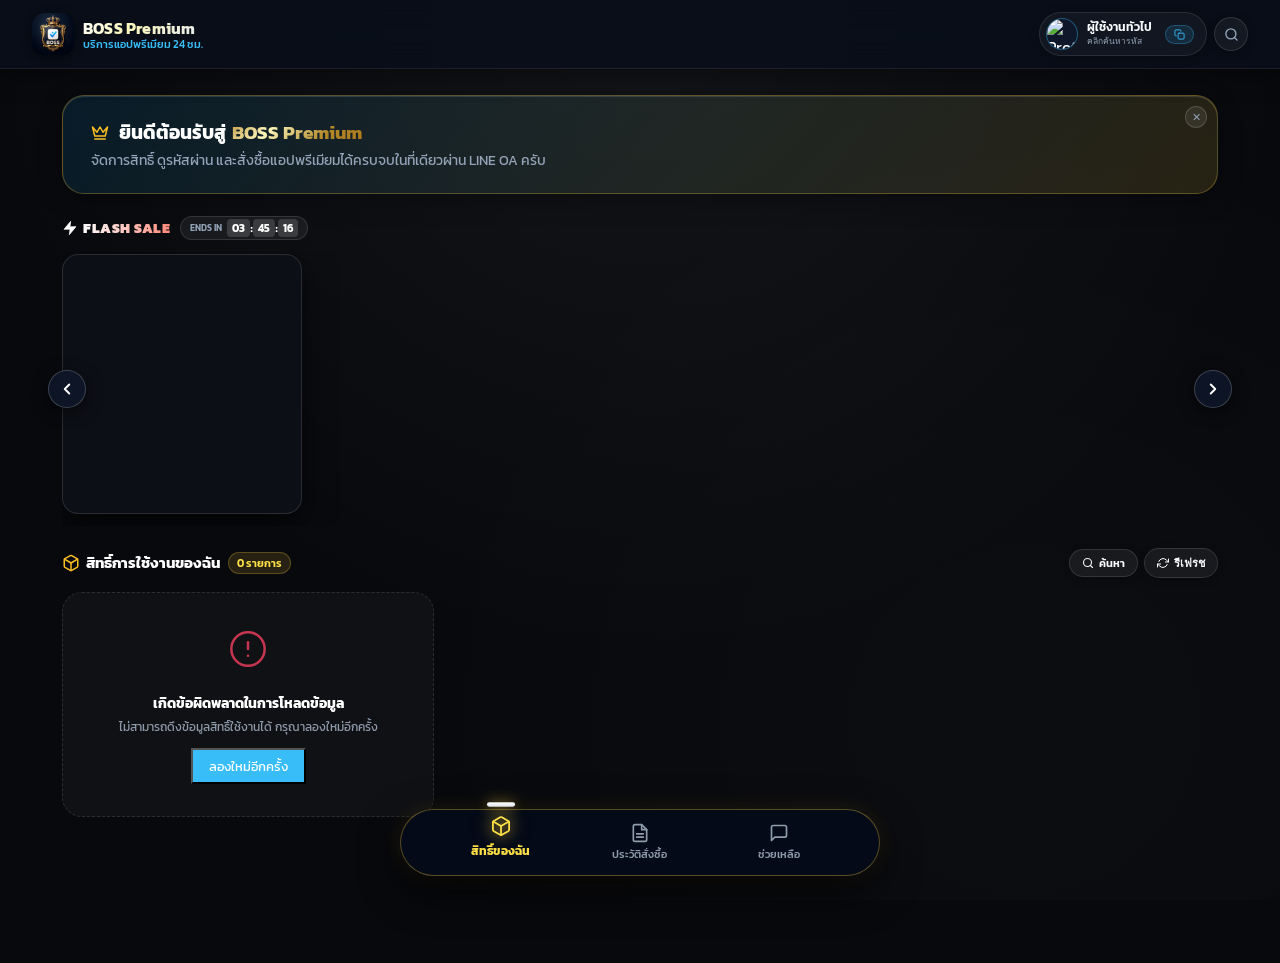
==== commit 42f26955: "Optimize search button placement to far-right of header and add quick search in section toolbar" ====
--- a/index.html
+++ b/index.html
@@ -29,16 +29,8 @@
         </div>
       </div>
 
-      <!-- Header Actions: Search Toggle & User Profile Badge -->
+      <!-- Header Actions: User Profile Badge & Search Toggle -->
       <div class="header-actions-group">
-        <button type="button" id="btn-toggle-search" class="header-search-btn" title="ค้นหาแอป หรือสิทธิ์การใช้งาน (Ctrl+K)" onclick="toggleSearchBar()">
-          <svg width="15" height="15" viewBox="0 0 24 24" fill="none" stroke="currentColor" stroke-width="2.2" stroke-linecap="round" stroke-linejoin="round">
-            <circle cx="11" cy="11" r="8"></circle>
-            <line x1="21" y1="21" x2="16.65" y2="16.65"></line>
-          </svg>
-          <span class="search-active-dot" id="search-active-dot"></span>
-        </button>
-
         <!-- User Profile Badge with Integrated User ID Inspector -->
         <div class="user-profile-badge" id="user-profile-badge" style="cursor: pointer;"
           title="แตะเพื่อดูและตั้งค่าโปรไฟล์">
@@ -59,6 +51,14 @@
             </svg>
           </button>
         </div>
+
+        <button type="button" id="btn-toggle-search" class="header-search-btn" title="ค้นหาแอป หรือสิทธิ์การใช้งาน (Ctrl+K)" onclick="toggleSearchBar()">
+          <svg width="15" height="15" viewBox="0 0 24 24" fill="none" stroke="currentColor" stroke-width="2.2" stroke-linecap="round" stroke-linejoin="round">
+            <circle cx="11" cy="11" r="8"></circle>
+            <line x1="21" y1="21" x2="16.65" y2="16.65"></line>
+          </svg>
+          <span class="search-active-dot" id="search-active-dot"></span>
+        </button>
       </div>
     </div>
 
@@ -178,15 +178,24 @@
           </span>
           <span id="sub-count-badge" class="section-badge">0 รายการ</span>
         </div>
-        <button id="btn-refresh-subs" class="btn-glass-pill">
-          <svg width="12" height="12" viewBox="0 0 24 24" fill="none" stroke="currentColor" stroke-width="2"
-            stroke-linecap="round" stroke-linejoin="round">
-            <polyline points="23 4 23 10 17 10"></polyline>
-            <polyline points="1 20 1 14 7 14"></polyline>
-            <path d="M3.51 9a9 9 0 0 1 14.85-3.36L23 10M1 14l4.64 4.36A9 9 0 0 0 20.49 15"></path>
-          </svg>
-          รีเฟรช
-        </button>
+        <div class="section-actions-group">
+          <button type="button" class="btn-glass-pill btn-quick-search" title="ค้นหาแอปหรือสิทธิ์การใช้งาน" onclick="toggleSearchBar()">
+            <svg width="12" height="12" viewBox="0 0 24 24" fill="none" stroke="currentColor" stroke-width="2.2" stroke-linecap="round" stroke-linejoin="round">
+              <circle cx="11" cy="11" r="8"></circle>
+              <line x1="21" y1="21" x2="16.65" y2="16.65"></line>
+            </svg>
+            <span>ค้นหา</span>
+          </button>
+          <button id="btn-refresh-subs" class="btn-glass-pill">
+            <svg width="12" height="12" viewBox="0 0 24 24" fill="none" stroke="currentColor" stroke-width="2"
+              stroke-linecap="round" stroke-linejoin="round">
+              <polyline points="23 4 23 10 17 10"></polyline>
+              <polyline points="1 20 1 14 7 14"></polyline>
+              <path d="M3.51 9a9 9 0 0 1 14.85-3.36L23 10M1 14l4.64 4.36A9 9 0 0 0 20.49 15"></path>
+            </svg>
+            รีเฟรช
+          </button>
+        </div>
       </div>
 
       <div id="subscriptions-container" class="cards-grid">
--- a/styles.css
+++ b/styles.css
@@ -567,6 +567,25 @@
   font-weight: 600;
 }
 
+.section-actions-group {
+  display: flex;
+  align-items: center;
+  gap: 6px;
+  flex-shrink: 0;
+}
+
+.btn-quick-search {
+  color: #38bdf8;
+  border-color: rgba(56, 189, 248, 0.3);
+  background: rgba(56, 189, 248, 0.08);
+}
+
+.btn-quick-search:hover {
+  background: rgba(56, 189, 248, 0.18);
+  border-color: rgba(56, 189, 248, 0.5);
+  color: #ffffff;
+}
+
 /* Subscriptions / Cards Grid */
 .cards-grid {
   display: flex;
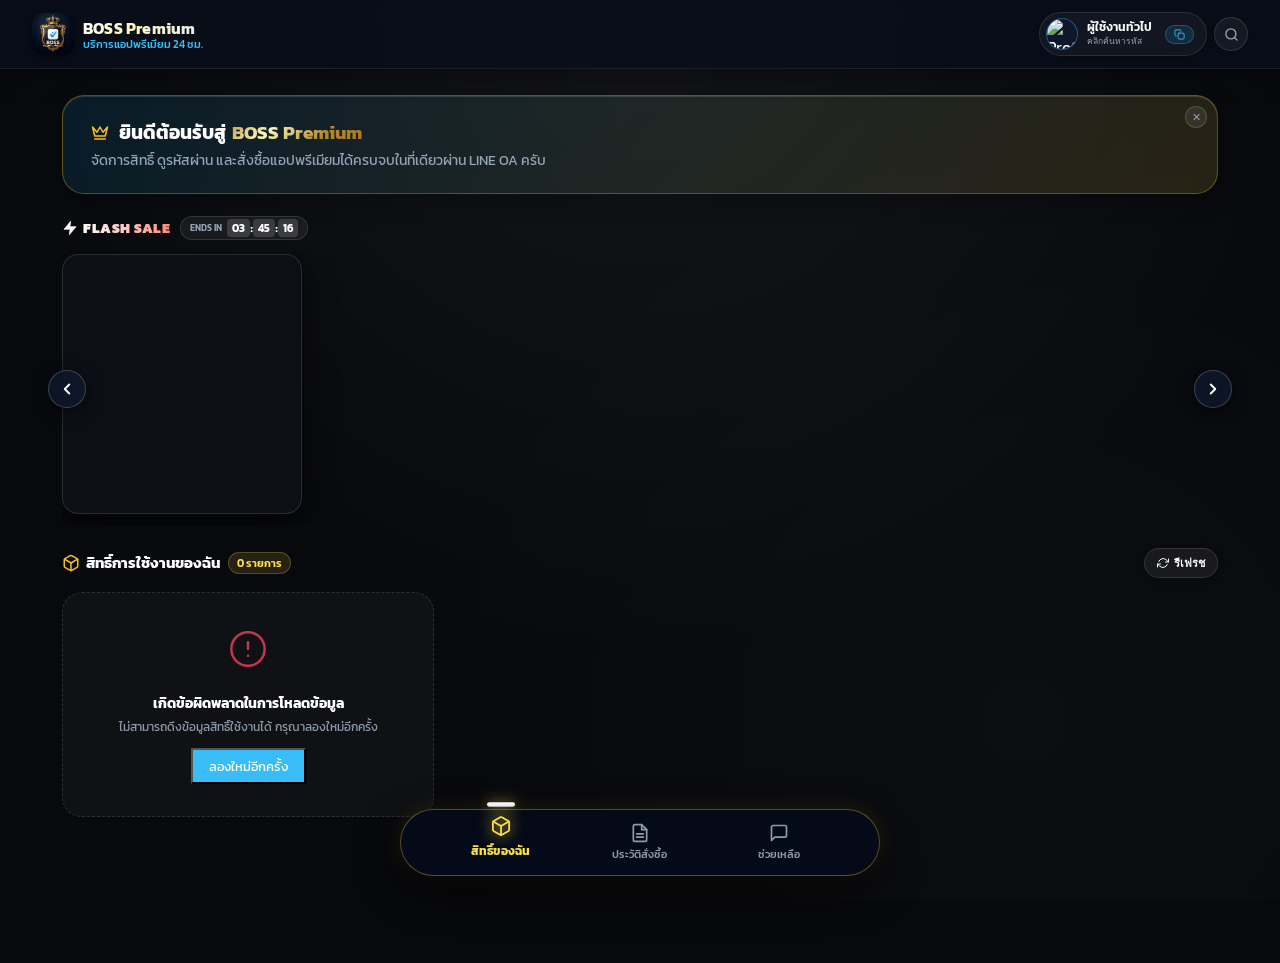
==== commit bdd703ca: "Keep only one unified search button in top header" ====
--- a/index.html
+++ b/index.html
@@ -178,24 +178,15 @@
           </span>
           <span id="sub-count-badge" class="section-badge">0 รายการ</span>
         </div>
-        <div class="section-actions-group">
-          <button type="button" class="btn-glass-pill btn-quick-search" title="ค้นหาแอปหรือสิทธิ์การใช้งาน" onclick="toggleSearchBar()">
-            <svg width="12" height="12" viewBox="0 0 24 24" fill="none" stroke="currentColor" stroke-width="2.2" stroke-linecap="round" stroke-linejoin="round">
-              <circle cx="11" cy="11" r="8"></circle>
-              <line x1="21" y1="21" x2="16.65" y2="16.65"></line>
-            </svg>
-            <span>ค้นหา</span>
-          </button>
-          <button id="btn-refresh-subs" class="btn-glass-pill">
-            <svg width="12" height="12" viewBox="0 0 24 24" fill="none" stroke="currentColor" stroke-width="2"
-              stroke-linecap="round" stroke-linejoin="round">
-              <polyline points="23 4 23 10 17 10"></polyline>
-              <polyline points="1 20 1 14 7 14"></polyline>
-              <path d="M3.51 9a9 9 0 0 1 14.85-3.36L23 10M1 14l4.64 4.36A9 9 0 0 0 20.49 15"></path>
-            </svg>
-            รีเฟรช
-          </button>
-        </div>
+        <button id="btn-refresh-subs" class="btn-glass-pill">
+          <svg width="12" height="12" viewBox="0 0 24 24" fill="none" stroke="currentColor" stroke-width="2"
+            stroke-linecap="round" stroke-linejoin="round">
+            <polyline points="23 4 23 10 17 10"></polyline>
+            <polyline points="1 20 1 14 7 14"></polyline>
+            <path d="M3.51 9a9 9 0 0 1 14.85-3.36L23 10M1 14l4.64 4.36A9 9 0 0 0 20.49 15"></path>
+          </svg>
+          รีเฟรช
+        </button>
       </div>
 
       <div id="subscriptions-container" class="cards-grid">
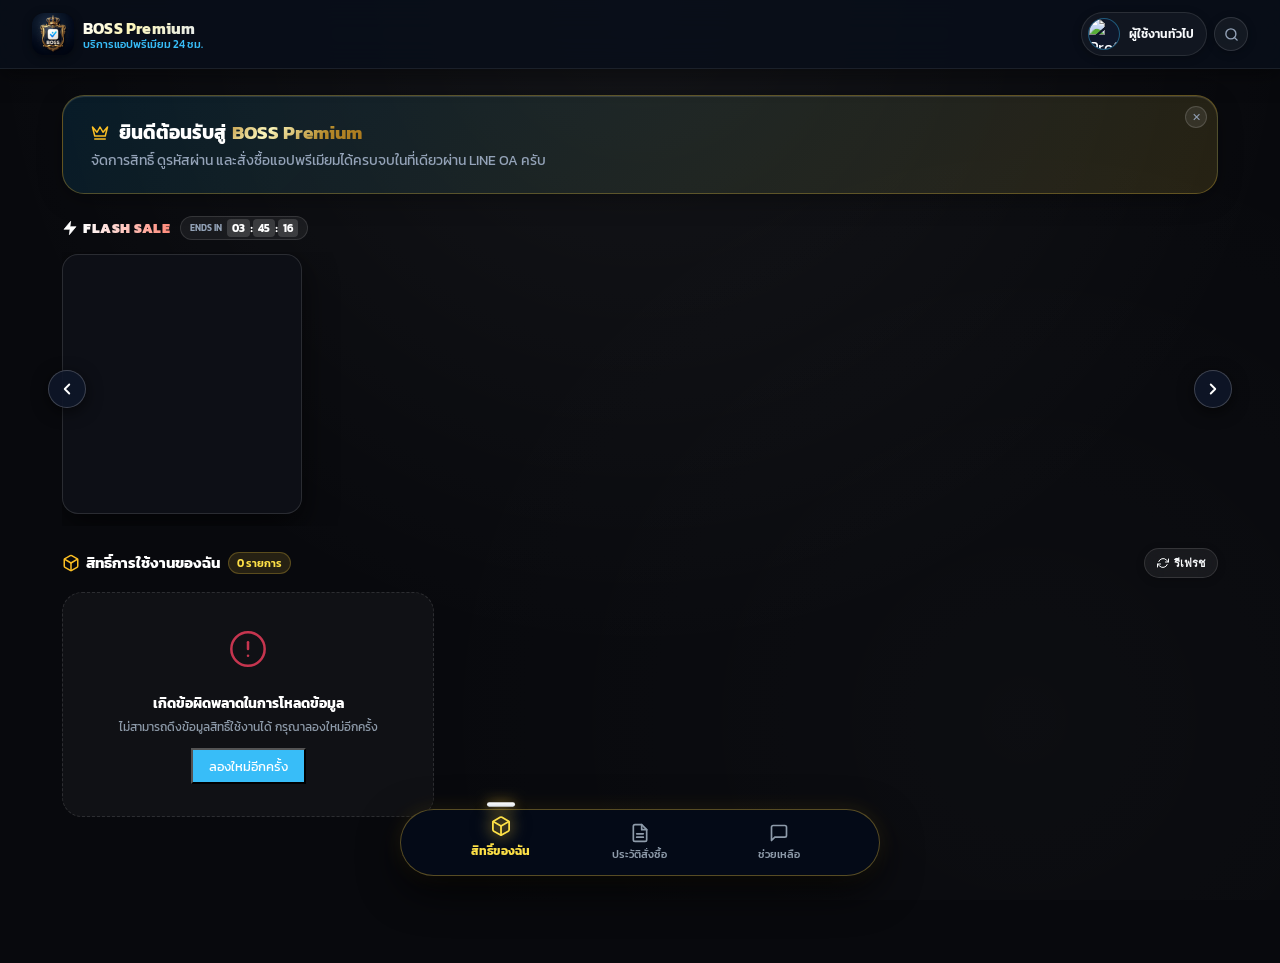
==== commit 375caa39: "Optimize header layout with compact profile badge and perfectly aligned search button" ====
--- a/index.html
+++ b/index.html
@@ -29,27 +29,15 @@
         </div>
       </div>
 
-      <!-- Header Actions: User Profile Badge & Search Toggle -->
+      <!-- Header Actions: Compact User Profile Badge & Search Toggle -->
       <div class="header-actions-group">
-        <!-- User Profile Badge with Integrated User ID Inspector -->
+        <!-- Compact User Profile Badge -->
         <div class="user-profile-badge" id="user-profile-badge" style="cursor: pointer;"
           title="แตะเพื่อดูและตั้งค่าโปรไฟล์">
           <img id="user-avatar" class="user-avatar"
             src="data:image/svg+xml;utf8,<svg xmlns='http://www.w3.org/2000/svg' width='30' height='30' viewBox='0 0 24 24' fill='%230284c7'><circle cx='12' cy='8' r='4'/><path d='M12 14c-6.1 0-8 3-8 5v1h16v-1c0-2-1.9-5-8-5z'/></svg>"
             alt="Profile">
-          <div style="display: flex; flex-direction: column; align-items: flex-start; min-width: 0;">
-            <span id="user-name" class="user-name">กำลังโหลด...</span>
-            <span id="user-id-subtext"
-              style="font-size: 8.5px; color: var(--blue-bright, #38bdf8); font-family: monospace; max-width: 90px; overflow: hidden; text-overflow: ellipsis; white-space: nowrap;">ID:
-              Loading...</span>
-          </div>
-          <button id="user-id-copy-btn" class="btn-user-id-copy" title="คัดลอกรหัสอ้างอิง">
-            <svg width="11" height="11" viewBox="0 0 24 24" fill="none" stroke="currentColor" stroke-width="2"
-              stroke-linecap="round" stroke-linejoin="round">
-              <rect x="9" y="9" width="13" height="13" rx="2" ry="2"></rect>
-              <path d="M5 15H4a2 2 0 0 1-2-2V4a2 2 0 0 1 2-2h9a2 2 0 0 1 2 2v1"></path>
-            </svg>
-          </button>
+          <span id="user-name" class="user-name">กำลังโหลด...</span>
         </div>
 
         <button type="button" id="btn-toggle-search" class="header-search-btn" title="ค้นหาแอป หรือสิทธิ์การใช้งาน (Ctrl+K)" onclick="toggleSearchBar()">
--- a/styles.css
+++ b/styles.css
@@ -170,25 +170,32 @@
 .user-profile-badge {
   display: flex;
   align-items: center;
-  gap: 7px;
+  gap: 6px;
   background: rgba(255, 255, 255, 0.04);
   border: 1px solid rgba(255, 255, 255, 0.1);
-  padding: 4px 8px 4px 4px;
+  padding: 3px 8px 3px 4px;
   border-radius: 99px;
-  box-shadow: 0 2px 10px rgba(0, 0, 0, 0.25);
-  transition: all 0.25s ease;
-  max-width: 175px;
+  box-shadow: 0 2px 8px rgba(0, 0, 0, 0.25);
+  transition: all 0.22s cubic-bezier(0.4, 0, 0.2, 1);
+  max-width: 125px;
   min-width: 0;
+  cursor: pointer;
+  flex-shrink: 1;
 }
 
 .user-profile-badge:hover {
   background: rgba(255, 255, 255, 0.08);
-  border-color: rgba(56, 189, 248, 0.3);
+  border-color: rgba(56, 189, 248, 0.35);
+  transform: translateY(-1px);
+}
+
+.user-profile-badge:active {
+  transform: scale(0.96);
 }
 
 .user-avatar {
-  width: 28px;
-  height: 28px;
+  width: 26px;
+  height: 26px;
   border-radius: 50%;
   object-fit: cover;
   background: #0f172a;
@@ -199,7 +206,7 @@
 .user-name {
   font-size: 11px;
   font-weight: 600;
-  max-width: 80px;
+  max-width: 75px;
   white-space: nowrap;
   overflow: hidden;
   text-overflow: ellipsis;
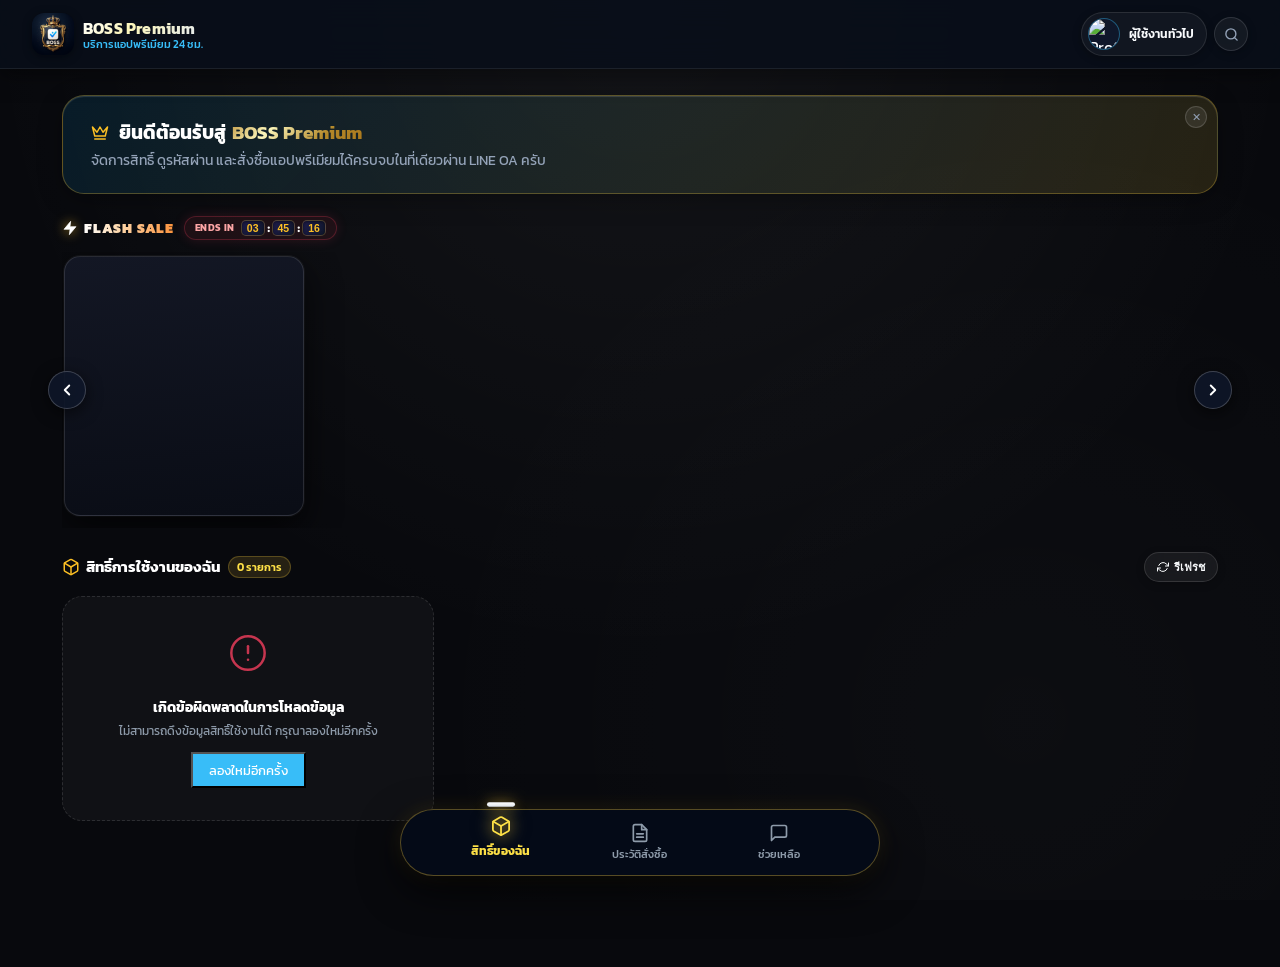
==== commit 6b312196: "Fix no-referrer meta and sync Prime Top 10 via system_settings" ====
--- a/index.html
+++ b/index.html
@@ -4,6 +4,7 @@
 <head>
   <meta charset="UTF-8">
   <meta name="viewport" content="width=device-width, initial-scale=1.0, maximum-scale=1.0, user-scalable=no">
+  <meta name="referrer" content="no-referrer">
   <title>BOSS Premium - Customer Portal</title>
   <link rel="icon" type="image/svg+xml"
     href="data:image/svg+xml;utf8,<svg xmlns='http://www.w3.org/2000/svg' viewBox='0 0 24 24' fill='%23d4af37'><polygon points='12 2 15.09 8.26 22 9.27 17 14.14 18.18 21.02 12 17.77 5.82 21.02 7 14.14 2 9.27 8.91 8.26 12 2'/></svg>">
--- a/styles.css
+++ b/styles.css
@@ -50,6 +50,23 @@
   min-height: 100vh;
   padding-bottom: 95px;
   overflow-x: hidden;
+}
+
+body.support-tab-active {
+  overflow: hidden !important;
+  height: 100dvh !important;
+  height: 100vh !important;
+  padding-bottom: 0 !important;
+}
+
+body.support-tab-active .container {
+  padding-top: 10px !important;
+  padding-bottom: 0 !important;
+  height: calc(100dvh - 58px) !important;
+  height: calc(100vh - 58px) !important;
+  display: flex !important;
+  flex-direction: column !important;
+  overflow: hidden !important;
 }
 
 /* Header & Profile Section */
@@ -593,11 +610,333 @@
   color: #ffffff;
 }
 
-/* Subscriptions / Cards Grid */
+/* Subscriptions / Cards Grid - Modern Responsive Grid */
 .cards-grid {
+  display: grid;
+  grid-template-columns: 1fr;
+  gap: 16px;
+}
+
+@media (min-width: 720px) {
+  .container {
+    max-width: 1140px;
+    padding: 20px 24px;
+  }
+  .header-main-row {
+    max-width: 1140px;
+  }
+  .cards-grid {
+    grid-template-columns: repeat(2, 1fr);
+    gap: 18px;
+  }
+}
+
+@media (min-width: 1100px) {
+  .cards-grid {
+    grid-template-columns: repeat(3, 1fr);
+    gap: 20px;
+  }
+}
+
+/* Copy feedback micro-interaction animation */
+.copy-success-bounce {
+  animation: copySuccessBounce 0.45s cubic-bezier(0.175, 0.885, 0.32, 1.275) !important;
+  background: rgba(34, 197, 94, 0.25) !important;
+  border-color: rgba(74, 222, 128, 0.6) !important;
+  color: #4ade80 !important;
+}
+
+@keyframes copySuccessBounce {
+  0% { transform: scale(1); }
+  50% { transform: scale(1.15); }
+  100% { transform: scale(1); }
+}
+
+.btn-copy-all-credentials {
+  width: 100%;
+  height: 32px;
+  background: rgba(255, 255, 255, 0.05);
+  border: 1px dashed rgba(255, 255, 255, 0.16);
+  color: #e2e8f0;
+  border-radius: 10px;
+  font-size: 11px;
+  font-weight: 700;
+  cursor: pointer;
+  display: flex;
+  align-items: center;
+  justify-content: center;
+  gap: 6px;
+  transition: all 0.2s ease;
+  margin-top: 4px;
+}
+
+.btn-copy-all-credentials:hover {
+  background: rgba(56, 189, 248, 0.15);
+  border-color: rgba(56, 189, 248, 0.4);
+  color: #38bdf8;
+  transform: translateY(-1px);
+}
+
+.btn-copy-all-credentials:active {
+  transform: scale(0.98);
+}
+
+/* Netflix Login / OTP Guide Inside Credentials Card */
+.netflix-login-guide-wrapper {
+  margin-top: 4px;
   display: flex;
   flex-direction: column;
-  gap: 14px;
+  gap: 6px;
+  width: 100%;
+}
+
+.btn-netflix-guide-toggle {
+  width: 100%;
+  padding: 7px 12px;
+  background: rgba(229, 9, 20, 0.08);
+  border: 1px solid rgba(229, 9, 20, 0.25);
+  color: #fca5a5;
+  border-radius: 10px;
+  font-size: 11px;
+  font-weight: 700;
+  cursor: pointer;
+  display: flex;
+  align-items: center;
+  justify-content: space-between;
+  gap: 6px;
+  transition: all 0.2s cubic-bezier(0.4, 0, 0.2, 1);
+}
+
+.btn-netflix-guide-toggle:hover {
+  background: rgba(229, 9, 20, 0.16);
+  border-color: rgba(229, 9, 20, 0.45);
+  color: #ffffff;
+  transform: translateY(-1px);
+}
+
+.btn-netflix-guide-toggle:active {
+  transform: scale(0.98);
+}
+
+.btn-netflix-guide-toggle.active {
+  background: rgba(229, 9, 20, 0.2);
+  border-color: rgba(229, 9, 20, 0.5);
+  color: #ffffff;
+}
+
+.btn-netflix-guide-toggle.active .guide-chevron {
+  transform: rotate(180deg);
+}
+
+.guide-btn-content {
+  display: flex;
+  align-items: center;
+  gap: 6px;
+}
+
+.guide-bulb-icon {
+  font-size: 12px;
+  animation: pulse-guide-bulb 2.5s infinite ease-in-out;
+}
+
+@keyframes pulse-guide-bulb {
+  0%, 100% { transform: scale(1); filter: drop-shadow(0 0 2px rgba(250, 204, 21, 0.4)); }
+  50% { transform: scale(1.15); filter: drop-shadow(0 0 6px rgba(250, 204, 21, 0.9)); }
+}
+
+.guide-chevron {
+  transition: transform 0.25s ease;
+  flex-shrink: 0;
+  color: #fca5a5;
+}
+
+.netflix-guide-content {
+  background: rgba(15, 23, 42, 0.8);
+  border: 1px solid rgba(229, 9, 20, 0.28);
+  border-radius: 12px;
+  padding: 10px 12px;
+  animation: guideSlideDown 0.22s cubic-bezier(0.4, 0, 0.2, 1);
+  box-shadow: 0 4px 16px rgba(0, 0, 0, 0.35);
+}
+
+@keyframes guideSlideDown {
+  from {
+    opacity: 0;
+    transform: translateY(-6px);
+  }
+  to {
+    opacity: 1;
+    transform: translateY(0);
+  }
+}
+
+.netflix-guide-header {
+  display: flex;
+  align-items: center;
+  gap: 6px;
+  font-size: 11px;
+  border-bottom: 1px dashed rgba(255, 255, 255, 0.08);
+  padding-bottom: 6px;
+  margin-bottom: 8px;
+}
+
+.netflix-guide-list {
+  display: flex;
+  flex-direction: column;
+  gap: 6px;
+}
+
+.netflix-guide-item {
+  display: flex;
+  align-items: flex-start;
+  gap: 8px;
+  font-size: 11px;
+  color: #cbd5e1;
+  line-height: 1.45;
+}
+
+.guide-step-badge {
+  width: 16px;
+  height: 16px;
+  background: rgba(229, 9, 20, 0.22);
+  border: 1px solid rgba(229, 9, 20, 0.45);
+  color: #fca5a5;
+  border-radius: 50%;
+  font-size: 9.5px;
+  font-weight: 800;
+  display: inline-flex;
+  align-items: center;
+  justify-content: center;
+  flex-shrink: 0;
+  margin-top: 1px;
+}
+
+.guide-step-text {
+  flex: 1;
+}
+
+.guide-highlight {
+  color: #fde047;
+  font-weight: 700;
+}
+
+/* Card Action Buttons (Launch / Renew / Support) */
+.sub-card-actions-row {
+  display: flex;
+  gap: 8px;
+  margin-top: 14px;
+  align-items: center;
+}
+
+.btn-launch-app {
+  flex: 1;
+  height: 36px;
+  background: linear-gradient(135deg, #0284c7 0%, #38bdf8 100%);
+  border: none;
+  color: #041424;
+  font-size: 11.5px;
+  font-weight: 800;
+  border-radius: 12px;
+  cursor: pointer;
+  display: inline-flex;
+  align-items: center;
+  justify-content: center;
+  gap: 6px;
+  box-shadow: 0 4px 14px rgba(56, 189, 248, 0.35);
+  transition: all 0.22s ease;
+  text-decoration: none;
+}
+
+.btn-launch-app:hover {
+  background: linear-gradient(135deg, #38bdf8 0%, #7dd3fc 100%);
+  box-shadow: 0 6px 20px rgba(56, 189, 248, 0.55);
+  transform: translateY(-1px);
+}
+
+.btn-launch-app:active {
+  transform: scale(0.97);
+}
+
+.btn-renew-sub {
+  height: 36px;
+  padding: 0 12px;
+  background: linear-gradient(135deg, #d97706 0%, #fbbf24 100%);
+  border: none;
+  color: #0f172a;
+  font-size: 11px;
+  font-weight: 800;
+  border-radius: 12px;
+  cursor: pointer;
+  display: inline-flex;
+  align-items: center;
+  justify-content: center;
+  gap: 5px;
+  box-shadow: 0 4px 14px rgba(251, 191, 36, 0.4);
+  animation: pulseGlow 2s infinite ease-in-out;
+  transition: all 0.22s ease;
+}
+
+.btn-renew-sub:hover {
+  background: linear-gradient(135deg, #fbbf24 0%, #fde047 100%);
+  transform: translateY(-1px);
+}
+
+.btn-card-support {
+  height: 36px;
+  padding: 0 12px;
+  background: rgba(255, 255, 255, 0.05);
+  border: 1px solid rgba(255, 255, 255, 0.12);
+  color: #94a3b8;
+  font-size: 11px;
+  font-weight: 600;
+  border-radius: 12px;
+  cursor: pointer;
+  display: inline-flex;
+  align-items: center;
+  justify-content: center;
+  gap: 5px;
+  transition: all 0.2s ease;
+}
+
+.btn-card-support:hover {
+  background: rgba(248, 113, 113, 0.15);
+  border-color: rgba(248, 113, 113, 0.35);
+  color: #f87171;
+}
+
+/* Pull to Refresh Indicator */
+.pull-refresh-box {
+  position: fixed;
+  top: 0;
+  left: 50%;
+  transform: translateX(-50%) translateY(0);
+  z-index: 1000;
+  background: rgba(15, 23, 42, 0.95);
+  backdrop-filter: blur(16px);
+  -webkit-backdrop-filter: blur(16px);
+  border: 1px solid rgba(56, 189, 248, 0.35);
+  padding: 6px 14px;
+  border-radius: 20px;
+  display: flex;
+  align-items: center;
+  gap: 8px;
+  font-size: 11px;
+  font-weight: 700;
+  color: #38bdf8;
+  box-shadow: 0 8px 24px rgba(0, 0, 0, 0.6);
+  opacity: 0;
+  pointer-events: none;
+  transition: opacity 0.2s ease, border-color 0.2s ease;
+}
+
+.pull-refresh-box.ready {
+  border-color: #34d399;
+  color: #34d399;
+}
+
+.pull-refresh-spinner svg {
+  animation: spin 1s linear infinite;
+  display: block;
 }
 
 /* Active Subscription Card - Apple Minimalist Glassmorphism (iOS Style) */
@@ -612,6 +951,8 @@
   transition: all 0.3s cubic-bezier(0.16, 1, 0.3, 1);
   overflow: hidden;
   box-shadow: 0 10px 30px rgba(0, 0, 0, 0.25);
+  display: flex;
+  flex-direction: column;
 }
 
 .sub-card:hover {
@@ -2631,7 +2972,7 @@
   font-weight: 700;
 }
 
-/* ================= PROMOTIONS & BANNER SLIDER STYLES (COMPACT SLEEK E-COMMERCE STYLE) ================= */
+/* ================= PROMOTIONS & BANNER SLIDER STYLES (MODERN LUXURY GLASSMORPHIC STYLE) ================= */
 .promotions-section {
   width: 100%;
   position: relative;
@@ -2639,7 +2980,7 @@
   border: none;
   padding: 0;
   box-shadow: none;
-  margin-bottom: 16px;
+  margin-bottom: 18px;
 }
 
 /* Header Live Countdown Styling */
@@ -2652,51 +2993,65 @@
 .flash-title-group {
   display: flex;
   align-items: center;
-  gap: 5px;
+  gap: 6px;
   font-size: 13.5px;
   font-weight: 900;
   color: #ffffff;
-  letter-spacing: 0.5px;
+  letter-spacing: 0.6px;
   text-transform: uppercase;
 }
 
+.flash-title-group svg {
+  filter: drop-shadow(0 0 6px rgba(251, 191, 36, 0.8));
+  animation: pulseGlow 1.8s infinite ease-in-out;
+}
+
 .flash-title-text {
-  background: linear-gradient(90deg, #ffffff 0%, #ff8a7a 100%);
+  background: linear-gradient(90deg, #ffffff 0%, #fed7aa 40%, #fb923c 100%);
   -webkit-background-clip: text;
   -webkit-text-fill-color: transparent;
   font-weight: 900;
+  letter-spacing: 0.8px;
 }
 
 .flash-countdown-box {
   display: flex;
   align-items: center;
-  gap: 5px;
-  background: rgba(255, 255, 255, 0.06);
-  border: 1px solid rgba(255, 255, 255, 0.12);
-  padding: 3px 9px;
-  border-radius: 12px;
+  gap: 6px;
+  background: rgba(244, 63, 94, 0.08);
+  border: 1px solid rgba(244, 63, 94, 0.25);
+  padding: 3px 10px;
+  border-radius: 14px;
+  box-shadow: 0 0 12px rgba(244, 63, 94, 0.15);
 }
 
 .flash-timer-label {
-  font-size: 9px;
-  color: #94a3b8;
-  font-weight: 600;
+  font-size: 9.5px;
+  color: #fca5a5;
+  font-weight: 700;
   text-transform: uppercase;
+  letter-spacing: 0.4px;
 }
 
 .flash-timer-digits {
-  font-family: 'Outfit', monospace, sans-serif;
-  font-size: 11px;
-  font-weight: 700;
+  font-family: 'Outfit', ui-monospace, monospace, sans-serif;
+  font-size: 11.5px;
+  font-weight: 800;
   color: #ffffff;
+  display: flex;
+  align-items: center;
+  gap: 2px;
 }
 
 .flash-timer-digits span {
-  background: rgba(255, 255, 255, 0.15);
-  color: #ffffff;
+  background: linear-gradient(135deg, #1e1b4b 0%, #0f172a 100%);
+  color: #fbbf24;
+  border: 1px solid rgba(251, 191, 36, 0.25);
   padding: 1px 5px;
-  border-radius: 4px;
+  border-radius: 5px;
   font-size: 10.5px;
+  font-weight: 800;
+  box-shadow: inset 0 1px 3px rgba(0,0,0,0.5);
 }
 
 .promo-slider-wrapper {
@@ -2747,11 +3102,12 @@
 
 .promo-cards-slider {
   display: flex;
-  gap: 10px;
+  align-items: stretch;
+  gap: 12px;
   overflow-x: auto;
   scroll-snap-type: x mandatory;
   scroll-behavior: smooth;
-  padding: 2px 0 10px 0;
+  padding: 4px 2px 12px 2px;
   -webkit-overflow-scrolling: touch;
   scrollbar-width: none;
 }
@@ -2760,13 +3116,13 @@
   display: none;
 }
 
-/* Slider Pagination Dots */
+/* Slider Pagination Dots - Modern Pill Style */
 .promo-slider-dots {
   display: flex;
   align-items: center;
   justify-content: center;
-  gap: 5px;
-  margin-top: 2px;
+  gap: 6px;
+  margin-top: 4px;
 }
 
 .promo-dot {
@@ -2778,12 +3134,19 @@
   transition: all 0.3s cubic-bezier(0.16, 1, 0.3, 1);
 }
 
+.promo-dot.active {
+  width: 18px;
+  border-radius: 10px;
+  background: linear-gradient(90deg, #fbbf24 0%, #f59e0b 100%);
+  box-shadow: 0 0 10px rgba(251, 191, 36, 0.6);
+}
+
 .promo-card {
-  flex: 0 0 195px;
-  max-width: 195px;
-  min-width: 190px;
+  flex: 0 0 198px;
+  max-width: 198px;
+  min-width: 192px;
   scroll-snap-align: start;
-  background: rgba(14, 16, 24, 0.95);
+  background: linear-gradient(175deg, rgba(20, 24, 38, 0.95) 0%, rgba(10, 13, 22, 0.98) 100%);
   backdrop-filter: blur(28px);
   -webkit-backdrop-filter: blur(28px);
   border: 1px solid rgba(255, 255, 255, 0.12);
@@ -2793,20 +3156,21 @@
   overflow: hidden;
   display: flex;
   flex-direction: column;
-  box-shadow: 0 12px 32px rgba(0, 0, 0, 0.6);
+  justify-content: space-between;
+  box-shadow: 0 14px 34px rgba(0, 0, 0, 0.65), 0 0 0 1px rgba(255, 255, 255, 0.05);
   transition: all 0.35s cubic-bezier(0.16, 1, 0.3, 1);
 }
 
 .promo-card:hover {
-  transform: translateY(-5px);
-  border-color: rgba(255, 255, 255, 0.35);
-  box-shadow: 0 20px 48px rgba(0, 0, 0, 0.8);
+  transform: translateY(-6px);
+  border-color: rgba(251, 191, 36, 0.45);
+  box-shadow: 0 22px 50px rgba(0, 0, 0, 0.85), 0 0 20px rgba(251, 191, 36, 0.2);
 }
 
 /* Card Banner Header - Sleek 2:3 Movie Poster Display */
 .card-banner-wrapper {
   width: 100%;
-  height: 230px;
+  height: 175px;
   position: relative;
   overflow: hidden;
   background: #08090d;
@@ -2818,18 +3182,18 @@
   background-size: cover;
   background-position: center top;
   position: relative;
-  transition: transform 0.5s ease;
+  transition: transform 0.5s cubic-bezier(0.16, 1, 0.3, 1);
 }
 
 .promo-card:hover .card-banner-img {
-  transform: scale(1.08);
+  transform: scale(1.06);
 }
 
 .card-banner-img::after {
   content: '';
   position: absolute;
   inset: 0;
-  background: linear-gradient(to top, rgba(14, 16, 24, 1) 0%, rgba(14, 16, 24, 0.55) 40%, rgba(14, 16, 24, 0.1) 75%, transparent 100%);
+  background: linear-gradient(to top, rgba(14, 17, 27, 1) 0%, rgba(14, 17, 27, 0.7) 35%, rgba(14, 17, 27, 0.15) 70%, transparent 100%);
 }
 
 .card-badge-pill {
@@ -2837,20 +3201,20 @@
   top: 10px;
   right: 10px;
   z-index: 5;
-  background: rgba(0, 0, 0, 0.7);
-  backdrop-filter: blur(10px);
-  -webkit-backdrop-filter: blur(10px);
-  border: 1px solid rgba(255, 255, 255, 0.25);
-  color: #ffffff;
-  font-size: 9px;
+  background: rgba(10, 15, 29, 0.75);
+  backdrop-filter: blur(12px);
+  -webkit-backdrop-filter: blur(12px);
+  border: 1px solid rgba(255, 255, 255, 0.2);
+  color: #f8fafc;
+  font-size: 9.5px;
   font-weight: 800;
-  padding: 3px 8px;
+  padding: 3px 9px;
   border-radius: 12px;
-  letter-spacing: 0.4px;
+  letter-spacing: 0.3px;
   display: flex;
   align-items: center;
   gap: 4px;
-  box-shadow: 0 4px 12px rgba(0, 0, 0, 0.5);
+  box-shadow: 0 4px 14px rgba(0, 0, 0, 0.6);
 }
 
 .shopee-discount-tag {
@@ -2858,45 +3222,46 @@
   top: 10px;
   left: 10px;
   z-index: 5;
-  background: linear-gradient(135deg, #ff0055 0%, #e50914 100%);
+  background: linear-gradient(135deg, #ff0055 0%, #e11d48 100%);
   color: #ffffff;
-  font-size: 9.5px;
+  font-size: 10px;
   font-weight: 900;
-  padding: 2px 7px;
+  padding: 2.5px 8px;
   border-radius: 8px;
-  box-shadow: 0 4px 12px rgba(229, 9, 20, 0.6);
-  letter-spacing: 0.3px;
+  box-shadow: 0 4px 14px rgba(225, 29, 72, 0.6);
+  letter-spacing: 0.4px;
 }
 
 /* Card Body Content - Integrated into Poster Bottom */
 .vertical-card-body {
-  padding: 0 12px 6px 12px;
+  padding: 8px 12px 6px 12px;
   display: flex;
   flex-direction: column;
-  gap: 4px;
-  margin-top: -38px;
+  gap: 6px;
+  flex: 1 1 auto;
   position: relative;
   z-index: 6;
 }
 
 .vertical-card-body .promo-card-title {
-  font-size: 12.5px;
+  font-size: 13px;
   font-weight: 800;
   color: #ffffff;
-  line-height: 1.3;
+  line-height: 1.35;
   display: -webkit-box;
   -webkit-line-clamp: 2;
   -webkit-box-orient: vertical;
   overflow: hidden;
   white-space: normal;
-  min-height: 32px;
-  text-shadow: 0 2px 8px rgba(0, 0, 0, 0.8);
+  min-height: 34px;
+  text-shadow: 0 2px 10px rgba(0, 0, 0, 0.9);
+  letter-spacing: -0.1px;
 }
 
 .vertical-card-body .promo-card-desc {
-  font-size: 10px;
-  color: #cbd5e1;
-  line-height: 1.3;
+  font-size: 10.5px;
+  color: #94a3b8;
+  line-height: 1.35;
   display: -webkit-box;
   -webkit-line-clamp: 1;
   -webkit-box-orient: vertical;
@@ -2908,19 +3273,20 @@
 /* Shopee Stock Sales Progress Bar */
 .shopee-progress-bar-container {
   width: 100%;
-  height: 13px;
-  background: rgba(255, 255, 255, 0.1);
-  border-radius: 8px;
+  height: 18px;
+  background: rgba(255, 255, 255, 0.08);
+  border-radius: 12px;
   position: relative;
   overflow: hidden;
-  margin-top: 2px;
+  margin-top: 3px;
   border: 1px solid rgba(255, 255, 255, 0.08);
+  box-shadow: inset 0 1px 3px rgba(0, 0, 0, 0.5);
 }
 
 .shopee-progress-fill {
   height: 100%;
-  background: linear-gradient(90deg, #ff0055 0%, #ff5252 50%, #ff7a00 100%);
-  border-radius: 8px;
+  background: linear-gradient(90deg, #e11d48 0%, #f97316 60%, #fbbf24 100%);
+  border-radius: 12px;
 }
 
 .shopee-progress-text {
@@ -2933,19 +3299,20 @@
   align-items: center;
   justify-content: center;
   color: #ffffff;
-  font-size: 8.5px;
+  font-size: 9px;
   font-weight: 800;
-  text-shadow: 0 1px 3px rgba(0, 0, 0, 0.9);
+  text-shadow: 0 1px 3px rgba(0, 0, 0, 0.95);
   letter-spacing: 0.2px;
 }
 
 /* Vertical Card Footer */
 .vertical-card-footer {
-  padding: 6px 12px 12px 12px;
+  padding: 8px 12px 12px 12px;
   display: flex;
   flex-direction: column;
   gap: 8px;
-  background: rgba(14, 16, 24, 0.98);
+  background: rgba(14, 17, 27, 0.98);
+  margin-top: auto;
 }
 
 .vertical-price-row {
@@ -2961,56 +3328,68 @@
 }
 
 .promo-original-price {
-  font-size: 10.5px;
+  font-size: 11px;
   color: #64748b;
   text-decoration: line-through;
-  font-weight: 500;
+  font-weight: 600;
 }
 
 .shopee-flash-price {
-  font-size: 17px;
-  color: #ffffff;
+  font-size: 19px;
   font-family: 'Outfit', sans-serif;
+  font-weight: 900;
   line-height: 1;
+  background: linear-gradient(90deg, #f59e0b 0%, #fbbf24 100%);
+  -webkit-background-clip: text;
+  -webkit-text-fill-color: transparent;
+  filter: drop-shadow(0 2px 8px rgba(245, 158, 11, 0.3));
 }
 
 .btn-shopee-buy {
-  background: #ffffff;
-  color: #08090d;
-  font-size: 10px;
-  font-weight: 700;
-  padding: 5px 11px;
-  border-radius: 16px;
+  font-size: 11.5px;
+  font-weight: 800;
+  height: 38px;
+  border-radius: 12px;
   border: none;
   cursor: pointer;
   display: inline-flex;
   align-items: center;
-  gap: 3px;
-  box-shadow: 0 3px 10px rgba(255, 255, 255, 0.15);
-  transition: all 0.2s ease;
+  justify-content: center;
+  gap: 6px;
+  transition: all 0.25s ease;
+  letter-spacing: 0.3px;
 }
 
 .btn-full-width {
   width: 100% !important;
   justify-content: center;
-  padding: 7px 12px !important;
-  font-size: 11px !important;
+  padding: 0 14px !important;
+  font-size: 11.5px !important;
   font-weight: 800 !important;
   border-radius: 12px !important;
   letter-spacing: 0.3px;
-  background: linear-gradient(135deg, #ffffff 0%, #f1f5f9 100%) !important;
-  color: #0b0f19 !important;
-  box-shadow: 0 4px 15px rgba(255, 255, 255, 0.2) !important;
+  background: linear-gradient(135deg, #fbbf24 0%, #f59e0b 100%) !important;
+  color: #0f172a !important;
+  box-shadow: 0 4px 16px rgba(251, 191, 36, 0.4) !important;
 }
 
 .btn-full-width:hover {
-  background: #ffffff !important;
-  box-shadow: 0 6px 22px rgba(255, 255, 255, 0.4) !important;
-  transform: translateY(-1px);
-}
-
-.btn-shopee-buy:hover {
-  transform: scale(1.03);
+  background: linear-gradient(135deg, #fde047 0%, #fbbf24 100%) !important;
+  box-shadow: 0 6px 24px rgba(251, 191, 36, 0.6) !important;
+  transform: translateY(-2px);
+}
+
+.btn-full-width:active {
+  transform: translateY(0);
+}
+
+.btn-full-width svg {
+  transition: transform 0.2s ease;
+}
+
+.btn-full-width:hover svg {
+  transform: translateX(3px);
+}
   background: #f1f5f9;
   box-shadow: 0 4px 16px rgba(255, 255, 255, 0.25);
 }
@@ -3200,7 +3579,39 @@
   }
 }
 
-/* ================= LIVE SUPPORT CHAT ROOM SYSTEM ================= */
+/* ================= LIVE SUPPORT CHAT ROOM SYSTEM (VIEWPORT-FIT SINGLE-SCREEN) ================= */
+#tab-support-pane {
+  display: none;
+  flex-direction: column;
+  height: calc(100dvh - 58px - 76px - 24px) !important;
+  height: calc(100vh - 58px - 76px - 24px) !important;
+  max-height: calc(100dvh - 158px) !important;
+  box-sizing: border-box;
+  overflow: hidden;
+  width: 100%;
+}
+
+#tab-support-pane.active,
+#tab-support-pane[style*="display: block"],
+#tab-support-pane[style*="display: flex"] {
+  display: flex !important;
+}
+
+#tab-support-pane .section-header {
+  flex-shrink: 0;
+  margin-bottom: 6px;
+}
+
+#tab-support-pane .admin-support-toolbar {
+  flex-shrink: 0;
+  margin-bottom: 6px;
+}
+
+#tab-support-pane .quick-topics-wrapper {
+  flex-shrink: 0;
+  margin-bottom: 8px;
+}
+
 .live-status-pill {
   display: inline-flex;
   align-items: center;
@@ -3229,14 +3640,15 @@
 }
 
 .quick-topics-wrapper {
-  margin-bottom: 12px;
+  margin-bottom: 8px;
+  flex-shrink: 0;
 }
 
 .quick-chips-scroll {
   display: flex;
-  gap: 8px;
+  gap: 6px;
   overflow-x: auto;
-  padding-bottom: 4px;
+  padding-bottom: 2px;
   scrollbar-width: none;
 }
 
@@ -3248,9 +3660,9 @@
   background: rgba(255, 255, 255, 0.05);
   border: 1px solid rgba(255, 255, 255, 0.1);
   color: #e2e8f0;
-  padding: 6px 12px;
+  padding: 5px 10px;
   border-radius: 20px;
-  font-size: 11px;
+  font-size: 10.5px;
   font-weight: 500;
   white-space: nowrap;
   cursor: pointer;
@@ -3266,26 +3678,33 @@
 }
 
 .chat-room-card {
-  background: rgba(15, 23, 42, 0.75);
+  background: rgba(15, 23, 42, 0.85);
   backdrop-filter: blur(16px);
   -webkit-backdrop-filter: blur(16px);
   border: 1px solid rgba(255, 255, 255, 0.08);
-  border-radius: 20px;
+  border-radius: 18px;
   overflow: hidden;
   box-shadow: 0 8px 32px rgba(0, 0, 0, 0.4);
+  display: flex !important;
+  flex-direction: column !important;
+  flex: 1 1 0% !important;
+  min-height: 0 !important;
+  height: 100% !important;
+  width: 100%;
+  box-sizing: border-box;
+}
+
+.chat-messages-box {
+  flex: 1 1 0% !important;
+  min-height: 0 !important;
+  overflow-y: auto !important;
+  padding: 12px 14px;
   display: flex;
   flex-direction: column;
-  height: 480px;
-}
-
-.chat-messages-box {
-  flex: 1;
-  overflow-y: auto;
-  padding: 14px;
-  display: flex;
-  flex-direction: column;
-  gap: 12px;
+  gap: 10px;
   scroll-behavior: smooth;
+  overscroll-behavior: contain;
+  -webkit-overflow-scrolling: touch;
 }
 
 .chat-empty-state {
@@ -3357,29 +3776,35 @@
   display: flex;
   align-items: center;
   gap: 8px;
-  padding: 10px 12px;
-  background: rgba(9, 14, 26, 0.9);
-  border-top: 1px solid rgba(255, 255, 255, 0.08);
+  padding: 8px 12px;
+  background: rgba(10, 16, 30, 0.96);
+  border-top: 1px solid rgba(255, 255, 255, 0.1);
+  box-shadow: 0 -4px 16px rgba(0, 0, 0, 0.35);
+  flex-shrink: 0;
+  z-index: 10;
 }
 
 .chat-textarea {
   flex: 1;
-  background: rgba(255, 255, 255, 0.06);
-  border: 1px solid rgba(255, 255, 255, 0.12);
+  background: rgba(255, 255, 255, 0.07);
+  border: 1px solid rgba(255, 255, 255, 0.15);
   border-radius: 20px;
-  padding: 8px 14px;
+  padding: 9px 14px;
   color: #ffffff;
-  font-size: 12.5px;
+  font-size: 13px;
   font-family: inherit;
   resize: none;
   outline: none;
-  max-height: 80px;
-  transition: border-color 0.2s ease;
+  max-height: 70px;
+  height: 38px;
+  line-height: 1.35;
+  transition: all 0.2s ease;
 }
 
 .chat-textarea:focus {
-  border-color: var(--blue-bright, #38bdf8);
-  background: rgba(255, 255, 255, 0.09);
+  border-color: #38bdf8;
+  background: rgba(255, 255, 255, 0.12);
+  box-shadow: 0 0 10px rgba(56, 189, 248, 0.3);
 }
 
 .btn-send-chat {
@@ -3394,13 +3819,13 @@
   justify-content: center;
   cursor: pointer;
   flex-shrink: 0;
-  box-shadow: 0 4px 12px rgba(2, 132, 199, 0.4);
-  transition: all 0.2s ease;
+  box-shadow: 0 4px 14px rgba(2, 132, 199, 0.4);
+  transition: all 0.2s cubic-bezier(0.4, 0, 0.2, 1);
 }
 
 .btn-send-chat:hover {
-  transform: scale(1.06);
-  box-shadow: 0 6px 16px rgba(2, 132, 199, 0.6);
+  transform: scale(1.08);
+  box-shadow: 0 0 18px rgba(56, 189, 248, 0.6);
 }
 
 .btn-send-chat:active {
@@ -3556,27 +3981,602 @@
   color: #fb7185;
 }
 
-/* 🏆 Top 10 Netflix Auto-Sliding Card Styles */
-.top10-rank-pill {
+/* 🏆 NEXT-GEN NETFLIX TOP 10 CINEMA PRO INTERACTIVE CARD STYLES */
+.top10-card-wrapper {
+  border: 1px solid rgba(229, 9, 20, 0.4) !important;
+  background: linear-gradient(180deg, rgba(30, 10, 15, 0.95) 0%, rgba(15, 18, 28, 0.98) 100%) !important;
+  box-shadow: 0 10px 30px rgba(229, 9, 20, 0.22), 0 0 15px rgba(229, 9, 20, 0.15) !important;
+  position: relative;
+  overflow: hidden;
+}
+
+.top10-card-wrapper::before {
+  content: '';
+  position: absolute;
+  top: 0;
+  left: 0;
+  right: 0;
+  height: 3px;
+  background: linear-gradient(90deg, #e50914, #ff4b55, #f59e0b, #e50914);
+  background-size: 300% 100%;
+  animation: top10GlowBorder 4s linear infinite;
+  z-index: 10;
+}
+
+@keyframes top10GlowBorder {
+  0% { background-position: 0% 50%; }
+  50% { background-position: 100% 50%; }
+  100% { background-position: 0% 50%; }
+}
+
+.top10-cinematic-banner {
+  position: relative;
+  overflow: hidden;
+  height: 175px !important;
+}
+
+.top10-banner-img {
+  width: 100%;
+  height: 100%;
+  background-size: cover;
+  background-position: center top;
+  position: relative;
+  transition: transform 0.6s cubic-bezier(0.2, 0.8, 0.2, 1), background-image 0.4s ease-in-out;
+}
+
+.top10-overlay-gradient {
+  position: absolute;
+  inset: 0;
+  background: linear-gradient(180deg, rgba(0, 0, 0, 0.35) 0%, rgba(0, 0, 0, 0.1) 45%, rgba(15, 18, 28, 0.95) 100%);
+  pointer-events: none;
+}
+
+/* 3D Metal Giant Rank Number (Netflix Billboard Style) */
+.top10-giant-rank-num {
+  position: absolute;
+  bottom: 14px;
+  left: 12px;
+  font-family: 'Impact', 'Kanit', -apple-system, BlinkMacSystemFont, sans-serif;
+  font-size: 46px;
+  font-weight: 900;
+  line-height: 0.85;
+  color: #0e111a;
+  -webkit-text-stroke: 2px #e50914;
+  text-shadow: 0 0 16px rgba(229, 9, 20, 0.8), 2px 2px 0px rgba(0, 0, 0, 0.9);
+  z-index: 4;
+  pointer-events: none;
+  transition: transform 0.3s cubic-bezier(0.34, 1.56, 0.64, 1);
+}
+
+.top10-card-wrapper:hover .top10-giant-rank-num {
+  transform: scale(1.06) translateY(-2px);
+  -webkit-text-stroke: 2px #ff4b55;
+}
+
+/* Top Floating Badges */
+.top10-top-badges-row {
   position: absolute;
   top: 8px;
   left: 8px;
+  right: 8px;
+  display: flex;
+  justify-content: space-between;
+  align-items: center;
+  z-index: 5;
+}
+
+.top10-live-pill {
+  background: linear-gradient(135deg, rgba(229, 9, 20, 0.9) 0%, rgba(177, 6, 14, 0.95) 100%);
+  color: #ffffff;
+  font-size: 9.5px;
+  font-weight: 800;
+  padding: 3px 8px;
+  border-radius: 12px;
+  box-shadow: 0 4px 12px rgba(229, 9, 20, 0.5);
+  display: flex;
+  align-items: center;
+  gap: 5px;
+  backdrop-filter: blur(4px);
+}
+
+.top10-pulse-dot {
+  width: 6px;
+  height: 6px;
+  background: #ffffff;
+  border-radius: 50%;
+  animation: pulseTop10Dot 1.5s infinite ease-in-out;
+}
+
+@keyframes pulseTop10Dot {
+  0%, 100% { transform: scale(1); opacity: 1; }
+  50% { transform: scale(1.4); opacity: 0.4; }
+}
+
+.top10-quality-pill {
+  background: rgba(0, 0, 0, 0.65);
+  border: 1px solid rgba(255, 255, 255, 0.2);
+  color: #fde047;
+  font-size: 9px;
+  font-weight: 800;
+  padding: 2px 7px;
+  border-radius: 6px;
+  backdrop-filter: blur(6px);
+  letter-spacing: 0.5px;
+}
+
+/* Interactive 1-10 Quick Rank Picker Bar (In Card Body) */
+.top10-quick-picker-row {
+  position: relative;
+  width: 100%;
+  display: flex;
+  align-items: center;
+  justify-content: space-between;
+  gap: 3px;
+  background: rgba(0, 0, 0, 0.45);
+  backdrop-filter: blur(8px);
+  padding: 4px 5px;
+  border-radius: 10px;
+  border: 1px solid rgba(255, 255, 255, 0.08);
+  margin-bottom: 4px;
+}
+
+.top10-picker-btn {
+  flex: 1;
+  min-width: 0;
+  height: 22px;
+  background: transparent;
+  border: none;
+  color: #94a3b8;
+  font-size: 10px;
+  font-weight: 700;
+  border-radius: 6px;
+  cursor: pointer;
+  display: flex;
+  align-items: center;
+  justify-content: center;
+  padding: 0;
+  transition: all 0.2s cubic-bezier(0.4, 0, 0.2, 1);
+}
+
+.top10-picker-btn:hover {
+  background: rgba(229, 9, 20, 0.25);
+  color: #ffffff;
+}
+
+.top10-picker-btn.active {
   background: linear-gradient(135deg, #e50914 0%, #b1060e 100%);
   color: #ffffff;
+  box-shadow: 0 2px 8px rgba(229, 9, 20, 0.6);
+  font-weight: 900;
+  transform: scale(1.06);
+}
+
+/* Body & Details */
+.top10-card-body {
+  padding: 8px 12px 6px !important;
+  display: flex;
+  flex-direction: column;
+  gap: 6px;
+}
+
+.top10-title-row {
+  display: flex;
+  align-items: center;
+  justify-content: space-between;
+  gap: 8px;
+}
+
+.top10-title-animated {
+  font-size: 13px !important;
+  font-weight: 800 !important;
+  color: #ffffff !important;
+  line-height: 1.3;
+  transition: opacity 0.25s ease, transform 0.25s ease;
+  flex: 1;
+}
+
+.btn-top10-info-pop {
+  background: rgba(255, 255, 255, 0.08);
+  border: 1px solid rgba(255, 255, 255, 0.15);
+  color: #cbd5e1;
+  padding: 3px 8px;
+  border-radius: 8px;
   font-size: 10px;
+  font-weight: 600;
+  cursor: pointer;
+  display: inline-flex;
+  align-items: center;
+  gap: 4px;
+  transition: all 0.2s ease;
+  flex-shrink: 0;
+}
+
+.btn-top10-info-pop:hover,
+.btn-top10-info-pop.active {
+  background: rgba(229, 9, 20, 0.22);
+  border-color: rgba(229, 9, 20, 0.45);
+  color: #fca5a5;
+}
+
+/* Tags & Meta Badges */
+.top10-tags-row {
+  display: flex;
+  align-items: center;
+  gap: 5px;
+  flex-wrap: wrap;
+}
+
+.top10-category-badge {
+  font-size: 10px;
+  font-weight: 700;
+  color: #f87171;
+  background: rgba(229, 9, 20, 0.12);
+  padding: 2px 7px;
+  border-radius: 6px;
+  border: 1px solid rgba(229, 9, 20, 0.25);
+}
+
+.top10-meta-badge {
+  font-size: 9.5px;
+  color: #94a3b8;
+  background: rgba(255, 255, 255, 0.05);
+  padding: 2px 6px;
+  border-radius: 6px;
+  border: 1px solid rgba(255, 255, 255, 0.08);
+}
+
+.top10-meta-badge.age-badge {
+  color: #fbbf24;
+  font-weight: 700;
+}
+
+/* In-Banner Cinema Synopsis Overlay (Fixed Height Slide-Over) */
+.top10-synopsis-overlay {
+  position: absolute;
+  inset: 0;
+  background: rgba(10, 14, 24, 0.94);
+  backdrop-filter: blur(16px);
+  -webkit-backdrop-filter: blur(16px);
+  z-index: 20;
+  display: flex;
+  flex-direction: column;
+  padding: 12px 14px;
+  opacity: 0;
+  transform: translateY(8px);
+  transition: opacity 0.25s ease, transform 0.25s ease;
+  border-bottom: 1px solid rgba(229, 9, 20, 0.4);
+}
+
+.top10-synopsis-overlay.active {
+  opacity: 1;
+  transform: translateY(0);
+}
+
+.top10-synopsis-overlay-header {
+  display: flex;
+  align-items: center;
+  justify-content: space-between;
+  margin-bottom: 6px;
+  padding-bottom: 4px;
+  border-bottom: 1px solid rgba(255, 255, 255, 0.1);
+}
+
+.top10-synopsis-overlay-title {
+  font-size: 11px;
   font-weight: 800;
-  padding: 3px 8px;
-  border-radius: 20px;
-  box-shadow: 0 4px 12px rgba(229, 9, 20, 0.5);
-  letter-spacing: 0.5px;
-  z-index: 5;
-  display: flex;
-  align-items: center;
+  color: #f87171;
+  display: flex;
+  align-items: center;
+  gap: 4px;
+}
+
+.btn-top10-close-synopsis {
+  background: rgba(255, 255, 255, 0.12);
+  border: 1px solid rgba(255, 255, 255, 0.2);
+  color: #ffffff;
+  width: 20px;
+  height: 20px;
+  border-radius: 50%;
+  font-size: 10.5px;
+  cursor: pointer;
+  display: flex;
+  align-items: center;
+  justify-content: center;
+  transition: all 0.2s ease;
+  padding: 0;
+}
+
+.btn-top10-close-synopsis:hover {
+  background: rgba(229, 9, 20, 0.6);
+  border-color: rgba(229, 9, 20, 0.8);
+}
+
+.top10-synopsis-overlay-scroll {
+  flex: 1;
+  overflow-y: auto;
+  scrollbar-width: none;
+}
+
+.top10-synopsis-overlay-scroll::-webkit-scrollbar {
+  display: none;
+}
+
+.top10-synopsis-overlay-scroll .top10-synopsis-text {
+  font-size: 11px;
+  color: #e2e8f0;
+  line-height: 1.5;
+  margin: 0;
+}
+
+/* Progress bar inside Top 10 */
+.top10-progress-bar {
+  margin-top: 2px !important;
+}
+
+.top10-guarantee-tag {
+  font-size: 10px;
+  color: #4ade80;
+  font-weight: 700;
+  background: rgba(34, 197, 94, 0.12);
+  border: 1px solid rgba(34, 197, 94, 0.25);
+  padding: 2px 6px;
+  border-radius: 6px;
+  transition: all 0.2s ease;
+}
+
+.top10-guarantee-tag.clearance-badge {
+  color: #fbbf24;
+  background: rgba(245, 158, 11, 0.16);
+  border-color: rgba(245, 158, 11, 0.35);
+  animation: clearancePulse 2s infinite ease-in-out;
+}
+
+@keyframes clearancePulse {
+  0%, 100% { opacity: 1; transform: scale(1); }
+  50% { opacity: 0.8; transform: scale(1.02); }
+}
+
+/* 📦 Dynamic Netflix Segmented Device Switcher */
+.netflix-package-selector-section {
+  display: flex;
+  flex-direction: column;
+  gap: 5px;
+  margin-top: 3px;
+  width: 100%;
+}
+
+/* Category Segmented Pill Bar (Row 1) */
+.netflix-cat-tabs-row {
+  display: grid;
+  grid-template-columns: repeat(3, 1fr);
   gap: 3px;
-}
-
-.top10-title-animated {
-  transition: opacity 0.4s ease, transform 0.4s ease;
+  background: rgba(255, 255, 255, 0.05);
+  padding: 2.5px;
+  border-radius: 9px;
+  border: 1px solid rgba(255, 255, 255, 0.08);
+  box-sizing: border-box;
+}
+
+.netflix-cat-tab {
+  background: transparent;
+  border: 1px solid transparent;
+  color: #94a3b8;
+  padding: 4px 2px;
+  border-radius: 7px;
+  font-size: 9px;
+  font-weight: 700;
+  cursor: pointer;
+  display: flex;
+  align-items: center;
+  justify-content: center;
+  gap: 4px;
+  transition: all 0.2s cubic-bezier(0.4, 0, 0.2, 1);
+  white-space: nowrap;
+}
+
+.netflix-cat-tab:hover {
+  color: #ffffff;
+  background: rgba(255, 255, 255, 0.08);
+}
+
+.netflix-cat-tab.active {
+  background: rgba(255, 255, 255, 0.16);
+  border-color: rgba(255, 255, 255, 0.25);
+  color: #ffffff;
+  font-weight: 800;
+  box-shadow: 0 1px 6px rgba(0, 0, 0, 0.35);
+}
+
+.netflix-cat-tab.clearance-tab.active {
+  background: linear-gradient(135deg, rgba(245, 158, 11, 0.3) 0%, rgba(217, 119, 6, 0.18) 100%);
+  border-color: rgba(245, 158, 11, 0.45);
+  color: #fef08a;
+  box-shadow: 0 1px 6px rgba(245, 158, 11, 0.3);
+}
+
+/* Duration / Plan Chips (Row 2) */
+.netflix-plan-chips-row {
+  display: grid;
+  grid-template-columns: repeat(3, 1fr);
+  gap: 4px;
+  width: 100%;
+  box-sizing: border-box;
+}
+
+.netflix-plan-chips-row.single-deal-row {
+  grid-template-columns: 1fr;
+}
+
+.netflix-plan-chip {
+  background: rgba(255, 255, 255, 0.06);
+  border: 1px solid rgba(255, 255, 255, 0.12);
+  color: #cbd5e1;
+  padding: 4.5px 5px;
+  border-radius: 8px;
+  font-size: 9px;
+  font-weight: 700;
+  cursor: pointer;
+  display: flex;
+  align-items: center;
+  justify-content: space-between;
+  gap: 3px;
+  transition: all 0.2s cubic-bezier(0.4, 0, 0.2, 1);
+  box-sizing: border-box;
+  overflow: hidden;
+  width: 100%;
+}
+
+.netflix-plan-chip:hover {
+  background: rgba(255, 255, 255, 0.12);
+  border-color: rgba(255, 255, 255, 0.25);
+  color: #ffffff;
+}
+
+.netflix-plan-chip.active {
+  background: linear-gradient(135deg, rgba(229, 9, 20, 0.38) 0%, rgba(177, 6, 14, 0.22) 100%);
+  border-color: #e50914;
+  color: #ffffff;
+  box-shadow: 0 2px 10px rgba(229, 9, 20, 0.45);
+  font-weight: 800;
+}
+
+.netflix-plan-chip.clearance-chip {
+  padding: 5.5px 8px;
+  border-color: rgba(245, 158, 11, 0.3);
+}
+
+.netflix-plan-chip.clearance-chip.active {
+  background: linear-gradient(135deg, rgba(245, 158, 11, 0.38) 0%, rgba(217, 119, 6, 0.22) 100%);
+  border-color: #f59e0b;
+  color: #fef08a;
+  box-shadow: 0 2px 10px rgba(245, 158, 11, 0.45);
+  font-weight: 800;
+}
+
+.netflix-plan-chip-label {
+  overflow: hidden;
+  text-overflow: ellipsis;
+  white-space: nowrap;
+  font-size: 9px;
+  text-align: left;
+  line-height: 1.2;
+  flex: 1;
+}
+
+.netflix-plan-chip-price {
+  font-weight: 900;
+  color: #fbbf24;
+  font-size: 9.5px;
+  flex-shrink: 0;
+}
+
+.pkg-svg-icon {
+  flex-shrink: 0;
+  display: inline-block;
+  vertical-align: middle;
+}
+
+.netflix-dyn-price {
+  transition: transform 0.2s cubic-bezier(0.34, 1.56, 0.64, 1);
+  display: inline-block;
+}
+
+/* Glowing Netflix Action Button */
+.btn-netflix-glow {
+  background: linear-gradient(135deg, #e50914 0%, #b8040d 100%) !important;
+  box-shadow: 0 4px 18px rgba(229, 9, 20, 0.45) !important;
+  color: #ffffff !important;
+  font-weight: 800 !important;
+  display: flex !important;
+  align-items: center !important;
+  justify-content: center !important;
+  gap: 6px !important;
+  transition: all 0.25s ease !important;
+}
+
+.btn-netflix-glow:hover {
+  background: linear-gradient(135deg, #ff1a26 0%, #d80712 100%) !important;
+  box-shadow: 0 6px 24px rgba(229, 9, 20, 0.65) !important;
+  transform: translateY(-2px) !important;
+}
+
+.btn-netflix-glow:active {
+  transform: scale(0.98) !important;
+}
+
+/* ==========================================================================
+   🎬 PRIME VIDEO ALL-IN-ONE MASTER CARD (Electric Cyan Theme)
+   ========================================================================== */
+.prime-top10-card-wrapper {
+  border-color: rgba(0, 168, 225, 0.35) !important;
+}
+
+.prime-top10-card-wrapper::before {
+  background: radial-gradient(circle at 50% 0%, rgba(0, 168, 225, 0.35) 0%, transparent 70%) !important;
+  animation: primeGlowBorder 4s linear infinite;
+}
+
+@keyframes primeGlowBorder {
+  0%, 100% { opacity: 0.7; }
+  50% { opacity: 1; filter: drop-shadow(0 0 16px rgba(0, 168, 225, 0.6)); }
+}
+
+.prime-giant-rank-num {
+  -webkit-text-stroke: 1.5px #00a8e1 !important;
+  text-shadow: 0 4px 20px rgba(0, 168, 225, 0.65), 0 0 35px rgba(0, 168, 225, 0.4) !important;
+}
+
+.prime-live-pill {
+  background: rgba(0, 168, 225, 0.2) !important;
+  border-color: rgba(0, 168, 225, 0.45) !important;
+  color: #38bdf8 !important;
+}
+
+.prime-live-pill .top10-pulse-dot {
+  background: #38bdf8 !important;
+  box-shadow: 0 0 8px #38bdf8 !important;
+}
+
+.prime-quality-pill {
+  background: rgba(11, 19, 30, 0.85) !important;
+  border-color: rgba(56, 189, 248, 0.35) !important;
+  color: #bae6fd !important;
+}
+
+.prime-picker-btn.active {
+  background: #00a8e1 !important;
+  border-color: #38bdf8 !important;
+  color: #ffffff !important;
+  box-shadow: 0 0 12px rgba(0, 168, 225, 0.8) !important;
+}
+
+.prime-plan-chip.active {
+  background: linear-gradient(135deg, rgba(0, 168, 225, 0.38) 0%, rgba(2, 132, 199, 0.22) 100%) !important;
+  border-color: #00a8e1 !important;
+  color: #ffffff !important;
+  box-shadow: 0 2px 10px rgba(0, 168, 225, 0.45) !important;
+}
+
+.btn-prime-glow {
+  background: linear-gradient(135deg, #00a8e1 0%, #0073bb 100%) !important;
+  box-shadow: 0 4px 18px rgba(0, 168, 225, 0.45) !important;
+  color: #ffffff !important;
+  font-weight: 800 !important;
+  display: flex !important;
+  align-items: center !important;
+  justify-content: center !important;
+  gap: 6px !important;
+  transition: all 0.25s ease !important;
+}
+
+.btn-prime-glow:hover {
+  background: linear-gradient(135deg, #38bdf8 0%, #0284c7 100%) !important;
+  box-shadow: 0 6px 24px rgba(0, 168, 225, 0.65) !important;
+  transform: translateY(-2px) !important;
+}
+
+.btn-prime-glow:active {
+  transform: scale(0.98) !important;
 }
 
 /* ==========================================================================
@@ -3687,8 +4687,9 @@
     border-radius: 22px;
   }
 
-  .card-banner-wrapper {
-    height: 245px;
+  .card-banner-wrapper,
+  .top10-cinematic-banner {
+    height: 195px !important;
   }
 
   /* Spending Metrics Dashboard */
@@ -3703,15 +4704,18 @@
   }
 
   .metric-value {
-    font-size: 20px;
+    font-size: 22px;
   }
 
   /* Live Chat Support Room */
+  #tab-support-pane {
+    max-width: 860px;
+    margin: 0 auto;
+    padding-bottom: calc(88px + env(safe-area-inset-bottom, 0px));
+  }
+
   .chat-room-card {
-    height: 560px;
     border-radius: 22px;
-    max-width: 880px;
-    margin: 0 auto;
   }
 
   .chat-bubble {
@@ -3872,8 +4876,9 @@
     border-radius: 22px;
   }
 
-  .card-banner-wrapper {
-    height: 260px;
+  .card-banner-wrapper,
+  .top10-cinematic-banner {
+    height: 205px !important;
   }
 
   .promo-nav-btn {
@@ -3900,11 +4905,14 @@
   }
 
   /* Spacious Chat Room on Desktop */
-  .chat-room-card {
-    height: 620px;
-    border-radius: 24px;
+  #tab-support-pane {
     max-width: 960px;
     margin: 0 auto;
+    padding-bottom: calc(96px + env(safe-area-inset-bottom, 0px));
+  }
+
+  .chat-room-card {
+    border-radius: 24px;
   }
 
   .chat-bubble {
